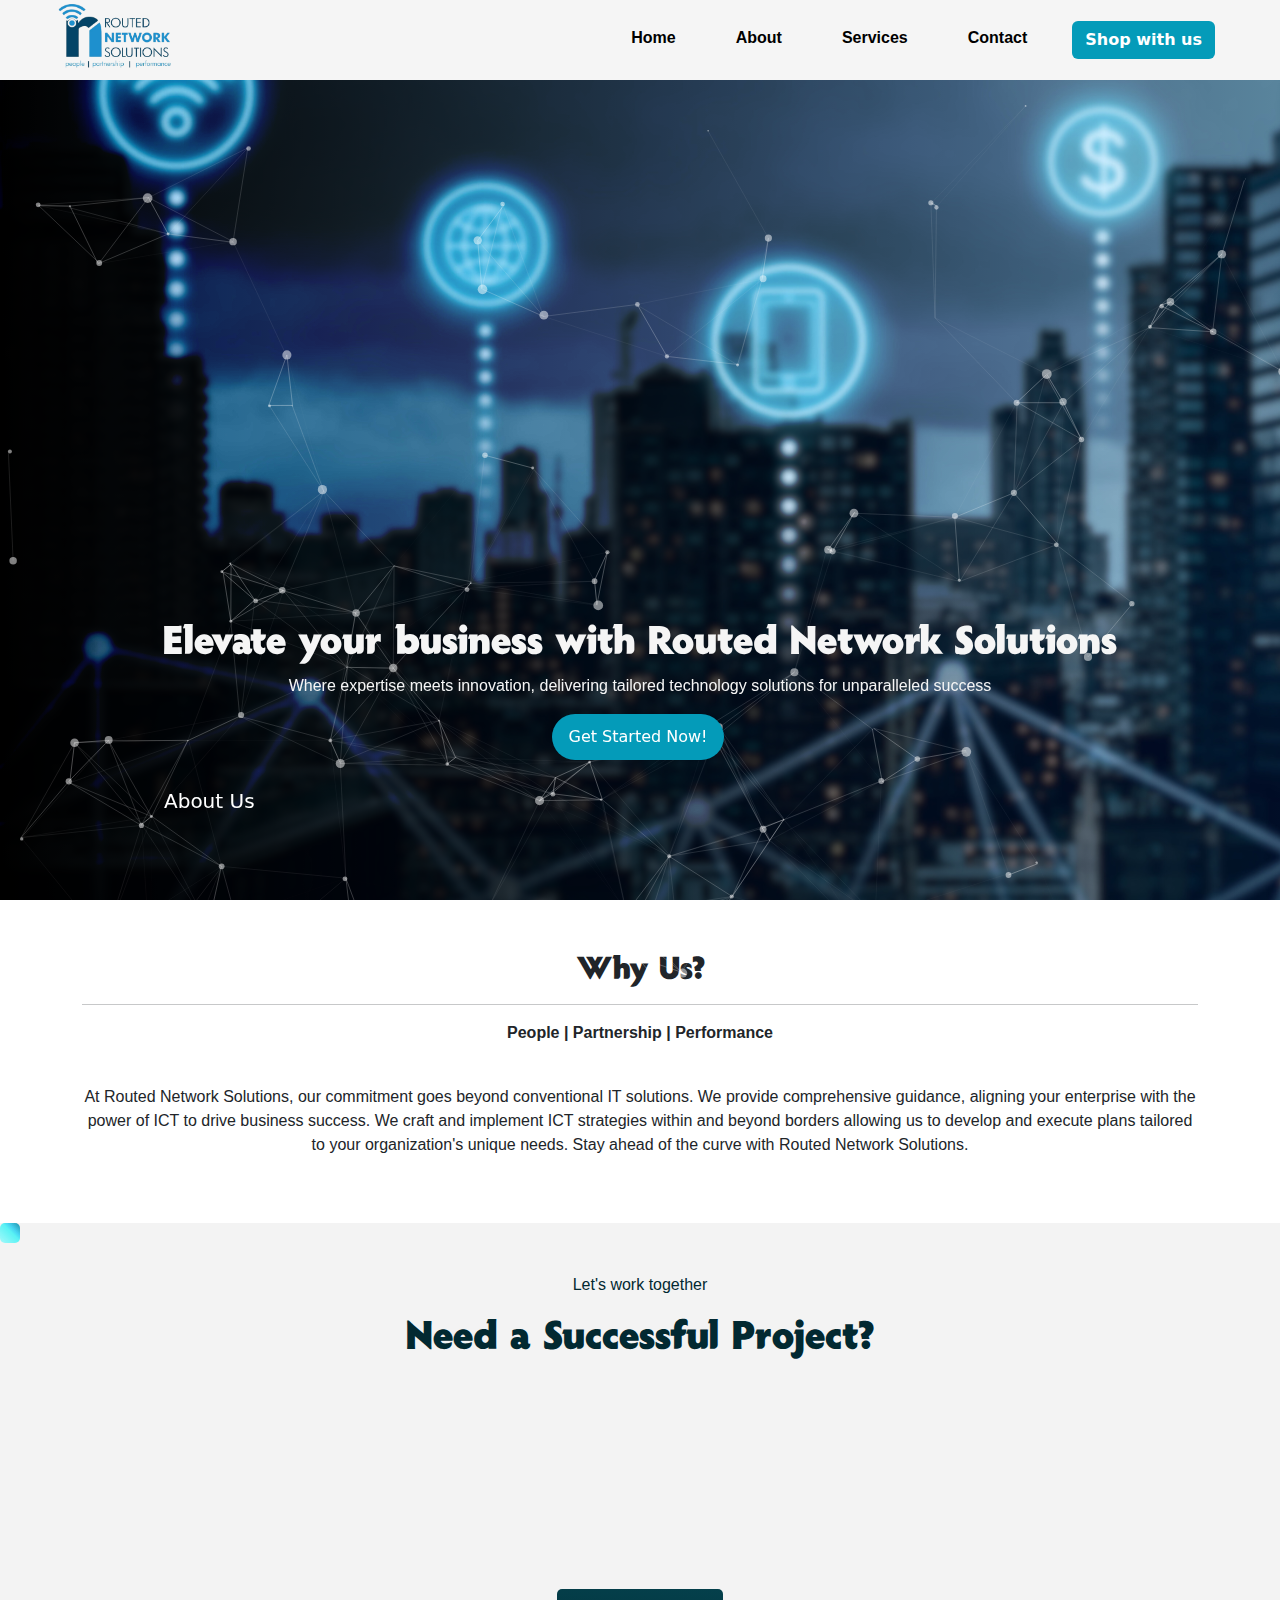
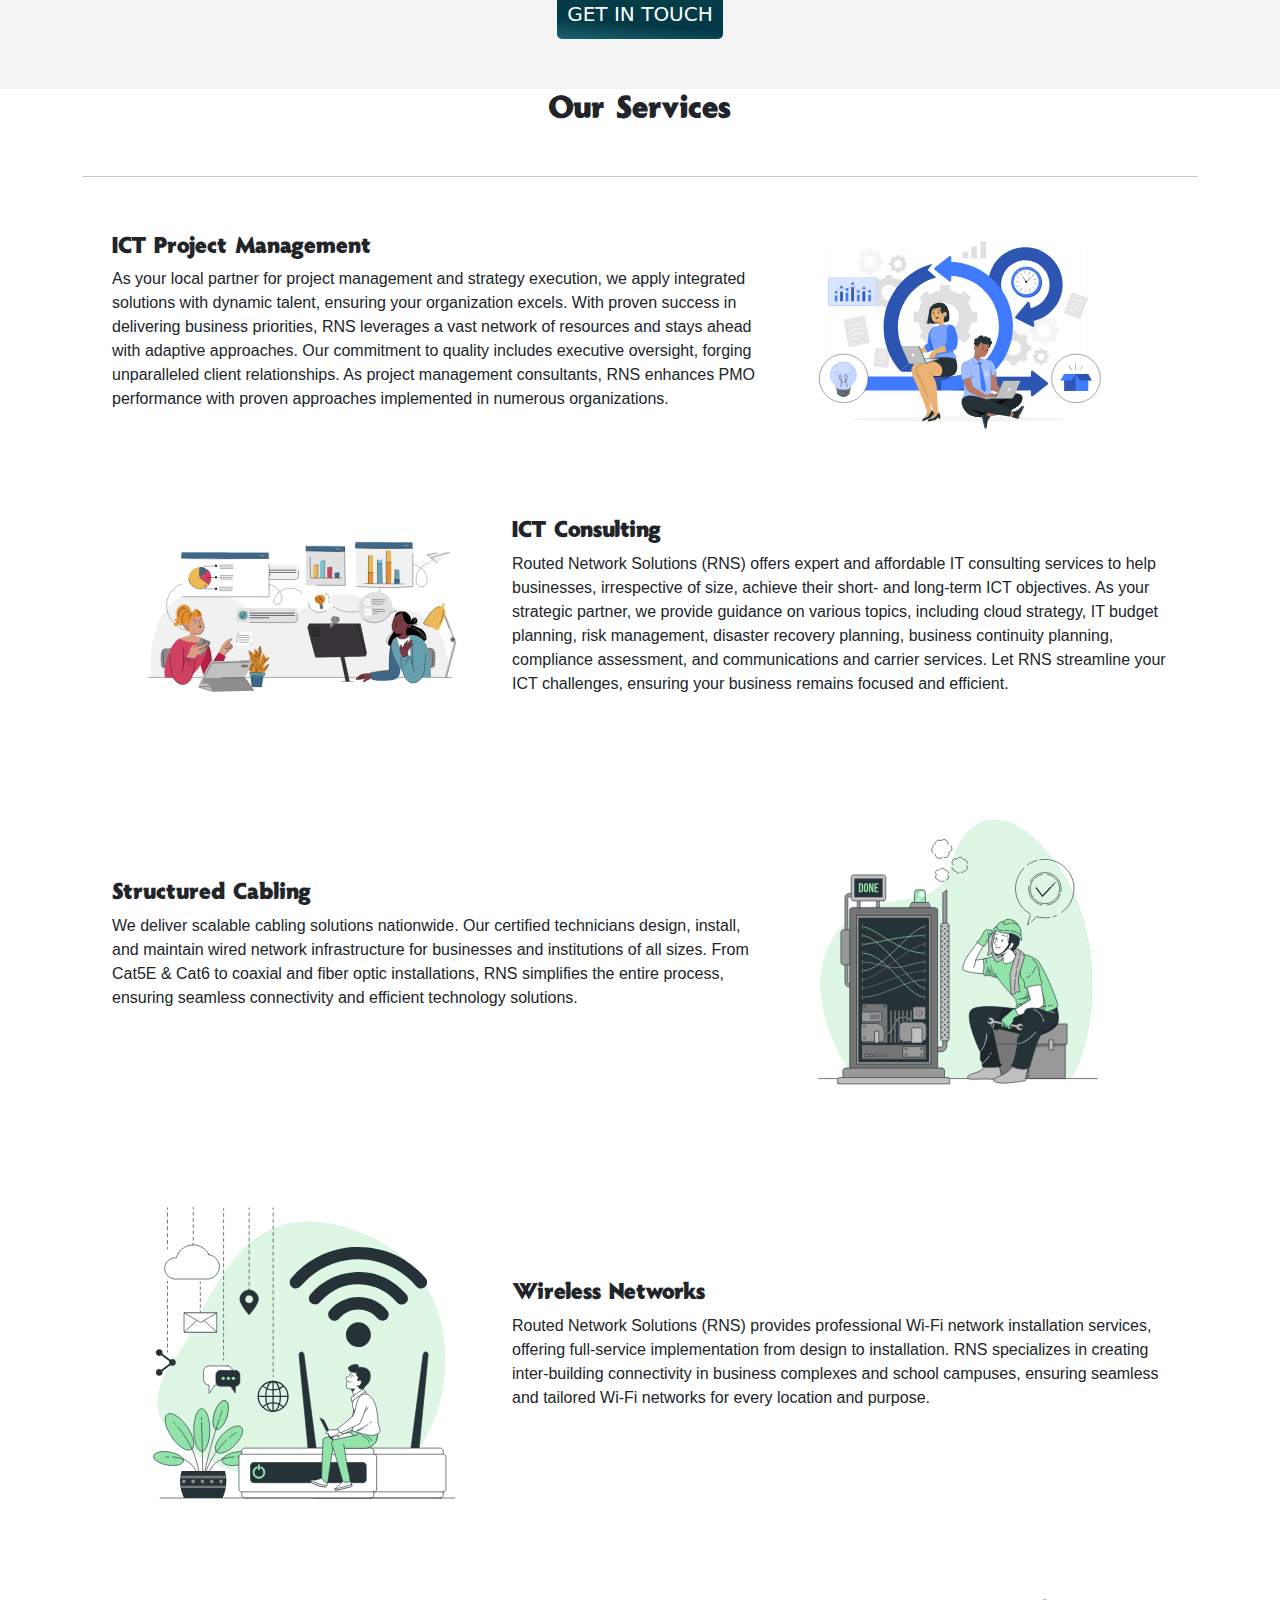
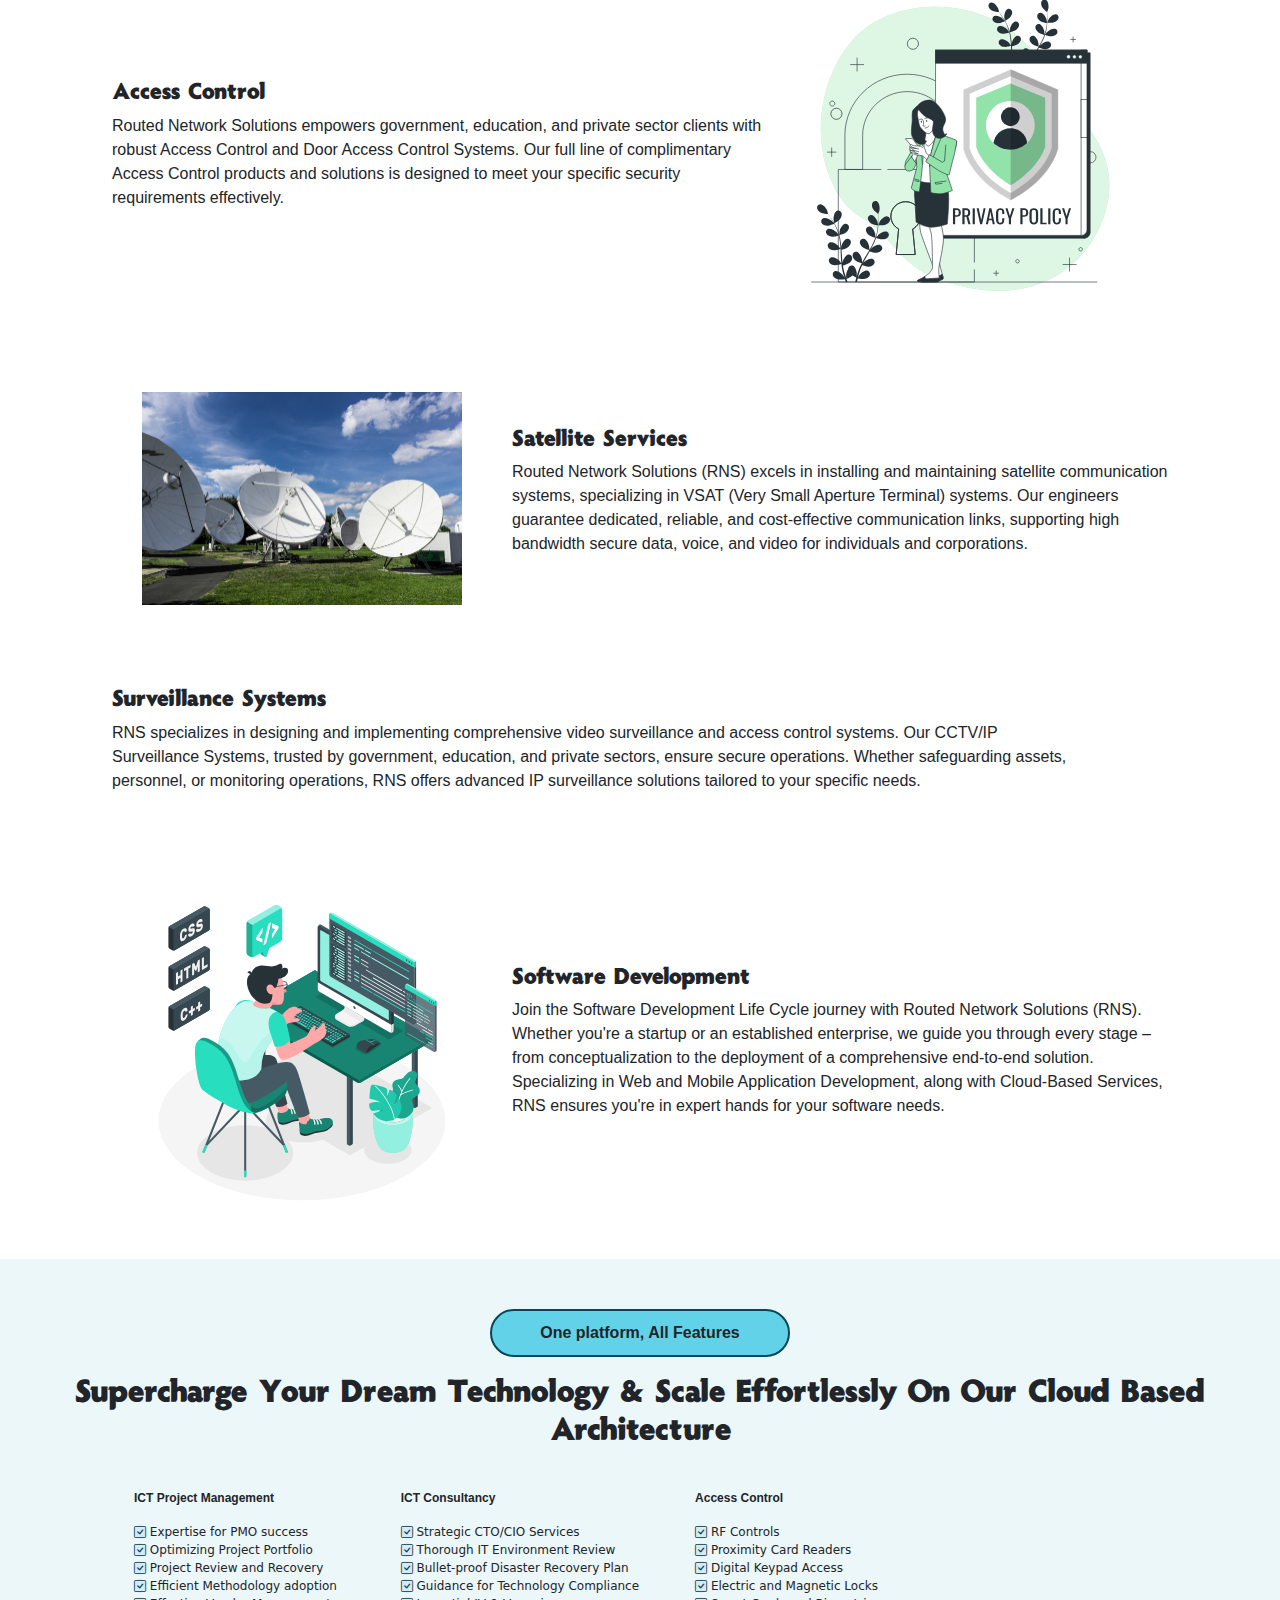
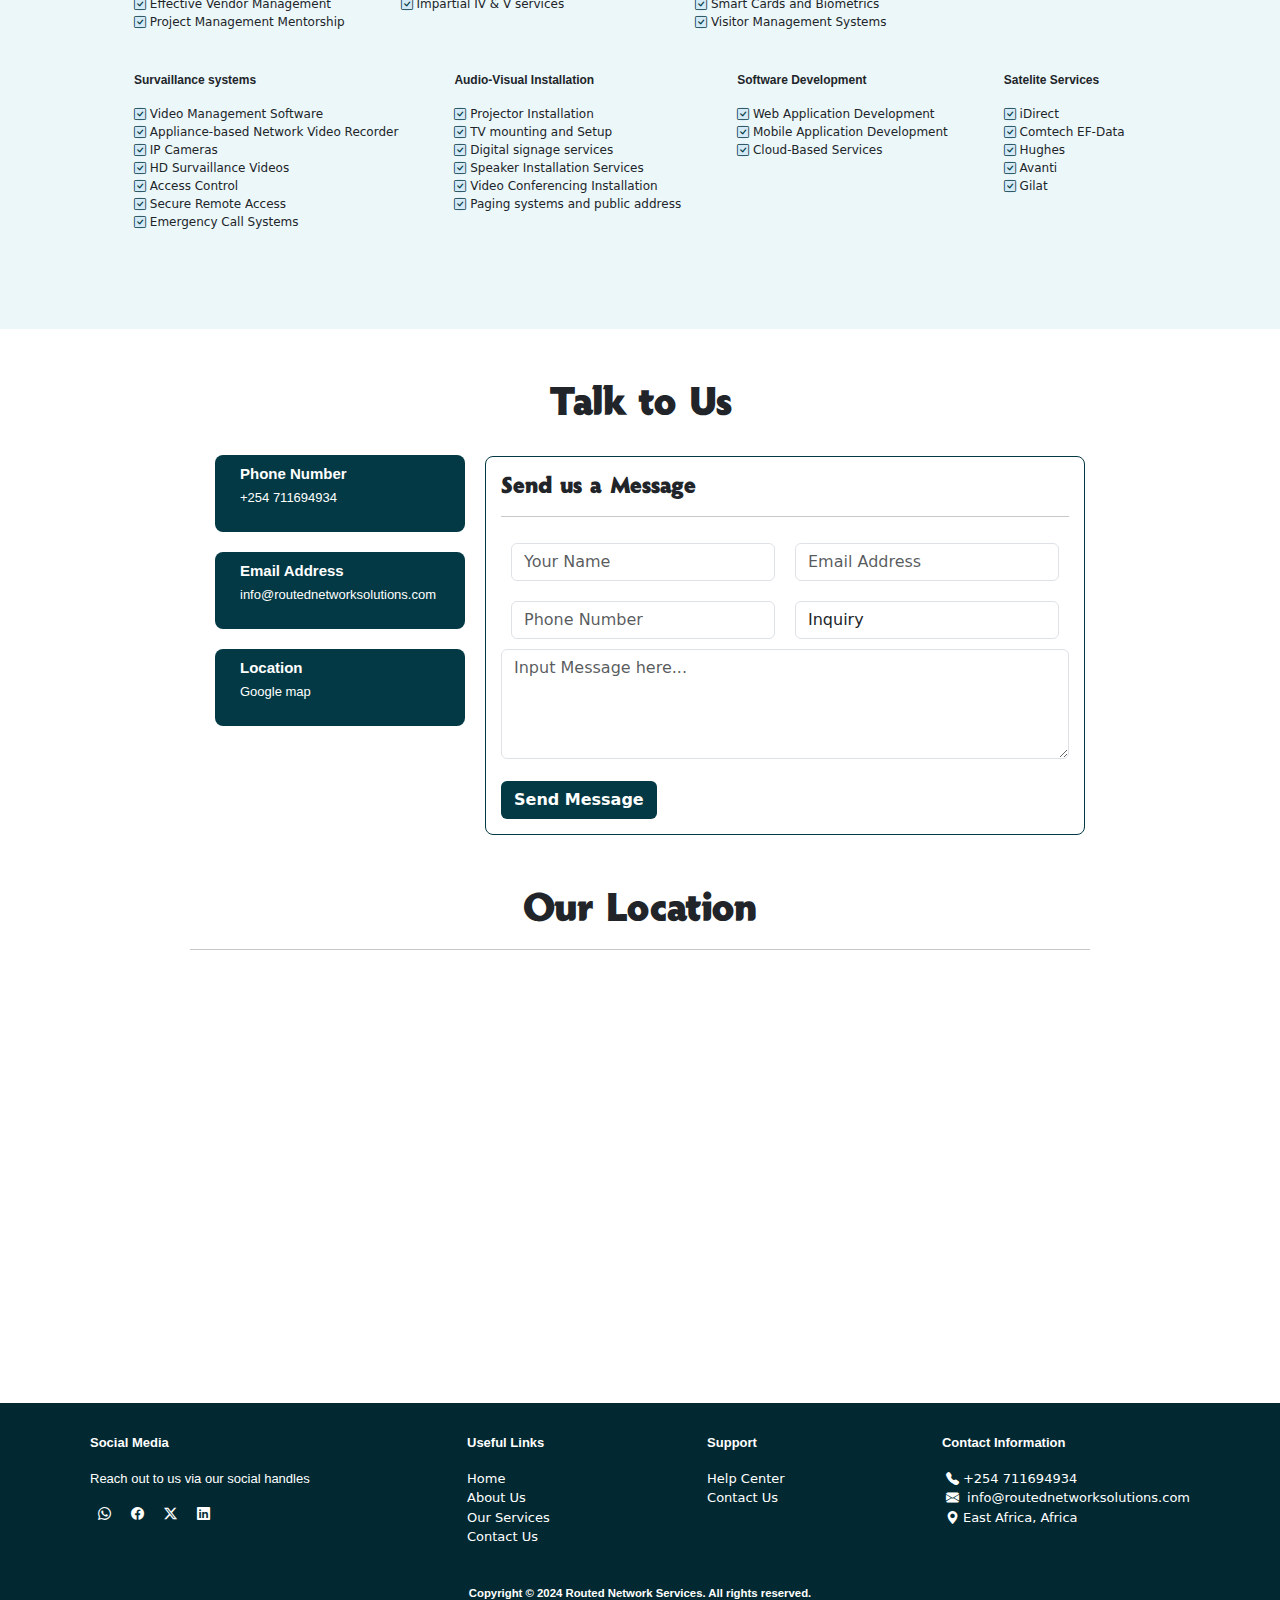
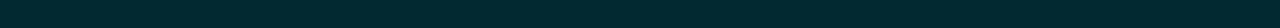
==== index.html @ 0ebc896e "hero mobile fix" ====
<!DOCTYPE html>
<html lang="en">
<head>
    <meta charset="UTF-8">
    <meta name="viewport" content="width=device-width, initial-scale=1.0">
    <link rel="icon" href="images/favicon.png" type="image/x-icon" style="border-radius: 50%;"/>
    <!--bootstrap link-->
    <link href="https://cdn.jsdelivr.net/npm/bootstrap@5.3.3/dist/css/bootstrap.min.css" rel="stylesheet" integrity="sha384-QWTKZyjpPEjISv5WaRU9OFeRpok6YctnYmDr5pNlyT2bRjXh0JMhjY6hW+ALEwIH" crossorigin="anonymous">

    <script type="text/javascript"
                src="https://cdn.jsdelivr.net/npm/@emailjs/browser@4/dist/email.min.js">
        </script>
        <script type="text/javascript">
        (function(){
            emailjs.init({
                publicKey: "bKKXcGIAsfA0G4TNV",
            });
        })();
    </script>

    <script src="script.js"></script>
    <link rel="stylesheet" href="home.css">
    <title>Routed Network Solutions</title>
</head>
<body>
    <div id="particles-js">
        
        <nav>
            <ul class="sidebar">
              
                <i class="bi bi-x-lg x" style="cursor: pointer; color: black;" onclick=hideSidebar()></i>
                <li><a href="#home">Home</a></li>
                <li><a href="#about">About</a></li>
                <li><a href="#services">Services</a></li>
                <li><a href="#contact">Contact</a></li>
                <button class="btn nav-button" onclick="redirect()" >Shop with us</button>
            </ul>
            <ul class="nav-bar">
             
                <li class="logo"><a href="#home"><img src="images/RNS_New_Logo-removebg.png" alt=""></a></li>
                <li class="hideOnMobile"><a href="#home">Home</a></li>
                <li class="hideOnMobile"><a href="#about">About</a></li>
                <li class="hideOnMobile"><a href="#services">Services</a></li>
                <li class="hideOnMobile"><a href="#contact">Contact</a></li>
                <button class="btn nav-button hideOnMobile" onclick="redirect()">Shop with us</button>
                <i class="bi bi-list menu-button" style="color: black;" onclick=showSidebar()></i>
            </ul>
        </nav>
        
        <div class="nav container">
            <div class="hero container" id="home">
                <div class="hero-text container">
                    <h1>Elevate your business with Routed Network Solutions </h1>
                    <p>Where expertise meets innovation, delivering tailored technology solutions for unparalleled success</p>
                    
                    <button class="btn"><a href="#all_in_one">Get Started Now!</a>  </button>
                    <div class="header-icon">
                        <script src="https://cdn.lordicon.com/lordicon.js"></script>
                        <lord-icon id="lordicon"
                            src="https://cdn.lordicon.com/hgngwpjn.json"
                            trigger="loop"
                            style="width:50px;height:90px">
                        </lord-icon>
    
                        <h5><a href="#about" style="color: white;">About Us</a></h5>
                    </div>   
                </div>
    
                
            </div>
        </div>
    </div>

    <div class="about container" id="about">
        <div class="title">
            <h2><b>Why Us?</b></h2>
            <hr>
            <p><b>People | Partnership | Performance</b></p><br>
            <p>At Routed Network Solutions, our commitment goes beyond conventional IT solutions. We provide comprehensive guidance, aligning your enterprise with the power of ICT to drive business success. We craft and implement ICT strategies within and beyond borders allowing us to develop and execute plans tailored to your organization's unique needs. Stay ahead of the curve with Routed Network Solutions. </p>
        </div>
    </div>


    <div id="particles-js" style="height: 100%; width: 100%;">
        <div class="call">
         <p>Let's work together</p>
         <h1><b>Need a Successful Project?</b></h1>
         <lord-icon
             src="https://cdn.lordicon.com/wzrwaorf.json"
             trigger="loop"
             colors="primary:#110a5c,secondary:#049bb9"
             style="width:220px;height:220px">
         </lord-icon>
  
         <button class="neon-button"> <a href="#contact">Get in Touch</a></button>
        </div>
       
     </div>


    <div class="services container" id="services">
        <div class="title">
            <h2><b>Our Services</b></h2><br>
            <hr>
        </div>

        <div class="services-types">
            <div class="service-section reverse">

                <div class="services-image" style="align-items: end;">
                    <img src="images/Project management new.svg" alt="">
                </div>


                <div class="services-text" style="align-items: end;">
                    <h3><b>ICT Project Management</b></h3>
                    <p>As your local partner for project management and strategy execution, we apply integrated solutions with dynamic talent, ensuring your organization excels. With proven success in delivering business priorities, RNS leverages a vast network of resources and stays ahead with adaptive approaches. Our commitment to quality includes executive oversight, forging unparalleled client relationships. As project management consultants, RNS enhances PMO performance with proven approaches implemented in numerous organizations.</p>
                </div>
            </div>
        </div>

        <div class="services-types">
            <div class="service-section container">
                <div class="services-image">
                    <img src="images/Consultation.svg" alt="">
                </div>

                <div class="services-text">
                    <h3><b>ICT Consulting</b></h3>
                    <p>Routed Network Solutions (RNS) offers expert and affordable IT consulting services to help businesses, irrespective of size, achieve their short- and long-term ICT objectives. As your strategic partner, we provide guidance on various topics, including cloud strategy, IT budget planning, risk management, disaster recovery planning, business continuity planning, compliance assessment, and communications and carrier services. Let RNS streamline your ICT challenges, ensuring your business remains focused and efficient.</p>
                </div>
            </div>
        </div>
           
        

        <div class="services-types">
            <div class="service-section reverse">
                <div class="services-image">
                    <img src="images/Wiring.svg" alt="">
                </div>


                <div class="services-text">
                    <h3><b>Structured Cabling</b></h3>
                    <p>We deliver scalable cabling solutions nationwide. Our certified technicians design, install, and maintain wired network infrastructure for businesses and institutions of all sizes. From Cat5E & Cat6 to coaxial and fiber optic installations, RNS simplifies the entire process, ensuring seamless connectivity and efficient technology solutions.</p>
                </div>
            </div>
        </div>

        <div class="services-types">
            <div class="service-section">

                <div class="services-image">
                    <img src="images/wireless networks.svg" alt="">
                </div>

                <div class="services-text">
                    <h3><b>Wireless Networks</b></h3>
                    <p>Routed Network Solutions (RNS) provides professional Wi-Fi network installation services, offering full-service implementation from design to installation. RNS specializes in creating inter-building connectivity in business complexes and school campuses, ensuring seamless and tailored Wi-Fi networks for every location and purpose.</p>
                </div>

              
            </div>
        </div>

        <div class="services-types">
            <div class="service-section reverse">
                <div class="services-image">
                    <img src="images/Access ctrl new.svg" alt="">
                </div>


                <div class="services-text">
                    <h3><b>Access Control</b></h3>
                    <p>Routed Network Solutions empowers government, education, and private sector clients with robust Access Control and Door Access Control Systems. Our full line of complimentary Access Control products and solutions is designed to meet your specific security requirements effectively.</p>
                </div>  
            </div>
        </div>

        <div class="services-types">
            <div class="service-section">

                <div class="services-image">
                    <img src="images/satellite.jpeg" alt="">
                </div>

                <div class="services-text">
                    <h3><b>Satellite Services</b></h3>
                    <p>Routed Network Solutions (RNS) excels in installing and maintaining satellite communication systems, specializing in VSAT (Very Small Aperture Terminal) systems. Our engineers guarantee dedicated, reliable, and cost-effective communication links, supporting high bandwidth secure data, voice, and video for individuals and corporations.</p>
                </div>

                
            </div>
        </div>

        <div class="services-types">
            <div class="service-section reverse">
                <div class="services-image">
                    <img src="images/Surveillance Cameras.jpg" alt="">
                </div>

                <div class="services-text">
                    <h3><b>Surveillance Systems</b></h3>
                    <p>RNS specializes in designing and implementing comprehensive video surveillance and access control systems. Our CCTV/IP Surveillance Systems, trusted by government, education, and private sectors, ensure secure operations. Whether safeguarding assets, personnel, or monitoring operations, RNS offers advanced IP surveillance solutions tailored to your specific needs.</p>
                </div>
            </div>
        </div>

        <div class="services-types">
            <div class="service-section">
                <div class="services-image">
                    <img src="images/Software Development new.svg" alt="">
                </div>

                <div class="services-text">
                    <h3><b>Software Development</b></h3>
                    <p>Join the Software Development Life Cycle journey with Routed Network Solutions (RNS). Whether you're a startup or an established enterprise, we guide you through every stage – from conceptualization to the deployment of a comprehensive end-to-end solution. Specializing in Web and Mobile Application Development, along with Cloud-Based Services, RNS ensures you're in expert hands for your software needs.</p>
                </div>

               
            </div>
        </div>
    </div>

 

    <div class="advantages " id="all_in_one">
        <div class="advantage-title">
            <p><b>One platform, All Features</b></p>
            <h2><b>Supercharge Your Dream Technology & Scale Effortlessly On Our Cloud Based Architecture</b></h2>
        </div>
       
        <div class="advantages-list container" >
          
          
            <div class="list">
                <ul>
                    <p><b>ICT Project Management</b></p>
                    <li><i class="bi bi-check-square"></i> Expertise for PMO success</li>
                    <li><i class="bi bi-check-square"></i> Optimizing Project Portfolio</li>
                    <li><i class="bi bi-check-square"></i> Project Review and Recovery</li>
                    <li><i class="bi bi-check-square"></i> Efficient Methodology adoption</li>
                    <li><i class="bi bi-check-square"></i> Effective Vendor Management</li>
                    <li><i class="bi bi-check-square"></i> Project Management Mentorship</li>
                </ul>
            </div>

            <div class="list">
                <ul>
                    <p><b>ICT Consultancy</b></p>
                    <li><i class="bi bi-check-square"></i> Strategic CTO/CIO Services</li>
                    <li><i class="bi bi-check-square"></i> Thorough IT Environment Review</li>
                    <li><i class="bi bi-check-square"></i> Bullet-proof Disaster Recovery Plan</li>
                    <li><i class="bi bi-check-square"></i> Guidance for Technology Compliance</li>
                    <li><i class="bi bi-check-square"></i> Impartial IV & V services</li>
                    
                </ul>
            </div>

            <div class="list">
                <ul>
                    <p><b>Access Control</b></p>
                    <li><i class="bi bi-check-square"></i> RF Controls</li>
                    <li><i class="bi bi-check-square"></i> Proximity Card Readers</li>
                    <li><i class="bi bi-check-square"></i> Digital Keypad Access</li>
                    <li><i class="bi bi-check-square"></i> Electric and Magnetic Locks</li>
                    <li><i class="bi bi-check-square"></i> Smart Cards and Biometrics</li>
                    <li><i class="bi bi-check-square"></i> Visitor Management Systems</li>
                </ul>
            </div>


            <div class="list" >
                <ul>
                    <p><b>Survaillance systems</b></p>
                    <li><i class="bi bi-check-square"></i> Video Management Software</li>
                    <li><i class="bi bi-check-square"></i> Appliance-based Network Video Recorder</li>
                    <li><i class="bi bi-check-square"></i> IP Cameras</li>
                    <li><i class="bi bi-check-square"></i>  HD Survaillance Videos</li>
                    <li><i class="bi bi-check-square"></i> Access Control</li>
                    <li><i class="bi bi-check-square"></i> Secure Remote Access</li>
                    <li><i class="bi bi-check-square"></i> Emergency Call Systems</li>
                    
                </ul>
            </div>

            <div class="list">
                <ul>
                    <p><b>Audio-Visual Installation</b></p>
                    <li><i class="bi bi-check-square"></i> Projector Installation</li>
                    <li><i class="bi bi-check-square"></i> TV mounting and Setup</li>
                    <li><i class="bi bi-check-square"></i> Digital signage services</li>
                    <li><i class="bi bi-check-square"></i> Speaker Installation Services</li>
                    <li><i class="bi bi-check-square"></i> Video Conferencing Installation</li>
                    <li><i class="bi bi-check-square"></i> Paging systems and public address</li>
                </ul>
            </div>

            <div class="list">
                <ul>
                    <p><b>Software Development</b></p>
                    <li><i class="bi bi-check-square"></i> Web Application Development</li>
                    <li><i class="bi bi-check-square"></i> Mobile Application Development</li>
                    <li><i class="bi bi-check-square"></i> Cloud-Based Services</li>
                    
                </ul>
            </div>

            <div class="list">
                <ul>
                    <p><b>Satelite Services</b></p>
                    <li><i class="bi bi-check-square"></i> iDirect</li>
                    <li><i class="bi bi-check-square"></i> Comtech EF-Data</li>
                    <li><i class="bi bi-check-square"></i> Hughes</li>
                    <li><i class="bi bi-check-square"></i> Avanti</li>
                    <li><i class="bi bi-check-square"></i> Gilat</li>
                </ul>
            </div>
        </div>
    </div>
    
    <div class="contact container" id="contact">
        <div class="title">
            <h1>Talk to Us</h1>
        </div>

        <div class="contact-form">
            <div class="contact-info">
                <div class="info-details">
                    <div class="info-icon">
                        <script src="https://cdn.lordicon.com/lordicon.js"></script>
                        <lord-icon
                            src="https://cdn.lordicon.com/ggwcstpv.json"
                            trigger="loop"
                            delay="2000"
                            stroke="bold"
                            style="width:50px;height:50px">
                        </lord-icon>
                    </div>
    
                    <div class="info-contact">
                        <p><b>Phone Number</b></p>
                        <p><a href="tel:+254 711694934">+254 711694934</a></p>
                    </div>
                </div>
    
                <div class="info-details">
                    <div class="info-icon">
                        <script src="https://cdn.lordicon.com/lordicon.js"></script>
                        <lord-icon
                            src="https://cdn.lordicon.com/ukwexxlc.json"
                            trigger="in"
                            delay="1500"
                            stroke="bold"
                            state="loop-assembly"
                            style="width:50px;height:50px">
                        </lord-icon>
                    </div>
    
                    <div class="info-contact">
                        <p><b>Email Address</b></p>
                        <p><a href="mailto:info@routednetworksolutions.com" >info@routednetworksolutions.com</a></p>
                    </div>
                </div>
    
                <div class="info-details">
                    <div class="info-icon">
                        <script src="https://cdn.lordicon.com/lordicon.js"></script>
                        <lord-icon
                            src="https://cdn.lordicon.com/cjhlqtae.json"
                            trigger="loop"
                            stroke="bold"
                            state="loop-roll"
                            style="width:50px;height:50px">
                        </lord-icon>
                    </div>
    
                    <div class="info-contact">
                        <p><b>Location</b></p>
                        <p> <a href="https://www.google.com/maps/d/embed?mid=1VeQC6-l5X8bbXHY4Y87eGOuYQoE1l88&ehbc=2E312F" target="_blank">Google map</a></p>
                    </div>
                </div>
            </div>
    
            <div class="message">
                <h3>Send us a Message</h3>
                <hr>
                <form action="">
                    <div class="message1">
                        <input class="form-control" type="text" name="name" id="name" placeholder="Your Name">
                        <input class="form-control" type="email" name="email" id="email" placeholder="Email Address">
                    </div>
    
                    <div class="message1">
                        <input class="form-control" type="number" name="phone" id="phone" placeholder="Phone Number">
                        <select class="form-control" name="subject" id="subject">
                            <option value="Inquiry">Inquiry</option>
                            <option value="Complement">Complement</option>
                            <option value="Complaint">Complaint</option>
                        </select>
                    </div>
                    <textarea class="form-control" name="message" id="message" cols="30" rows="4" placeholder="Input Message here..."></textarea><br>
                    <button class="btn" onclick="sendMail()"><b>Send Message</b></button>
                </form>
            </div>
        </div>
        
        <div class="map">
            <div class="title ">
                <h1>Our Location</h1>
                <hr>
            </div>

            <div class="map-frame">
                <iframe src="https://www.google.com/maps/d/u/0/embed?mid=1VeQC6-l5X8bbXHY4Y87eGOuYQoE1l88&ehbc=2E312F&noprof=1" width="900" height="380"></iframe>
            </div>
        </div>
    </div>


    <script src="https://static.elfsight.com/platform/platform.js" data-use-service-core defer></script>
    <div class="elfsight-app-46644e74-47bc-4f91-aa54-43855dcdd219" data-elfsight-app-lazy></div>


    <footer>
        <div class="footer container" id="footer-body" >
            <div class="footer-text">
                <p><b>Social Media</b></p>
                <p>Reach out to us via our social handles</p>
                <div class="socials-icons">
                    <a href="tel:+254 711694934"><i class="bi bi-whatsapp m-2"></i></a>
                    <a href=""><i class="bi bi-facebook m-2"></i></a>
                    <a href=""><i class="bi bi-twitter-x m-2"></i></a>
                    <a href="https://www.linkedin.com/company/routed-network-solutions?trk=blended-typeahead" target="_blank"><i class="bi bi-linkedin m-2"></i></a>
                </div>
            </div>

            <div class="footer-text">
                <p><b>Useful Links</b></p>
                <a href="#home">Home</a>
                <a href="#about">About Us</a>
                <a href="#services">Our Services</a>
                <a href="#contact">Contact Us</a>
            </div>

            <div class="footer-text">
                <p><b>Support</b></p>
                <a href="tel:+254 711694934">Help Center</a>
                <a href="tel:+254 711694934">Contact Us</a>
            </div>

            <div class="footer-text">
                <p><b>Contact Information</b></p>
                <a href="tel:+254 711694934"> <i class="bi bi-telephone-fill m-1"></i>+254 711694934</a>
                <a href="mailto:info@routednetworksolutions.com"><i class="bi bi-envelope-fill  m-1"></i> info@routednetworksolutions.com</a>
                <a href="https://www.google.com/maps/d/embed?mid=1VeQC6-l5X8bbXHY4Y87eGOuYQoE1l88&ehbc=2E312F" target="_blank"><i class="bi bi-geo-alt-fill m-1"></i>East Africa, Africa</a>
            </div>
        </div>
        <div>
            <p><small><b><p  style="text-align: center;">Copyright &copy; 2024 Routed Network Services. All rights reserved.</p></b></small></p>
        </div>
        
    </footer>

   
    

    <!--bootstrap-->
    <script src="https://cdn.jsdelivr.net/npm/bootstrap@5.3.3/dist/js/bootstrap.bundle.min.js" integrity="sha384-YvpcrYf0tY3lHB60NNkmXc5s9fDVZLESaAA55NDzOxhy9GkcIdslK1eN7N6jIeHz" crossorigin="anonymous"></script>
    <!--boostrap icons-->
    <link rel="stylesheet" href="https://cdn.jsdelivr.net/npm/bootstrap-icons@1.11.3/font/bootstrap-icons.min.css">
    <script src="particles.js"></script>
    <script src="app.js"></script>
    <script src="https://cdn.lordicon.com/lordicon.js"></script>

    <script>
        function showSidebar(){
            const sidebar = document.querySelector('.sidebar')
            sidebar.style.display = 'flex'
        }

        function hideSidebar(){
            const sidebar = document.querySelector('.sidebar')
            sidebar.style.display = 'none'
        }
    </script>
</body>
</html>
---- home.css ----
body{
  margin: 0;
  padding: 0;
  box-sizing: border-box;
  background-color: #ffffff;
  min-height: 100vh;
}

@font-face {
  font-family: myFont;
  src: url(harper.otf);
}
h1,h2 {
  font-family: myFont;
}
h3{
  font-family: myFont;
  font-size: 23px;
}
p{
  font-family: sans-serif;
  src: url(Cabin.ttf);
}


#particles-js{
    width: 100%;
    height: 100vh;
   
    color: white;
    position: relative;
    background-blend-mode: overlay;
    background: linear-gradient(to right, rgb(0,0,0),rgb(134, 133, 133)), url('/images/bg2.png');
    
    background-size: cover;
}

nav ul{
  width: 100%;
  list-style: none;
  display: flex;
  justify-content: flex-end;
  align-items: center;
  
}
nav li{
  height: 50px;

}
nav a{
  height: 90%;
  padding: 0 30px ;
  text-decoration: none;
  display: flex;
  align-items: center;
  color: black;
  font-family: myFont;
 
}
.above{
  position: absolute;
  bottom: 50px;
  background-color: #3b627d;
}
.nav-bar{
  background-color: whitesmoke;
  
  padding: 15px;
}
.nav-bar a{
  font-family: sans-serif;
  font-weight: bold;
 
}
nav a:hover{
  font-size: large;
  transition: 0.3s;
  border-radius: 10px;
}
nav li:first-child{
  margin-right: auto;
}
.sidebar{
  position: fixed;
  top: 0;
  right: 0;
  height: 100vh;
  width: 250px;
  z-index: 999;
  background-color: rgba(255, 255, 255, 0.185);
  backdrop-filter: blur(10px);
  box-shadow: -10px 0 10px rgba(0,0,0,0.1);
  display: none;
  flex-direction: column;
  align-items: flex-start;
  justify-content: flex-start;
}
.sidebar li{
  width: 100%;
}
.sidebar a{
  width: 100%;
}
.hideOnMobile img{
  width: 100px;
}
.nav-button {
  font-weight: bold;
  background-color:#049bb9;
  color: white;
  margin-right: 50px;
  margin-left: 15px;
}
.nav-button:hover {
  color: white;
  background-color:#62d2e9 ;
  border: none;
}
.logo img{
  width: 150px;
  
}

.menu-button{
  display: none;
}
@media(max-width: 900px){
  .hideOnMobile{
    display: none;
    font-family: myFont;
  }
  .hideOnMobile a{
    font-family: myFont;
  }
  .menu-button{
    display: block;
    margin-top: 9px;
    margin-right: 9px;
    cursor: pointer;
    font-size: 45px;
    margin-right: 20px;
    margin-top: 20px;
  }
  .nav-bar{
    padding: 2px;
  }
  .nav-button{
    margin-top: 9px;
    font-size: xx-small;
  }
  .logo img{
    width: 160px;
    margin-left: -33px;
  }
}
.sidebar .x{
  font-size: 40px;
  margin-top: 30px;
  margin-left: 28px;
}
@media(max-width:400px){
  .sidebar{
    width: 100%;
  }
}


@media screen and (max-width: 900px) {
  *{
    margin: 0;
    padding: 0;
  }
  body {
    margin: 0;
    padding: 0;
    min-height: 100vh;
    box-sizing: border-box;
  }

  #particles-js{
    height: 75vh;
    background: linear-gradient(to right, rgb(0,0,0),rgb(134, 133, 133)), url('/images/bg2.png');
    background-size: cover;
  }
}

.hero{
    display: flex;
    flex-direction: row;
    justify-content: space-between;
    align-items: center;
   position: absolute;
   bottom: 50px;
  text-align: center;
  align-items: center;
}
.hero-text{
  color: #f5f5f5;
    
}
.hero-text .btn{
    background-color: #049bb9;
    border-radius: 25px;
    padding: 10px;
    padding-left: 15px;
    padding-right: 15px;
    margin-left: -4px;
    color: white;
}
.hero-text a{
  color: white;
  text-decoration: none;
}
.hero-image img{
    width: 400px;
    margin-left: 30px;
}

@media screen and (max-width: 900px){
  .hero{
    display: flex;
    flex-direction: column;
    text-align: center;
    align-items: center;
    height: 50%;
    position: absolute;
    flex-direction: column-reverse;
    top: 160px;
  }
  .hero-text{
    
    bottom: 250px;
    font-weight: bolder;
  }
  .hero-image img{
    width: 300px;
    bottom: 270px;
    right: 20px;
    
  }
  .header-icon{
    align-items: center;
    text-align: center;
    display: none; 
  }
  .header-icon a{
    display: none;
  }
 lord-icon{
    display: none;
  }
}
.header-icon{
    display: flex;
    flex-direction: row;
    align-items: center;
    
}
.header-icon a{
    text-decoration: none;
    list-style-type: none;
    color: #022931;
    margin-left: 20px;
}
.services{
    display: flex;
    flex-direction: column;
  
}
.title{
    text-align: center;
    
}
.service-section{
    display: flex;
    flex-direction: row;
    align-items: center;
    justify-content: space-between;
    padding: 30px;
}
.reverse{
  display: flex;
  flex-direction: row-reverse;
}

.services-types{
    margin-bottom: 20px;
}
@media screen and (max-width: 900px){
  .service-section{
    display: flex;
    flex-direction: column;
   
  }
  .services-text{
    text-align: center;
  }
  .services-image img{
    margin: 20px;
  }
}

.services-image img{
    width: 400px;
    padding-left: 30px;
    padding-right: 50px;
    border-radius: 15px;
}
.about{
    padding-top: 50px;
    padding-bottom: 50px;
}
.call{
    align-items: center;
    text-align: center;
    padding: 50px;
    background-color: rgb(243, 243, 243);
    display: flex;
    flex-direction: column;
    color: #022931;
}
.call a{
  color: white;
  text-decoration: none;
}
.advantages{
    display: flex;
    flex-direction: column;
    justify-content: space-between;
   
    padding-top: 50px;
    padding-bottom: 50px;
    background-color: rgb(236, 247, 250);
}
.advantages-list{
    display: flex;
    flex-direction: row;
    flex-wrap:wrap;
    list-style-type: none;
    
    padding: 20px;
}
.list{
    text-decoration: none;
    padding-bottom: 10px;
    padding: 12px;
    font-size: 12px;
}
.list li{
    list-style-type: none;
}
.list li i{
    color: #033944;
    background-color: #d5eaf7;
   
  
    border-radius: 7px;
}
.advantage-title{
    align-items: center;
    text-align: center;
    display: flex;
    flex-direction: column;
    align-items: center;
    text-align: center;
}

@media screen and (max-width: 900px){
  .advantage-title{
    padding: 25px;
  }
  .advantages-list{
    display: flex;
    flex-direction: column;
   
  }
  
}
.advantage-title p{
    padding: 10px;
    background-color: #62d2e9;
    width: 300px;
    border-radius: 30px;
    border: 2px solid #064753;
    
}

.neon-button {
    background: linear-gradient(5deg, #d5eaf7, #62d2e9, #033944, #064753);
    background-size: 400% 400%;
    animation: Gradient 3s ease infinite;
    border: none;
    border-radius: 5px;
    color: white;
    font-size: 20px;
    padding: 10px;
    text-transform: uppercase;
  }
  
  @keyframes Gradient {
    0% {background-position: 0% 50%;}
    50% {background-position: 100% 50%;}
    100% {background-position: 0% 50%;}
  }
  
  .neon-button:before {
    content: "";
    position: absolute;
    top: 0;
    left: 0;
    background: linear-gradient(45deg, #d5eaf7, #62d2e9, #033944, #064753);
    background-size: 400% 400%;
    mix-blend-mode: hard-light;
    border-radius: 5px;
    padding: 10px ;
    transition: all 0.3s ease-in-out;
  }
  
  .neon-button:hover:before {
    filter: brightness(1.2);
    transform: scale(1.1);
  }
  .info-details{
    display: flex;
    flex-direction: row;
    align-items: center;
    background-color:  #033944;
    width: 250px;
    margin: 20px;
    font-size: 15px;
    border-radius: .5rem;
    color: white;
  }
  .info-details:hover{
    background-color: #04788f;
    
    color: black;
   
  }
  lord-icon{
    padding-left: 10px;
   
  }
  .info-contact{
    line-height: 7px;
    padding: 15px;
  }
  .info-contact a{
    color: white;
    text-decoration: none;
    font-size: small;
  }
  .info-contact a:hover{
    color: black;
  }
  .contact{
    display: flex;
    flex-direction: column;
    align-items: center;
    padding: 50px;
    
  }
  .contact-form{
    display: flex;
    flex-direction: row;
  }
  .message{
    width: 600px;
    padding: 15px;
    border-radius: .5rem;
    margin-top: 21px;
    font-size: 15px;
    border: 1px solid #033944;
  }
  .message1{
    display: flex;
    flex-direction: row;
    justify-content: space-between;
  }

  @media screen and (max-width: 900px){
    .contact-form{
      display: flex;
      flex-direction: column;
      align-items: center;
    }
    .message{
      margin: 50px;
      width: 100%;
    }
    .message1{
      display: flex;
      flex-direction: column;
      
    }
    .map-frame{
      align-items: center;
    }
    .map-frame iframe{
      width: 370px;
    }
  }
  .message input, select{
    margin: 10px;
  }
  .message .btn{
    background-color:  #033944;
    color: white;
  }
  .message .btn:hover{
    background-color: #62d2e9;
    color: white;
  }
  .map{
    margin-top: 50px;
    align-items: center;
    text-align: center;
  }
  footer{
    font-size: 13px;
    background-color: #022931;
    color: white;
    padding: 10px;
    
    left: 0;
    width: 100%;
    bottom: 0;
  }
  @media screen and (max-width: 900px){
    #footer-body{
      display: flex;
      flex-direction: column;
      align-items: center;
      text-align: center;
     
    }
    footer{
      display: flex;
      flex-direction: column;
    }
    .footer-text{
      margin-top: 10px;
    }
  }
  .footer{
    display: flex;
    flex-direction: row;
    justify-content: space-between;
    padding: 20px;
  }
  .footer a{
    text-decoration: none;
    color: white;
  }
  .footer-text{
    display: flex;
    flex-direction: column;
  }
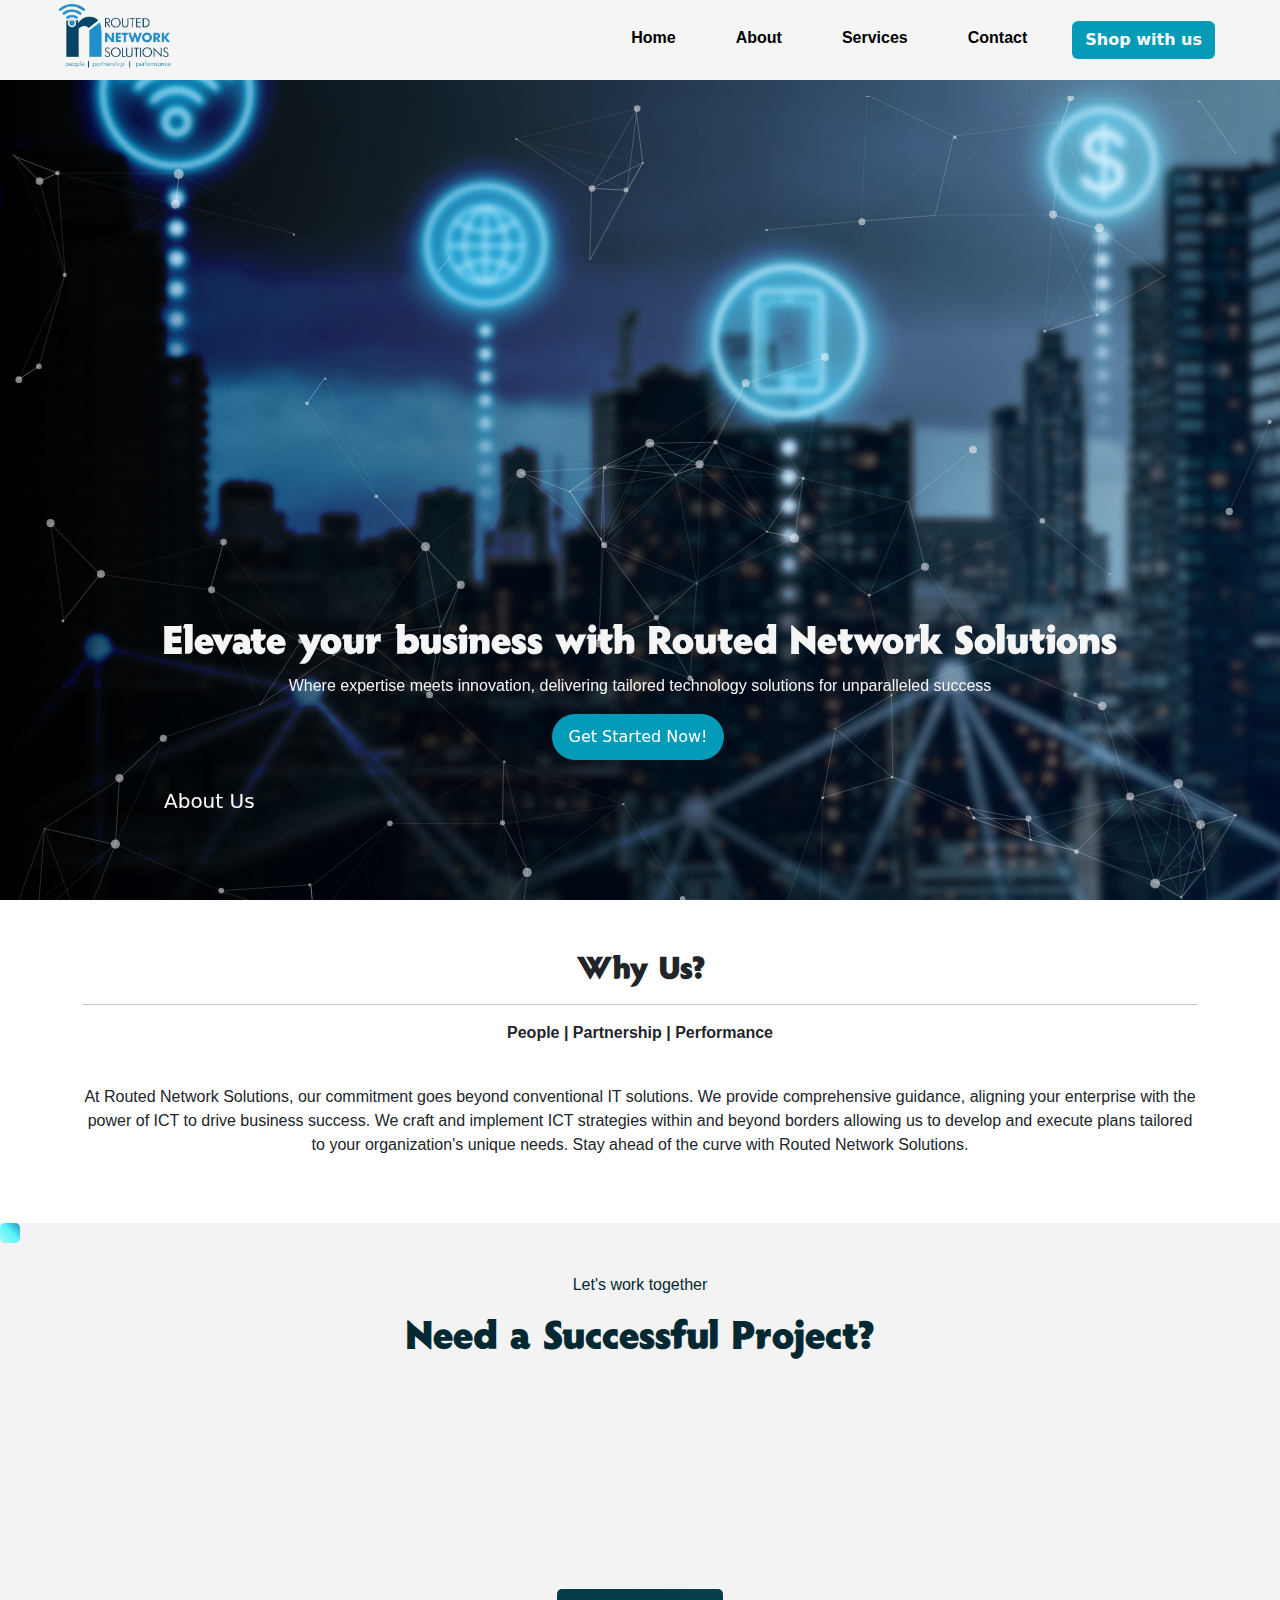
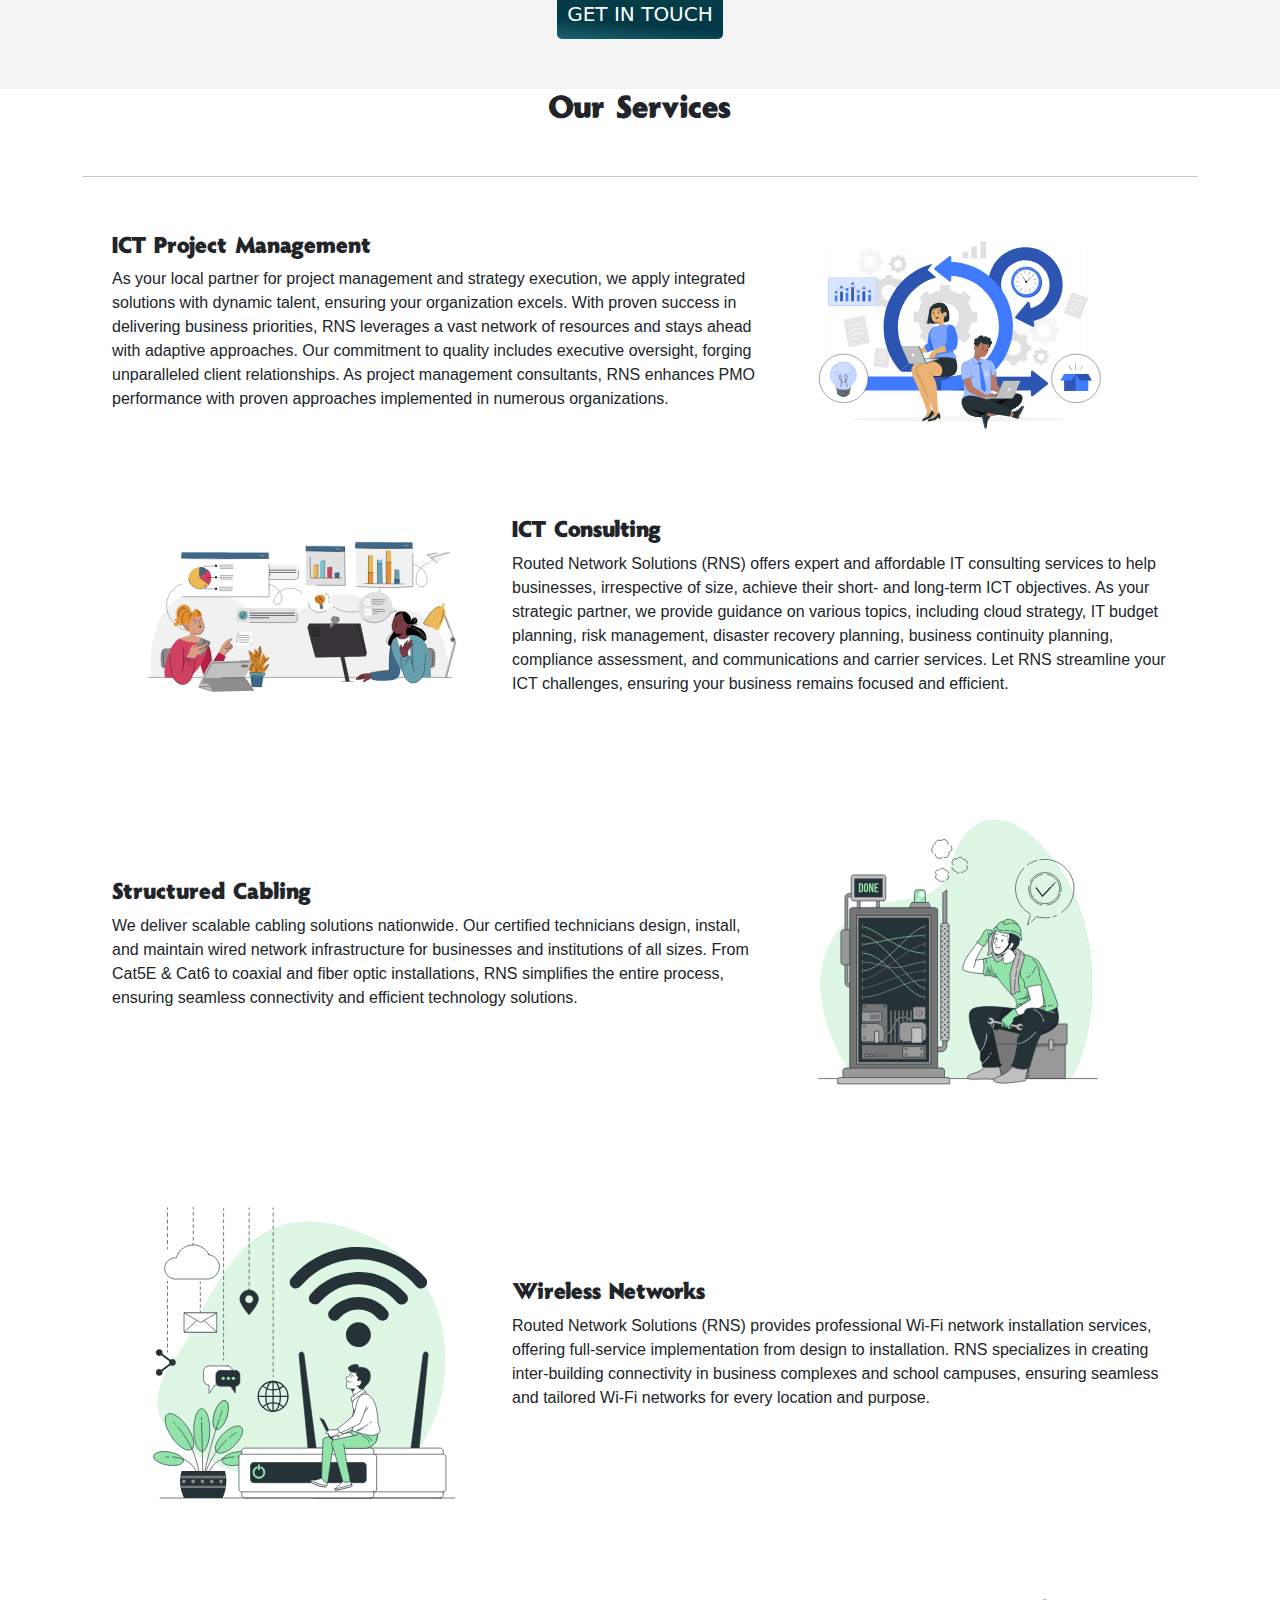
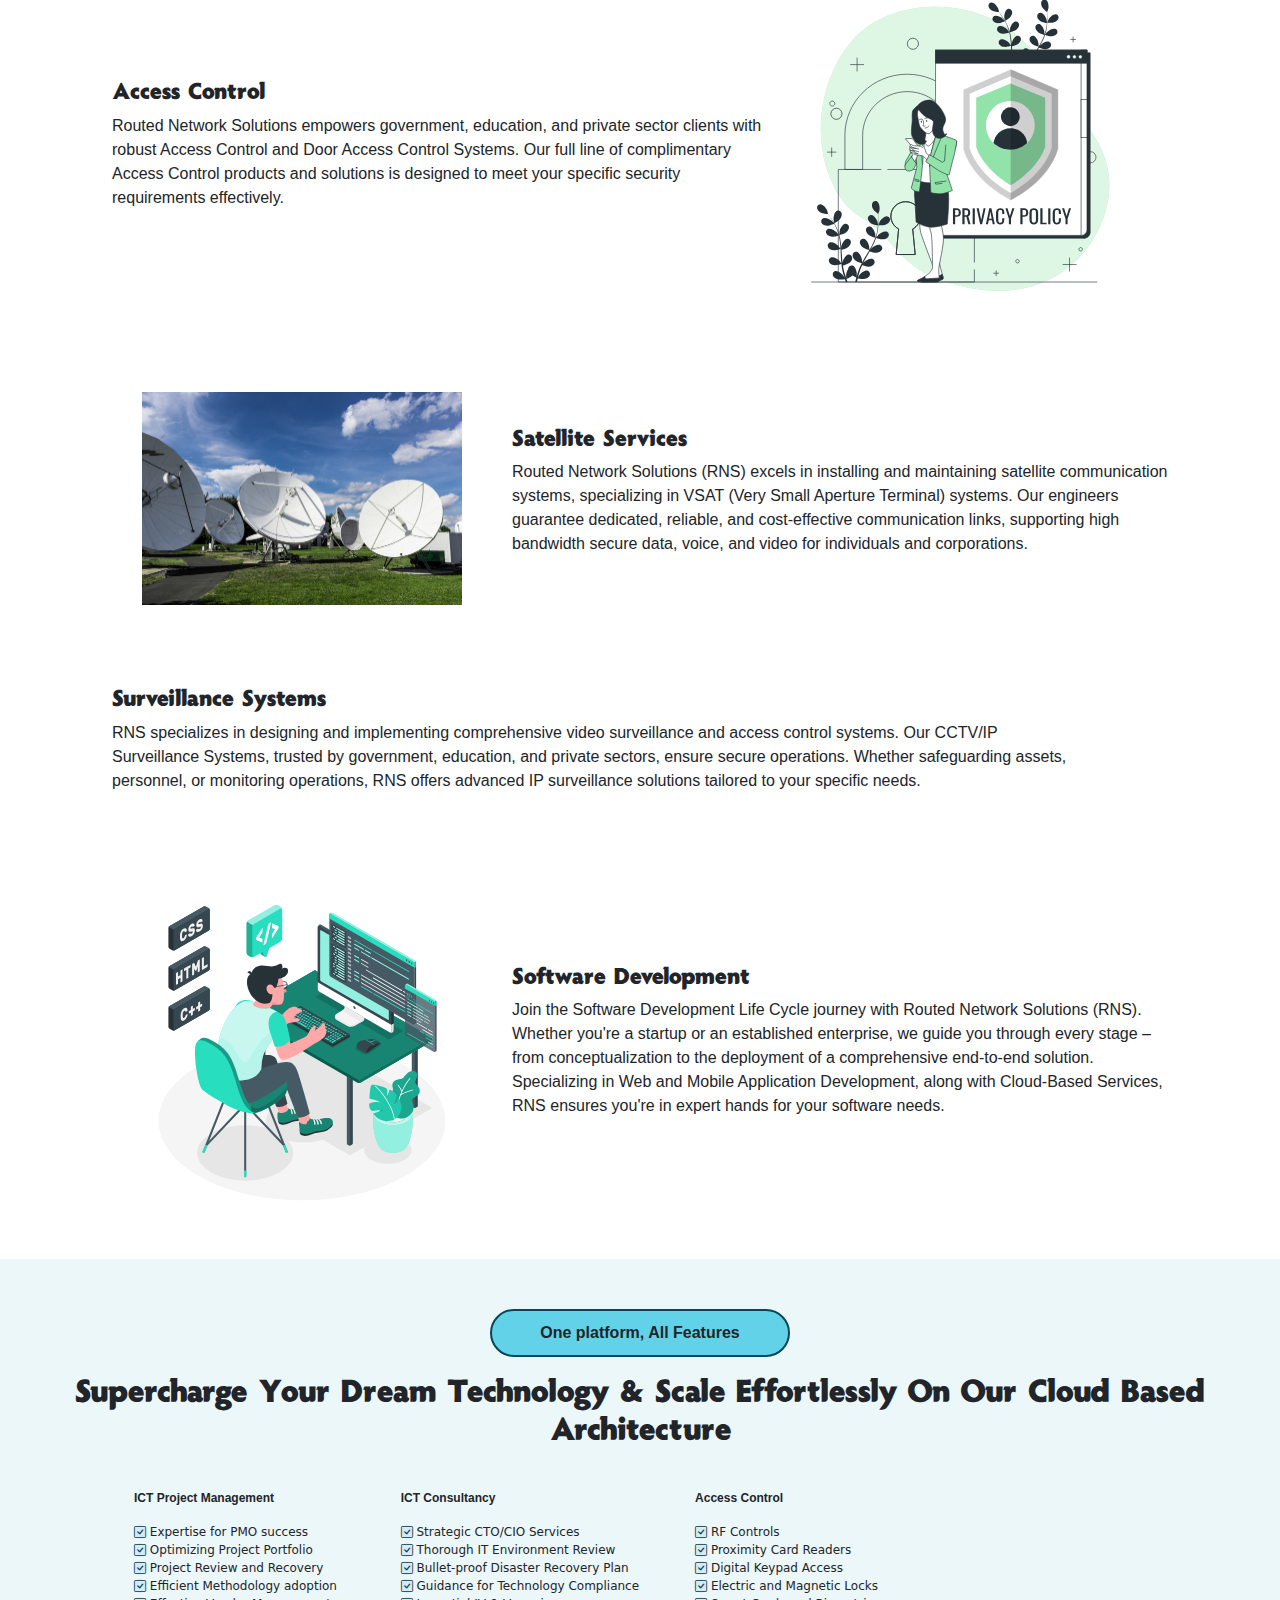
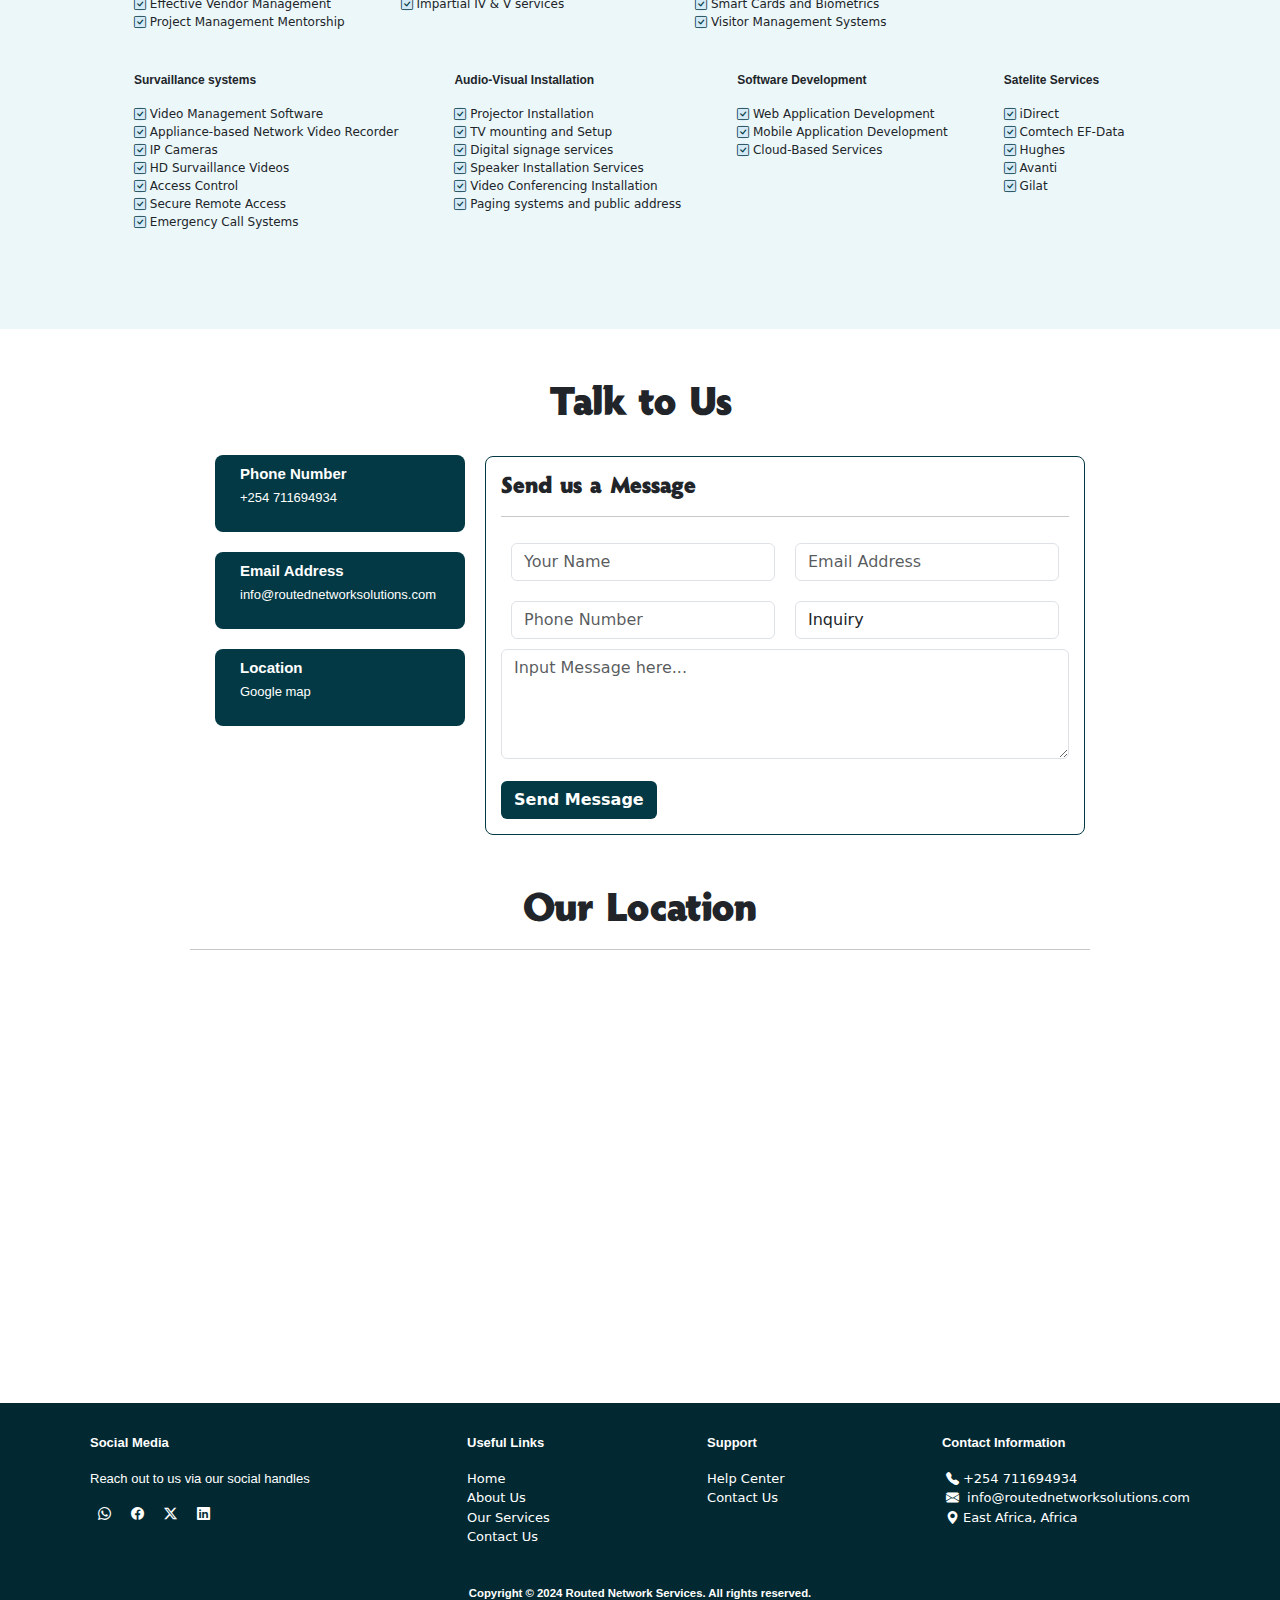
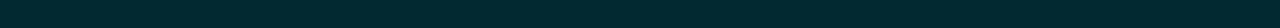
==== commit e01ab6c5: "header section" ====
--- a/index.html
+++ b/index.html
@@ -24,6 +24,54 @@
 </head>
 <body>
     <div id="particles-js">
+        
+        <nav>
+            <ul class="sidebar">
+              
+                <i class="bi bi-x-lg x" style="cursor: pointer; color: black;" ></i>
+                <li><a href="#home">Home</a></li>
+                <li><a href="#about">About</a></li>
+                <li><a href="#services">Services</a></li>
+                <li><a href="#contact">Contact</a></li>
+                <button class="btn nav-button"  >Shop with us</button>
+            </ul>
+            <ul class="nav-bar">
+             
+                <li class="logo"><a href="#home"><img src="images/RNS_New_Logo-removebg.png" alt=""></a></li>
+                <li class="hideOnMobile"><a href="#home">Home</a></li>
+                <li class="hideOnMobile"><a href="#about">About</a></li>
+                <li class="hideOnMobile"><a href="#services">Services</a></li>
+                <li class="hideOnMobile"><a href="#contact">Contact</a></li>
+                <button class="btn nav-button hideOnMobile" >Shop with us</button>
+                <i class="bi bi-list menu-button" style="color: black;" onclick=showSidebar()></i>
+            </ul>
+        </nav>
+        
+        <div class="nav container">
+            <div class="hero container" id="home">
+                <div class="hero-text container">
+                    <h1>Elevate your business with Routed Network Solutions </h1>
+                    <p>Where expertise meets innovation, delivering tailored technology solutions for unparalleled success</p>
+                    
+                    <button class="btn"><a href="#all_in_one">Get Started Now!</a>  </button>
+                    <div class="header-icon">
+                        <script src="https://cdn.lordicon.com/lordicon.js"></script>
+                        <lord-icon id="lordicon"
+                            src="https://cdn.lordicon.com/hgngwpjn.json"
+                            trigger="loop"
+                            style="width:50px;height:90px">
+                        </lord-icon>
+    
+                        <h5><a href="#about" style="color: white;">About Us</a></h5>
+                    </div>   
+                </div>
+    
+                
+            </div>
+        </div>
+    </div>
+
+    <div class="header">
         
         <nav>
             <ul class="sidebar">
--- a/home.css
+++ b/home.css
@@ -34,6 +34,12 @@
     
     background-size: cover;
 }
+@media(min-width: 900px){
+  .header{
+    display: none;
+  }
+}
+
 
 nav ul{
   width: 100%;
@@ -176,12 +182,20 @@
     min-height: 100vh;
     box-sizing: border-box;
   }
-
   #particles-js{
-    height: 75vh;
-    background: linear-gradient(to right, rgb(0,0,0),rgb(134, 133, 133)), url('/images/bg2.png');
+    display: none;
+  }
+
+ .header{
+  min-height: 75vh;
+  width: 100%;
+    color: white;
+    position: relative;
+    background-blend-mode: overlay;
+    background: linear-gradient(to right, rgb(0,0,0),rgb(134, 133, 133)), url('/images/bg.jpg');
+    
     background-size: cover;
-  }
+ }
 }
 
 .hero{
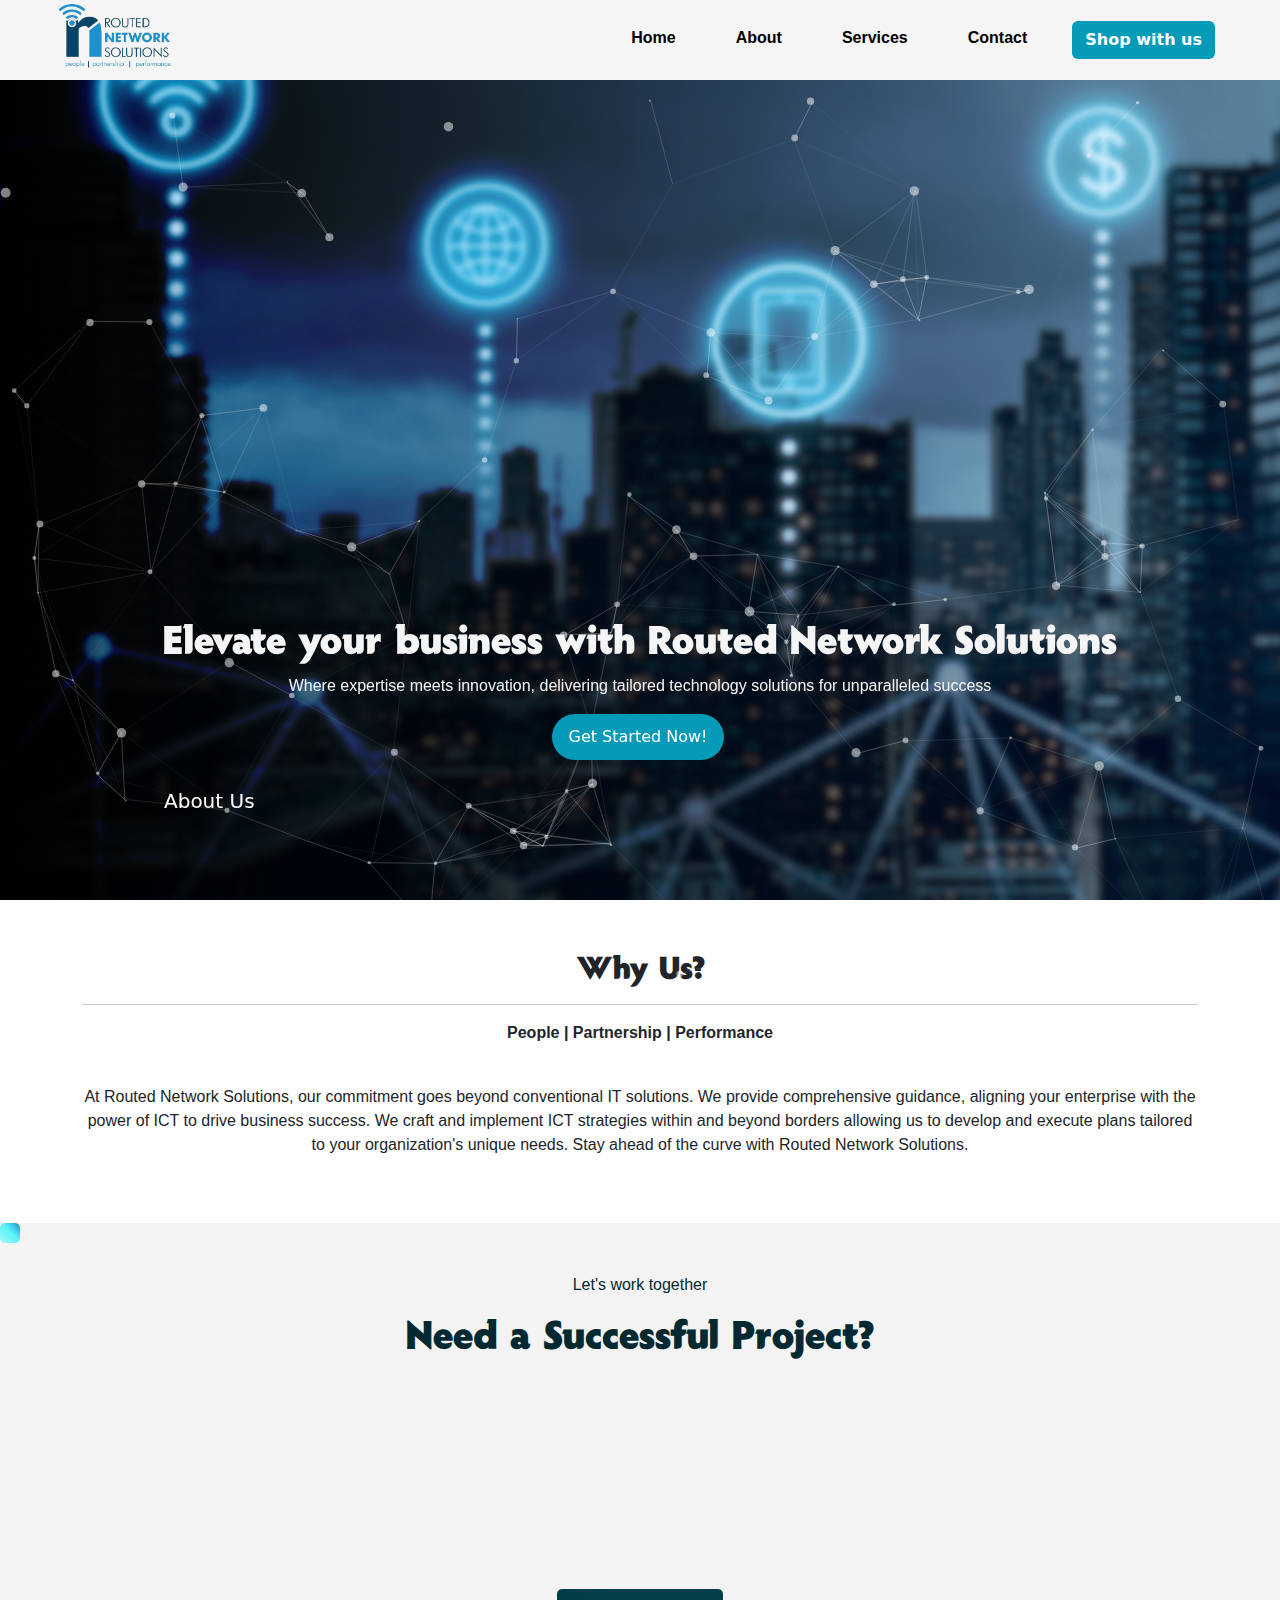
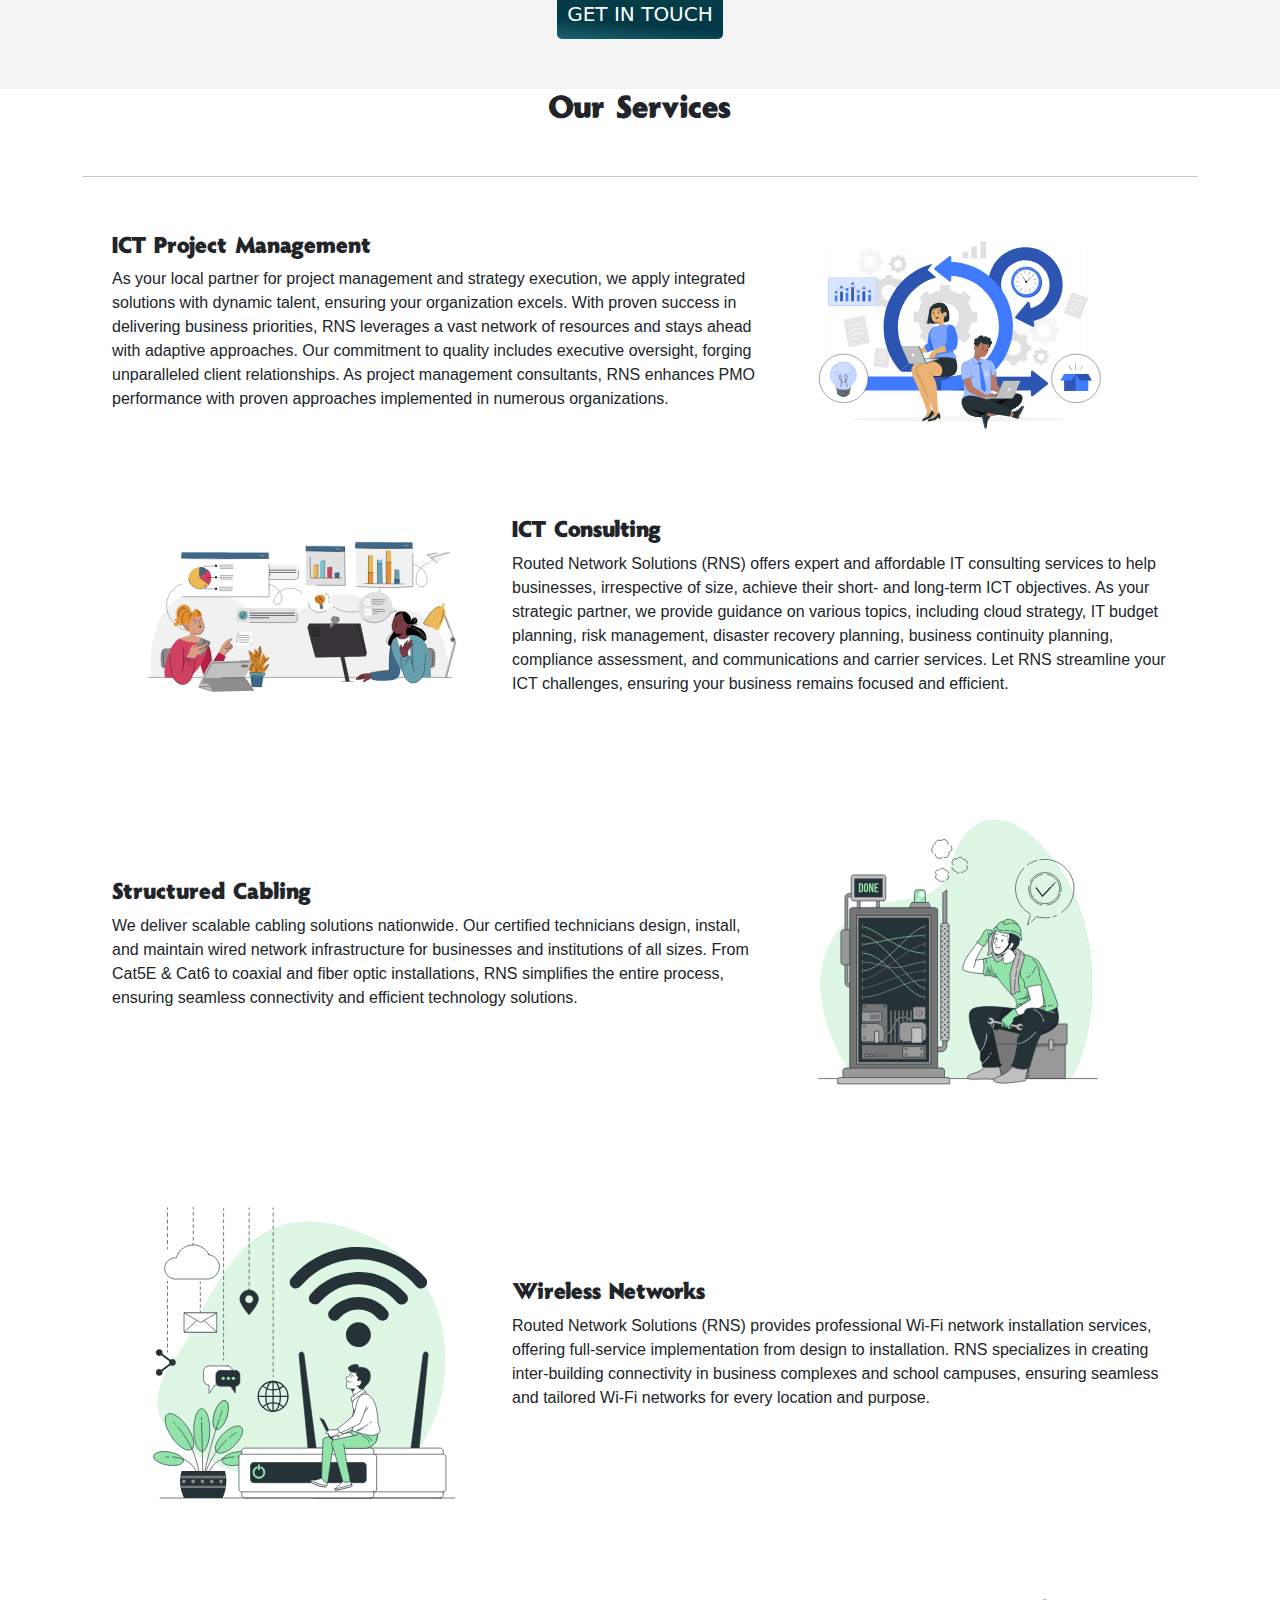
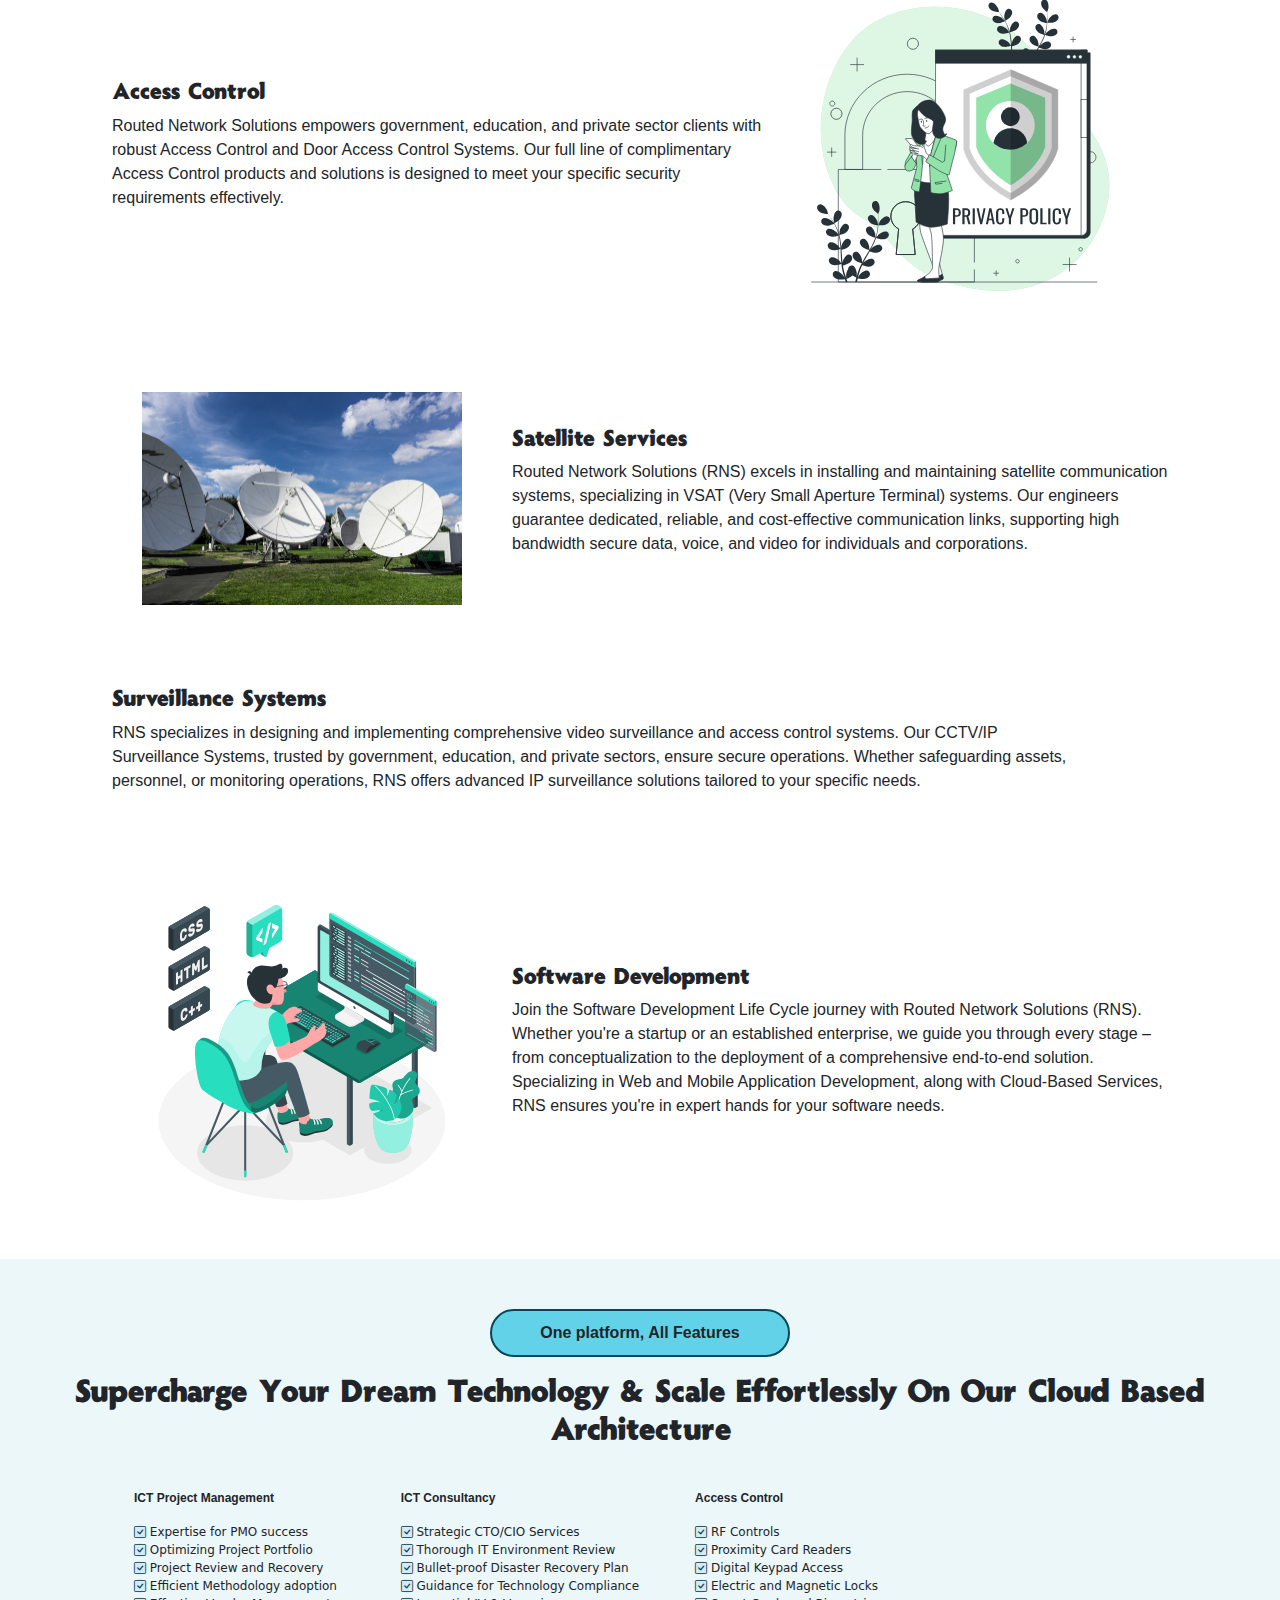
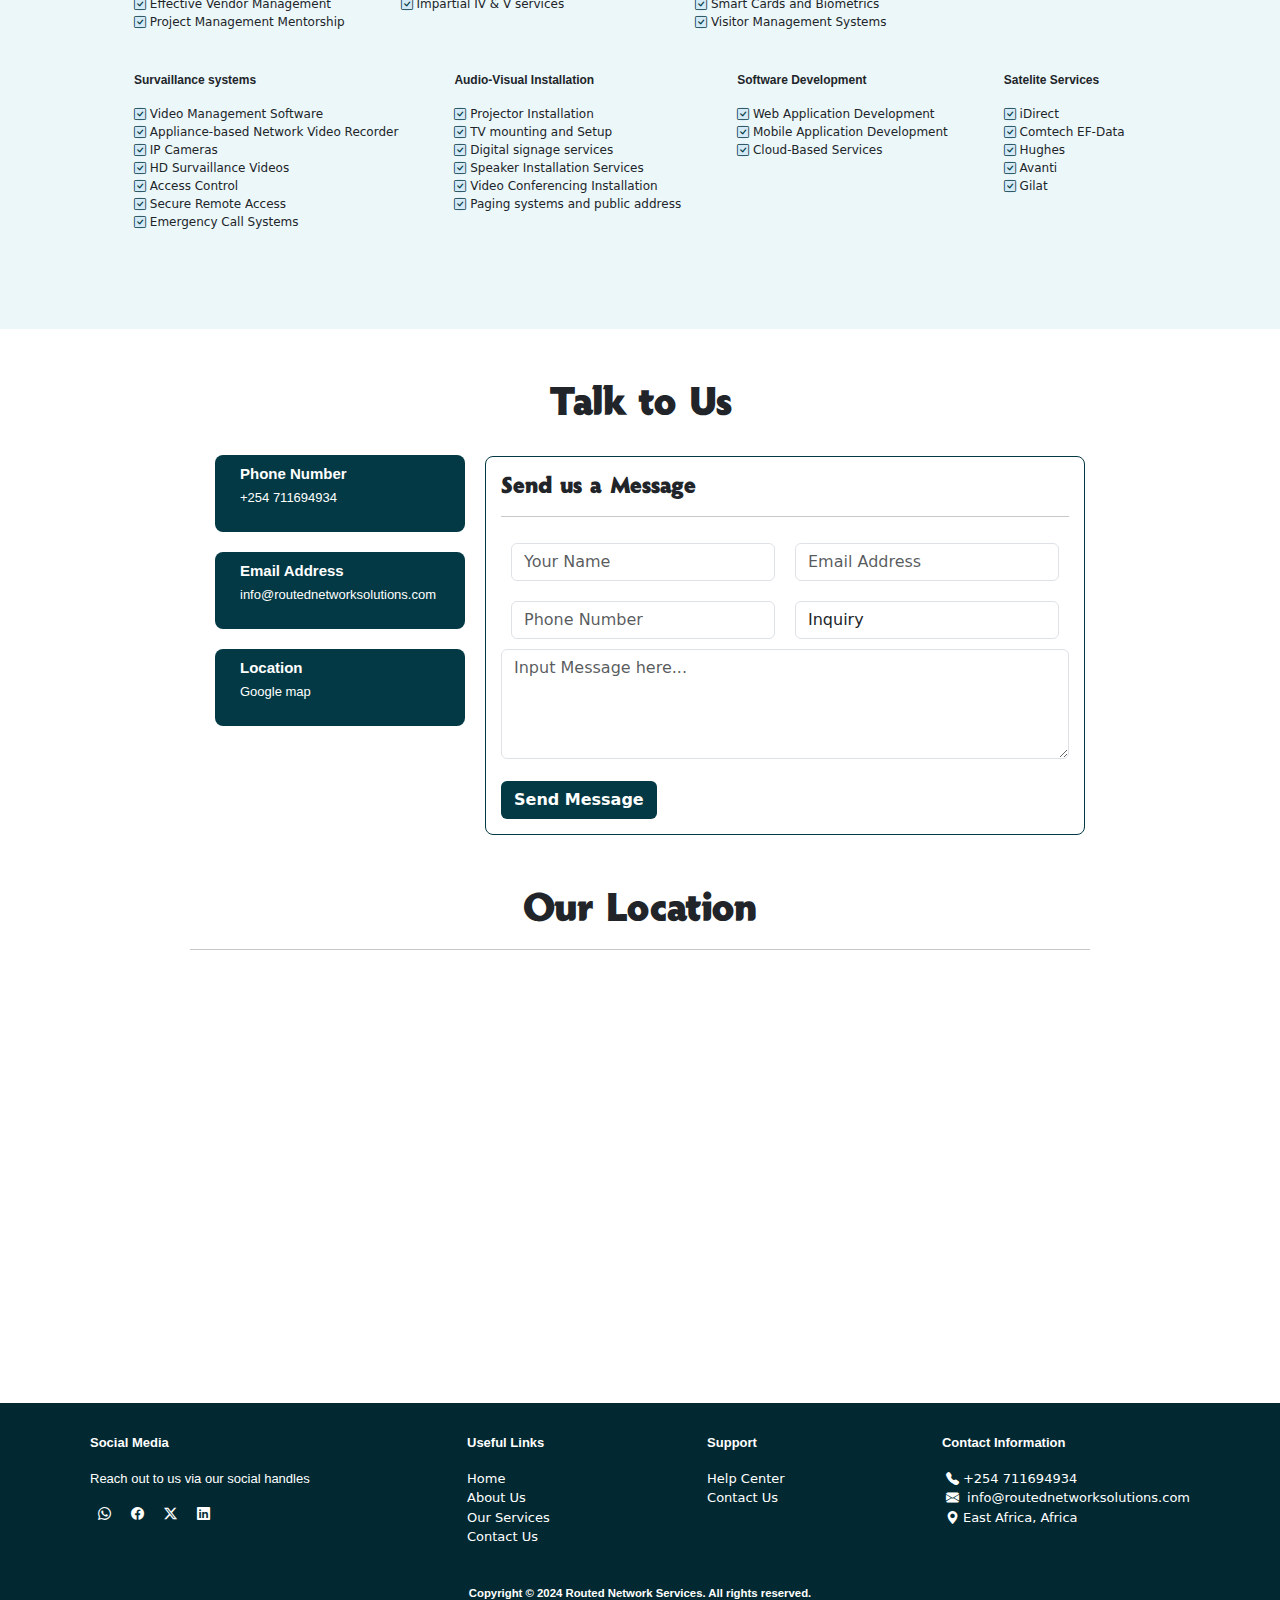
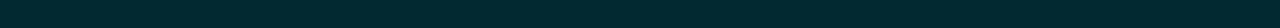
==== commit 93e1df8b: "header" ====
--- a/index.html
+++ b/index.html
@@ -43,7 +43,7 @@
                 <li class="hideOnMobile"><a href="#services">Services</a></li>
                 <li class="hideOnMobile"><a href="#contact">Contact</a></li>
                 <button class="btn nav-button hideOnMobile" >Shop with us</button>
-                <i class="bi bi-list menu-button" style="color: black;" onclick=showSidebar()></i>
+                <i class="bi bi-list menu-button" style="color: black;"></i>
             </ul>
         </nav>
         
@@ -522,16 +522,6 @@
     <script src="app.js"></script>
     <script src="https://cdn.lordicon.com/lordicon.js"></script>
 
-    <script>
-        function showSidebar(){
-            const sidebar = document.querySelector('.sidebar')
-            sidebar.style.display = 'flex'
-        }
-
-        function hideSidebar(){
-            const sidebar = document.querySelector('.sidebar')
-            sidebar.style.display = 'none'
-        }
-    </script>
+
 </body>
 </html>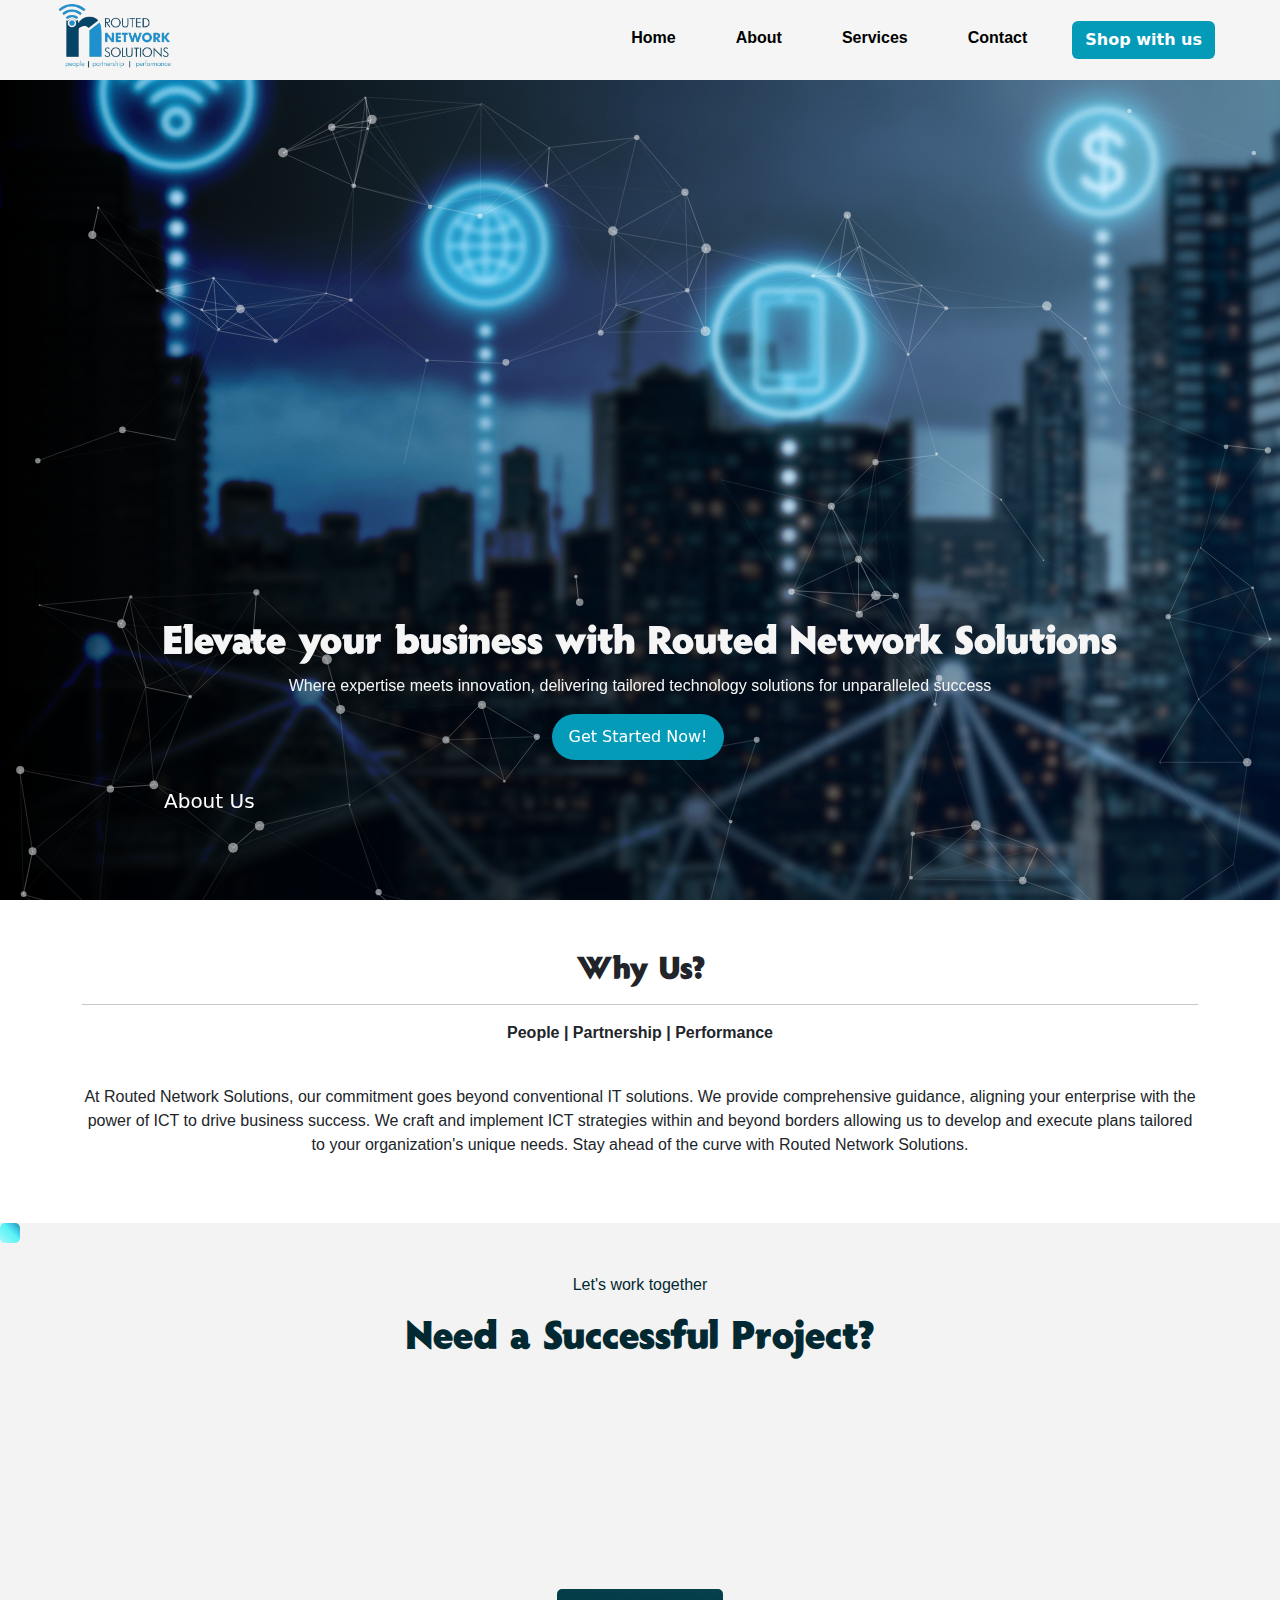
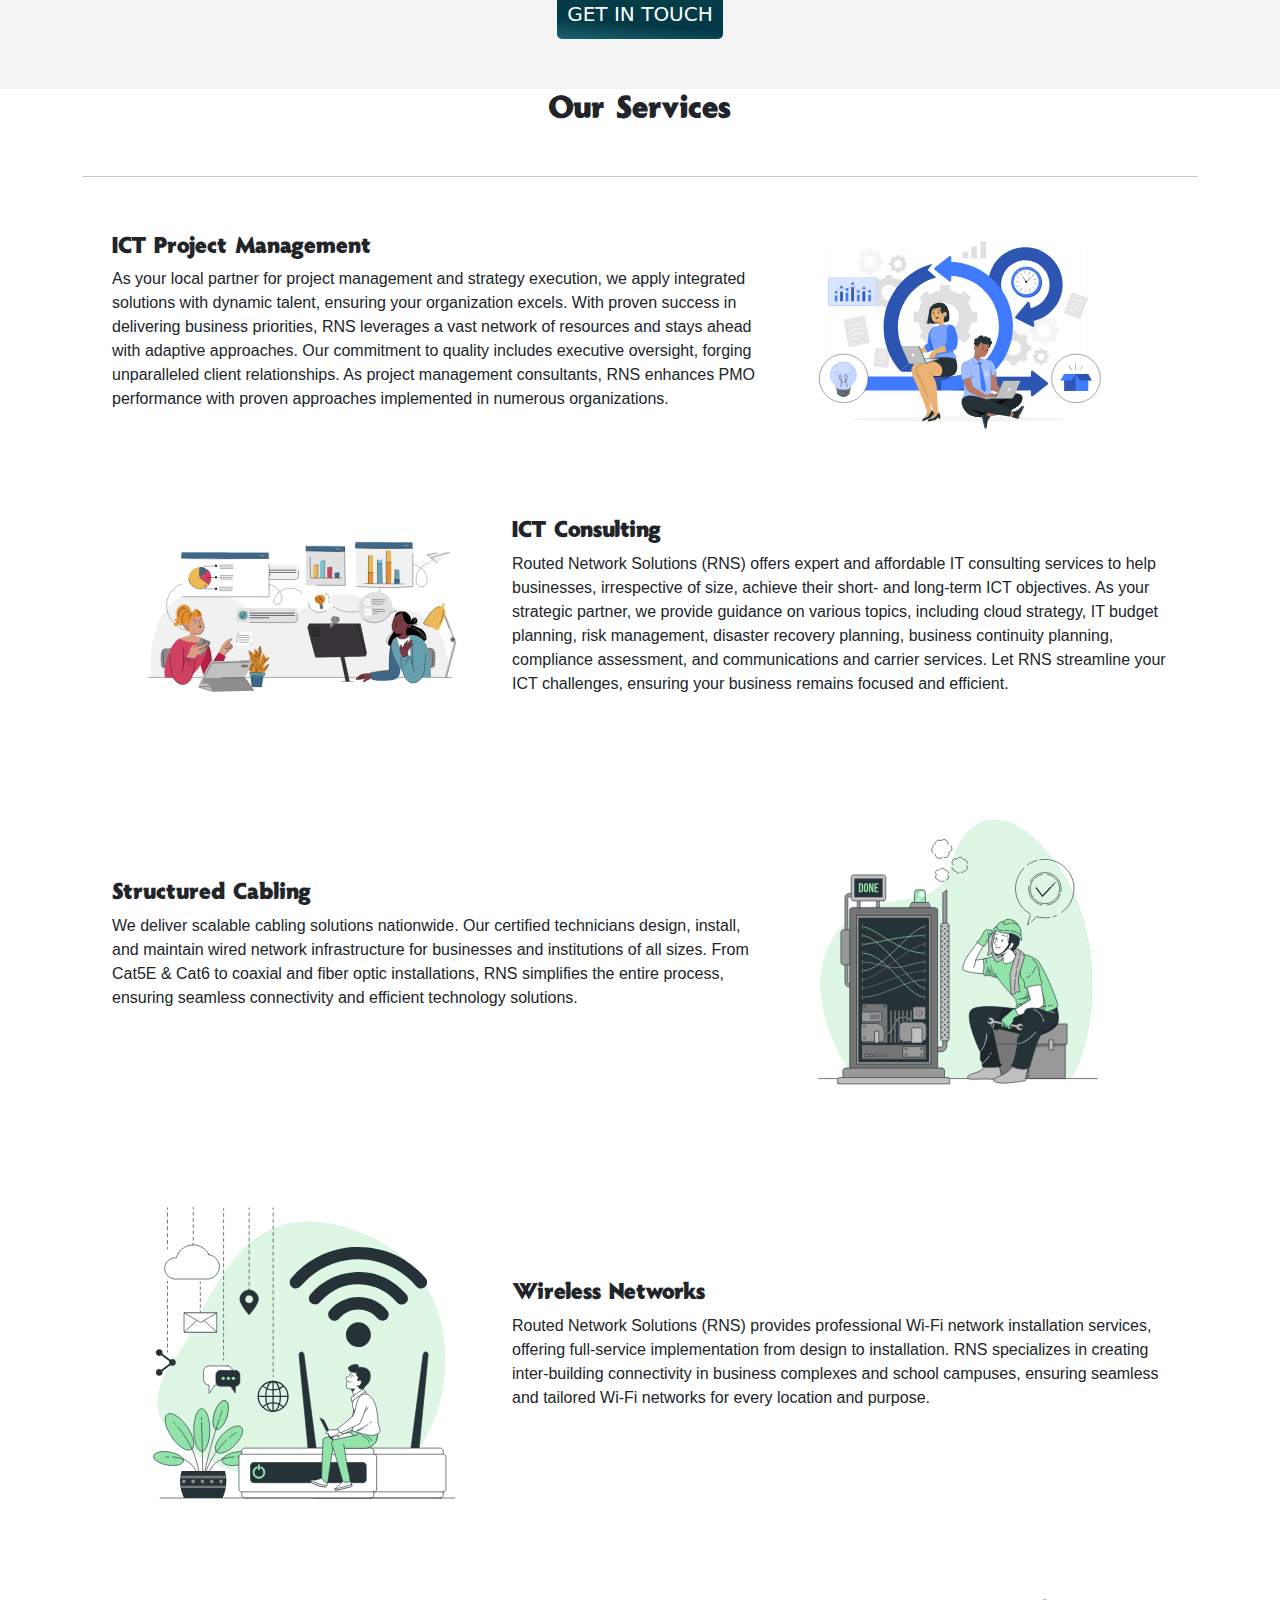
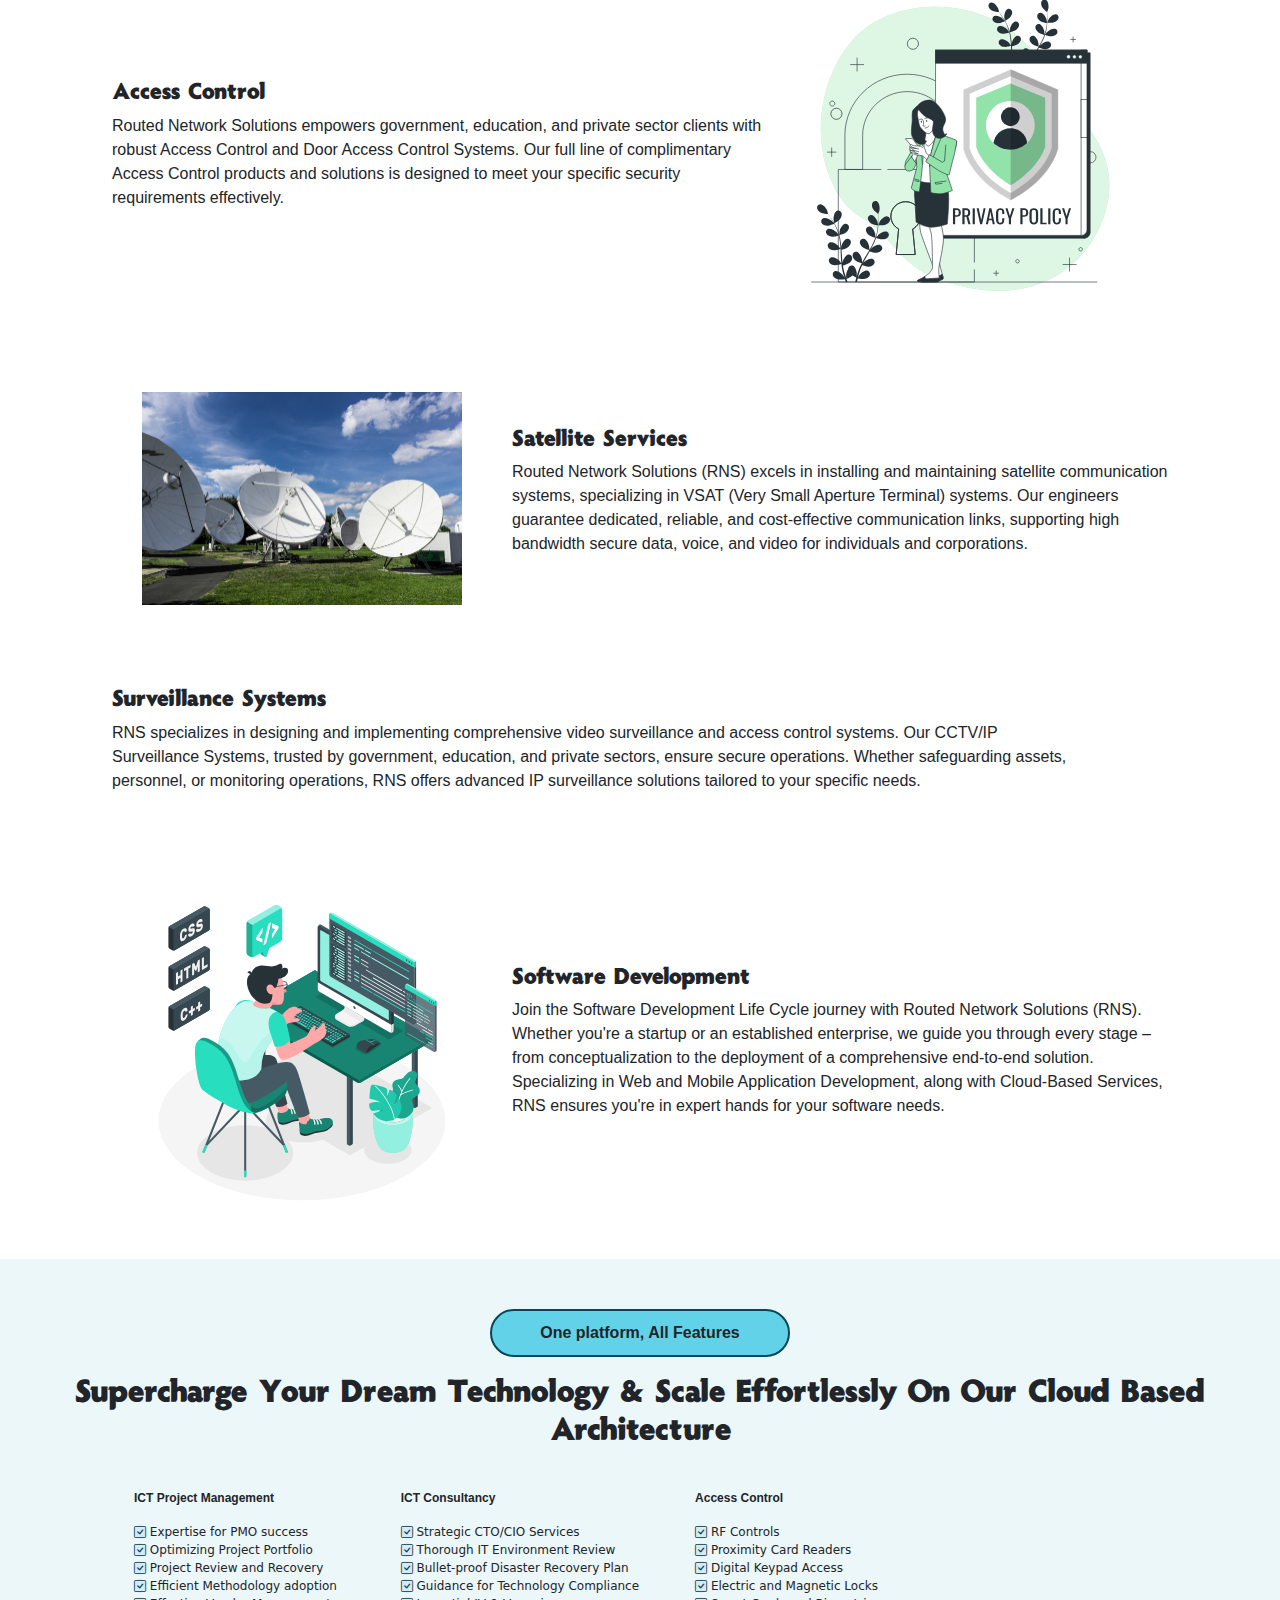
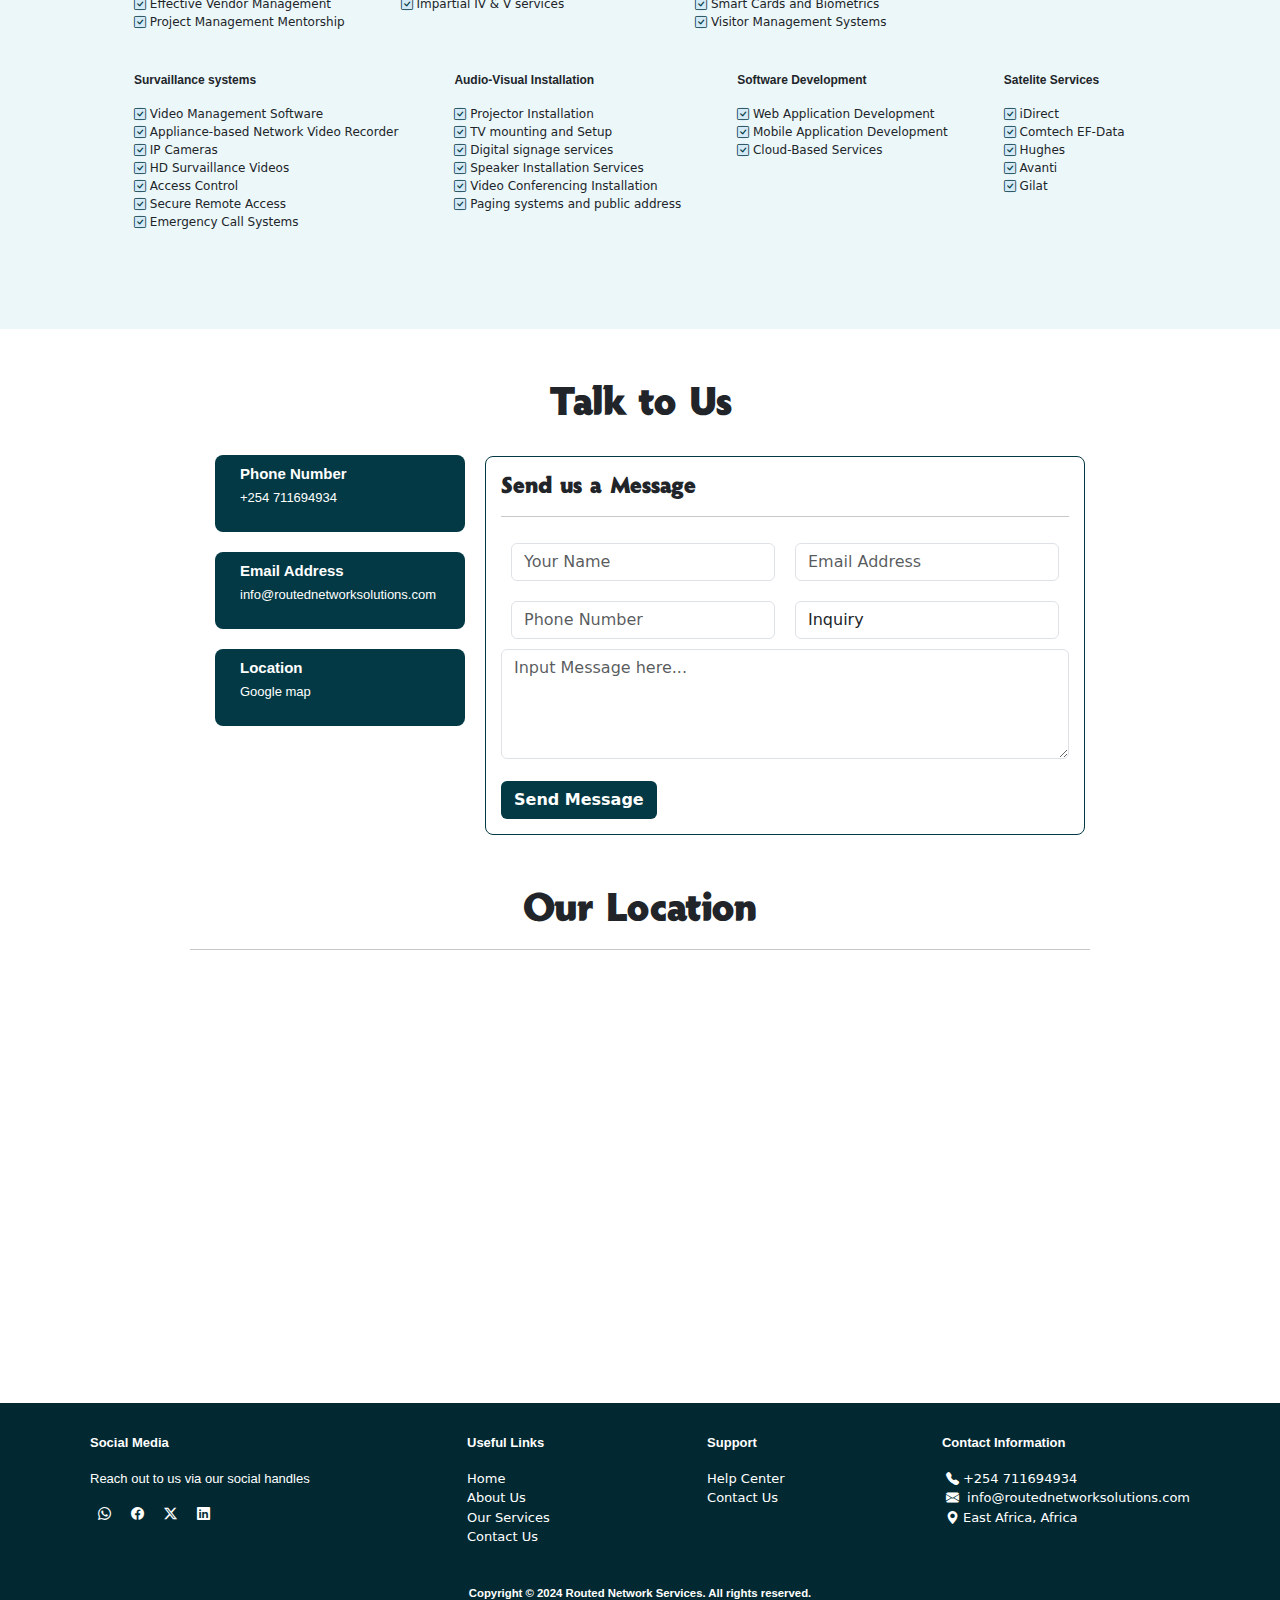
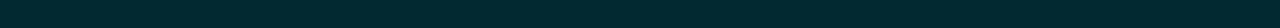
==== commit e92b4bd6: "revert" ====
--- a/index.html
+++ b/index.html
@@ -24,10 +24,13 @@
 </head>
 <body>
     <div id="particles-js">
-        
+        <div class="above" style="background-color: red;">
+
+        </div>
         <nav>
             <ul class="sidebar">
               
+<<<<<<< HEAD
                 <i class="bi bi-x-lg x" style="cursor: pointer; color: black;" ></i>
                 <li><a href="#home">Home</a></li>
                 <li><a href="#about">About</a></li>
@@ -77,6 +80,9 @@
             <ul class="sidebar">
               
                 <i class="bi bi-x-lg x" style="cursor: pointer; color: black;" onclick=hideSidebar()></i>
+=======
+                <i class="bi bi-x-lg x" style="cursor: pointer;" onclick=hideSidebar()></i>
+>>>>>>> parent of 0ebc896 (hero mobile fix)
                 <li><a href="#home">Home</a></li>
                 <li><a href="#about">About</a></li>
                 <li><a href="#services">Services</a></li>
@@ -91,7 +97,7 @@
                 <li class="hideOnMobile"><a href="#services">Services</a></li>
                 <li class="hideOnMobile"><a href="#contact">Contact</a></li>
                 <button class="btn nav-button hideOnMobile" onclick="redirect()">Shop with us</button>
-                <i class="bi bi-list menu-button" style="color: black;" onclick=showSidebar()></i>
+                <i class="bi bi-list menu-button"  onclick=showSidebar()></i>
             </ul>
         </nav>
         
--- a/home.css
+++ b/home.css
@@ -183,7 +183,12 @@
     box-sizing: border-box;
   }
   #particles-js{
+<<<<<<< HEAD
     display: none;
+=======
+    height: 75vh;
+    
+>>>>>>> parent of 0ebc896 (hero mobile fix)
   }
 
  .header{
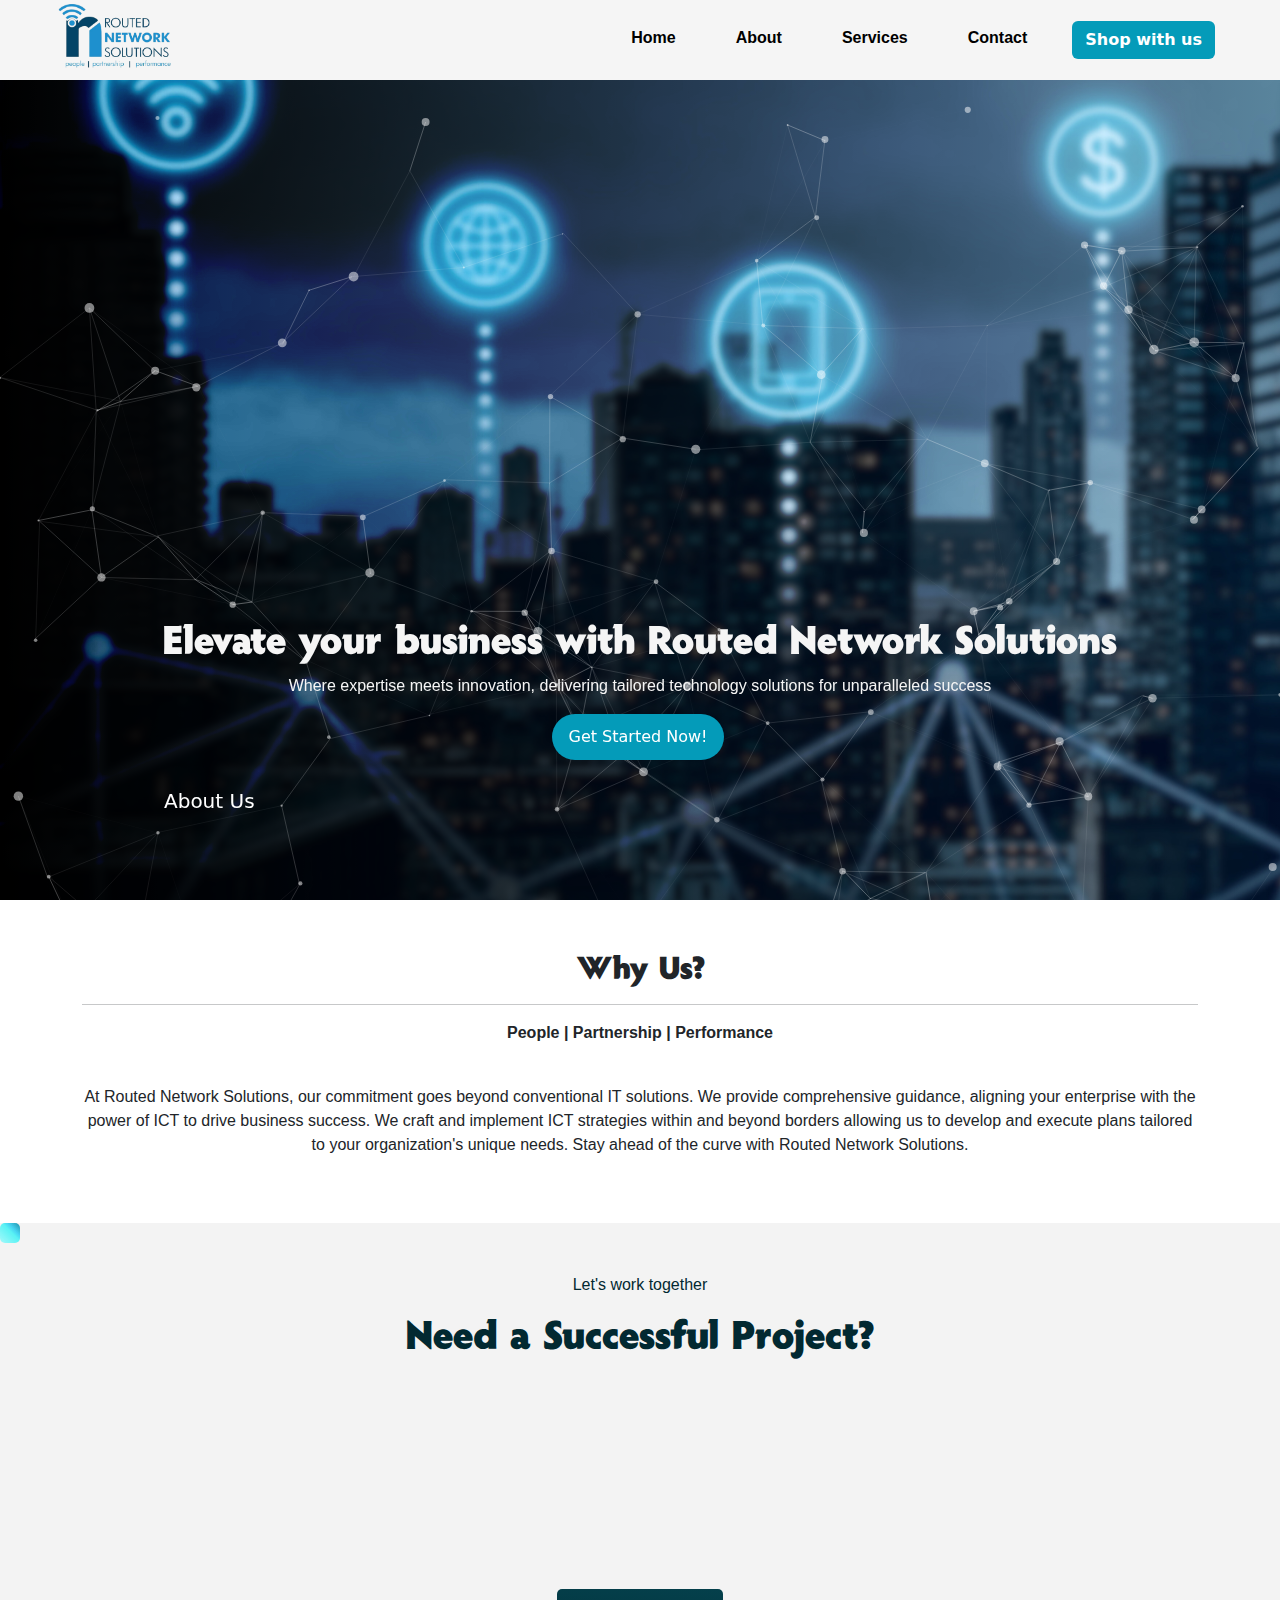
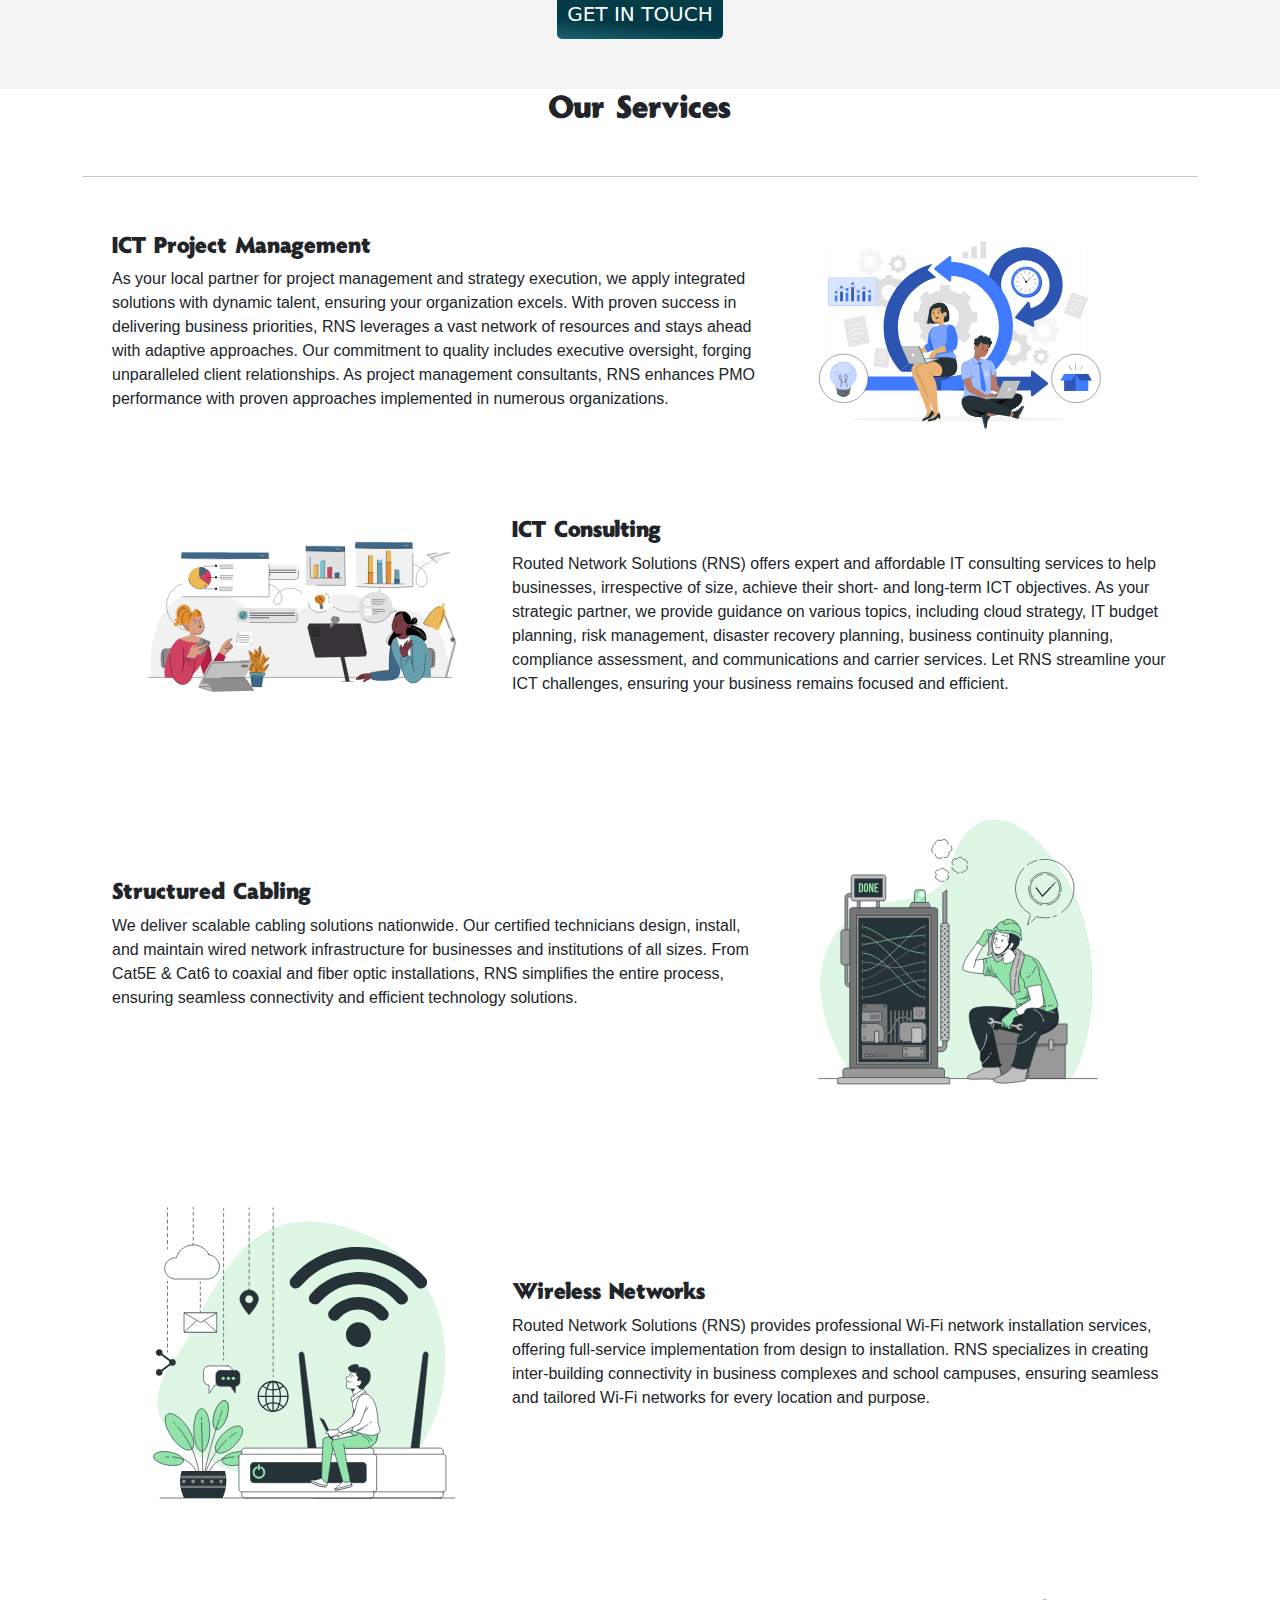
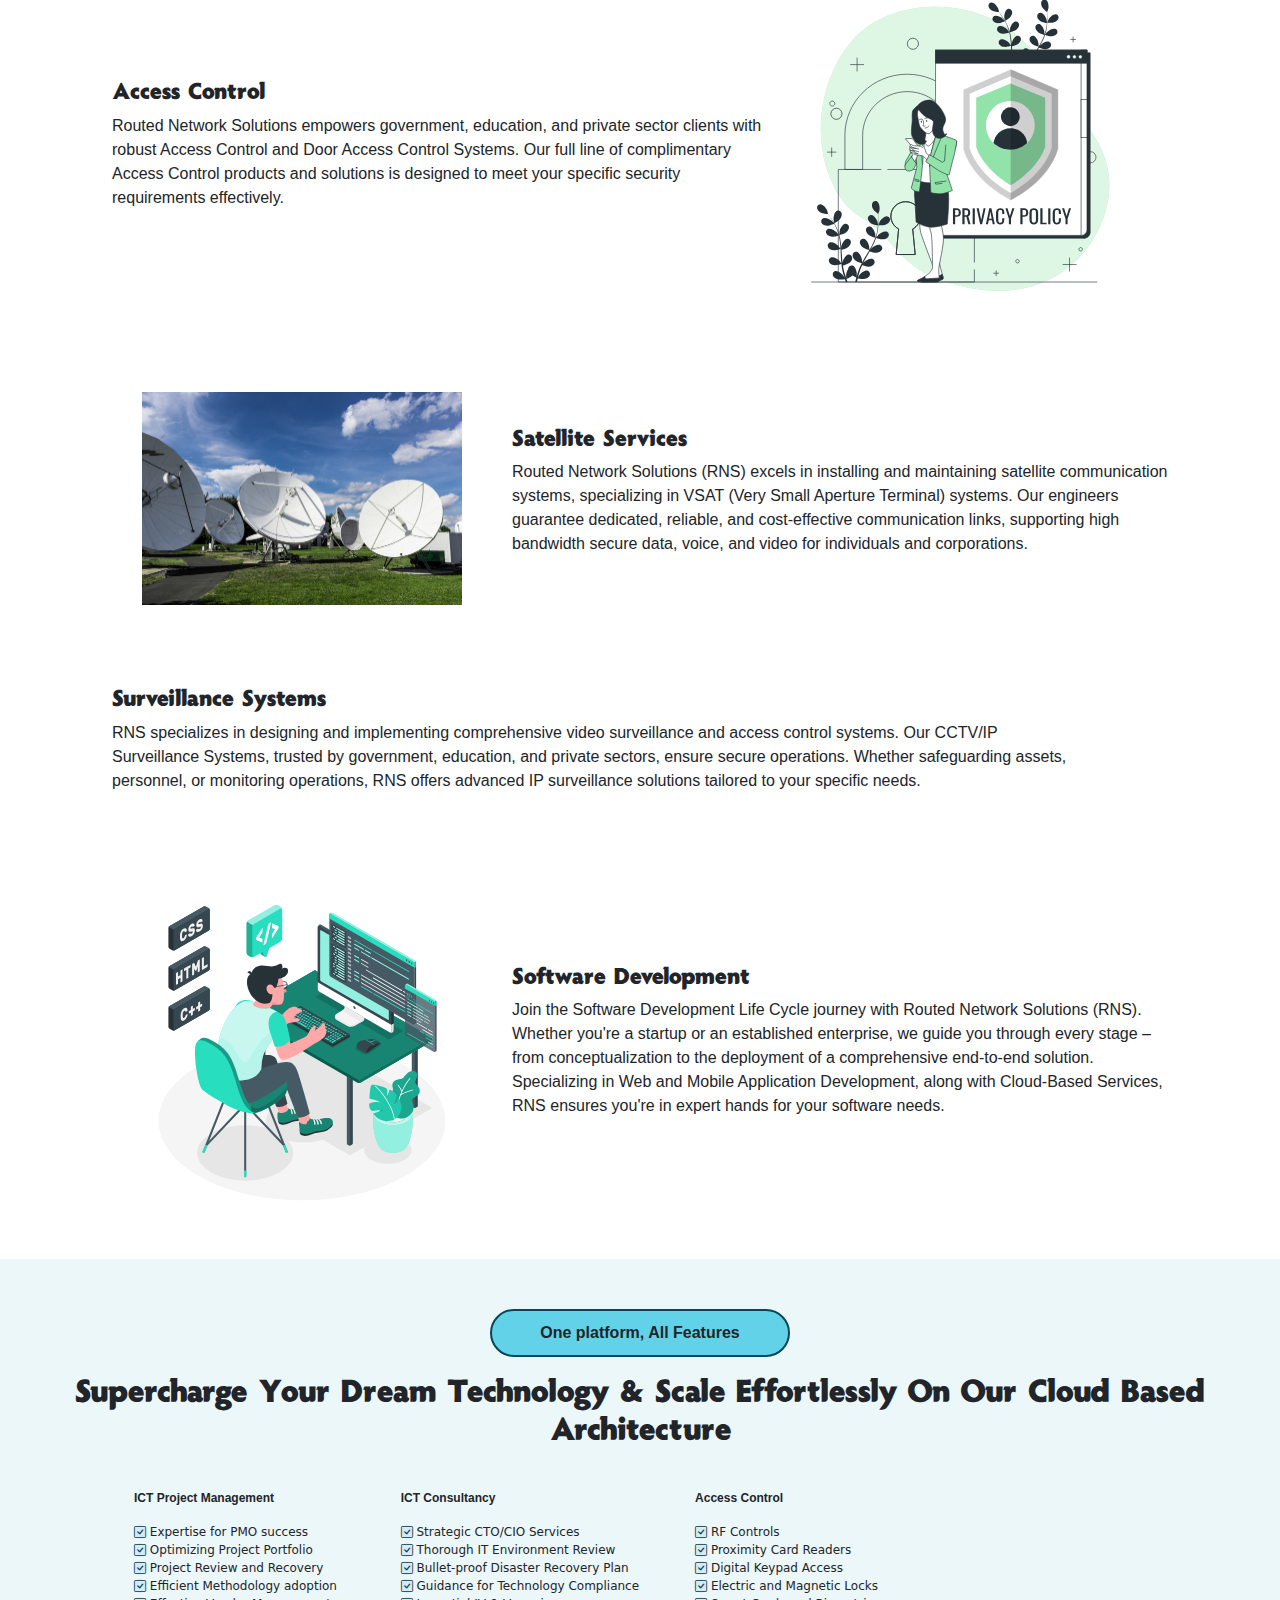
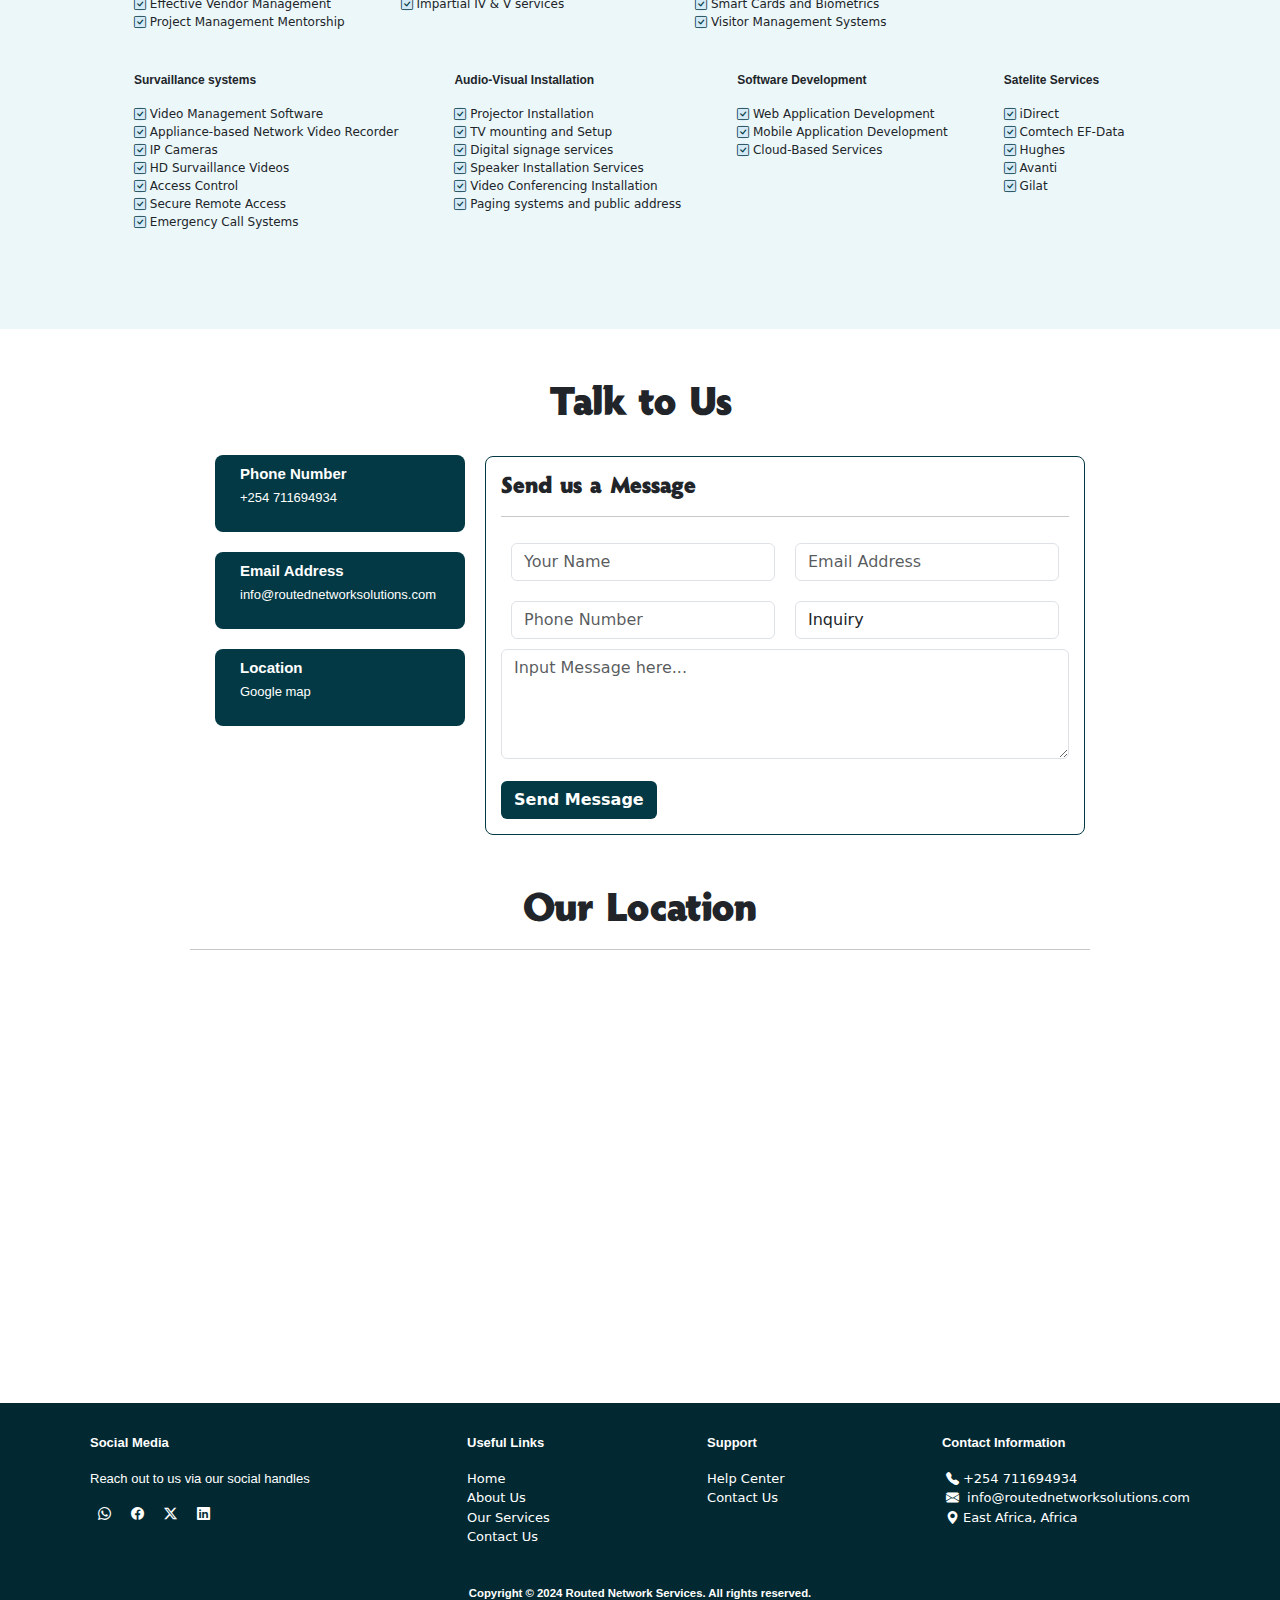
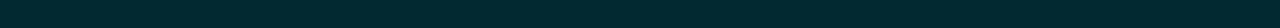
==== commit 1c299c8e: "changes" ====
--- a/index.html
+++ b/index.html
@@ -24,19 +24,16 @@
 </head>
 <body>
     <div id="particles-js">
-        <div class="above" style="background-color: red;">
-
-        </div>
+        
         <nav>
             <ul class="sidebar">
               
-<<<<<<< HEAD
-                <i class="bi bi-x-lg x" style="cursor: pointer; color: black;" ></i>
+                <i class="bi bi-x-lg x" style="cursor: pointer; color: black;" onclick=hideSidebar()></i>
                 <li><a href="#home">Home</a></li>
                 <li><a href="#about">About</a></li>
                 <li><a href="#services">Services</a></li>
                 <li><a href="#contact">Contact</a></li>
-                <button class="btn nav-button"  >Shop with us</button>
+                <button class="btn nav-button" onclick="redirect()" >Shop with us</button>
             </ul>
             <ul class="nav-bar">
              
@@ -45,8 +42,8 @@
                 <li class="hideOnMobile"><a href="#about">About</a></li>
                 <li class="hideOnMobile"><a href="#services">Services</a></li>
                 <li class="hideOnMobile"><a href="#contact">Contact</a></li>
-                <button class="btn nav-button hideOnMobile" >Shop with us</button>
-                <i class="bi bi-list menu-button" style="color: black;"></i>
+                <button class="btn nav-button hideOnMobile" onclick="redirect()">Shop with us</button>
+                <i class="bi bi-list menu-button" style="color: black;" onclick=showSidebar()></i>
             </ul>
         </nav>
         
@@ -74,57 +71,6 @@
         </div>
     </div>
 
-    <div class="header">
-        
-        <nav>
-            <ul class="sidebar">
-              
-                <i class="bi bi-x-lg x" style="cursor: pointer; color: black;" onclick=hideSidebar()></i>
-=======
-                <i class="bi bi-x-lg x" style="cursor: pointer;" onclick=hideSidebar()></i>
->>>>>>> parent of 0ebc896 (hero mobile fix)
-                <li><a href="#home">Home</a></li>
-                <li><a href="#about">About</a></li>
-                <li><a href="#services">Services</a></li>
-                <li><a href="#contact">Contact</a></li>
-                <button class="btn nav-button" onclick="redirect()" >Shop with us</button>
-            </ul>
-            <ul class="nav-bar">
-             
-                <li class="logo"><a href="#home"><img src="images/RNS_New_Logo-removebg.png" alt=""></a></li>
-                <li class="hideOnMobile"><a href="#home">Home</a></li>
-                <li class="hideOnMobile"><a href="#about">About</a></li>
-                <li class="hideOnMobile"><a href="#services">Services</a></li>
-                <li class="hideOnMobile"><a href="#contact">Contact</a></li>
-                <button class="btn nav-button hideOnMobile" onclick="redirect()">Shop with us</button>
-                <i class="bi bi-list menu-button"  onclick=showSidebar()></i>
-            </ul>
-        </nav>
-        
-        <div class="nav container">
-            <div class="hero container" id="home">
-                <div class="hero-text container">
-                    <h1>Elevate your business with Routed Network Solutions </h1>
-                    <p>Where expertise meets innovation, delivering tailored technology solutions for unparalleled success</p>
-                    
-                    <button class="btn"><a href="#all_in_one">Get Started Now!</a>  </button>
-                    <div class="header-icon">
-                        <script src="https://cdn.lordicon.com/lordicon.js"></script>
-                        <lord-icon id="lordicon"
-                            src="https://cdn.lordicon.com/hgngwpjn.json"
-                            trigger="loop"
-                            style="width:50px;height:90px">
-                        </lord-icon>
-    
-                        <h5><a href="#about" style="color: white;">About Us</a></h5>
-                    </div>   
-                </div>
-    
-                
-            </div>
-        </div>
-    </div>
-
     <div class="about container" id="about">
         <div class="title">
             <h2><b>Why Us?</b></h2>
@@ -528,6 +474,16 @@
     <script src="app.js"></script>
     <script src="https://cdn.lordicon.com/lordicon.js"></script>
 
-
+    <script>
+        function showSidebar(){
+            const sidebar = document.querySelector('.sidebar')
+            sidebar.style.display = 'flex'
+        }
+
+        function hideSidebar(){
+            const sidebar = document.querySelector('.sidebar')
+            sidebar.style.display = 'none'
+        }
+    </script>
 </body>
 </html>--- a/home.css
+++ b/home.css
@@ -34,12 +34,6 @@
     
     background-size: cover;
 }
-@media(min-width: 900px){
-  .header{
-    display: none;
-  }
-}
-
 
 nav ul{
   width: 100%;
@@ -182,25 +176,12 @@
     min-height: 100vh;
     box-sizing: border-box;
   }
+
   #particles-js{
-<<<<<<< HEAD
-    display: none;
-=======
     height: 75vh;
-    
->>>>>>> parent of 0ebc896 (hero mobile fix)
-  }
-
- .header{
-  min-height: 75vh;
-  width: 100%;
-    color: white;
-    position: relative;
-    background-blend-mode: overlay;
-    background: linear-gradient(to right, rgb(0,0,0),rgb(134, 133, 133)), url('/images/bg.jpg');
-    
+    background: linear-gradient(to right, rgb(0,0,0),rgb(134, 133, 133)), url('/images/bg2.png');
     background-size: cover;
- }
+  }
 }
 
 .hero{
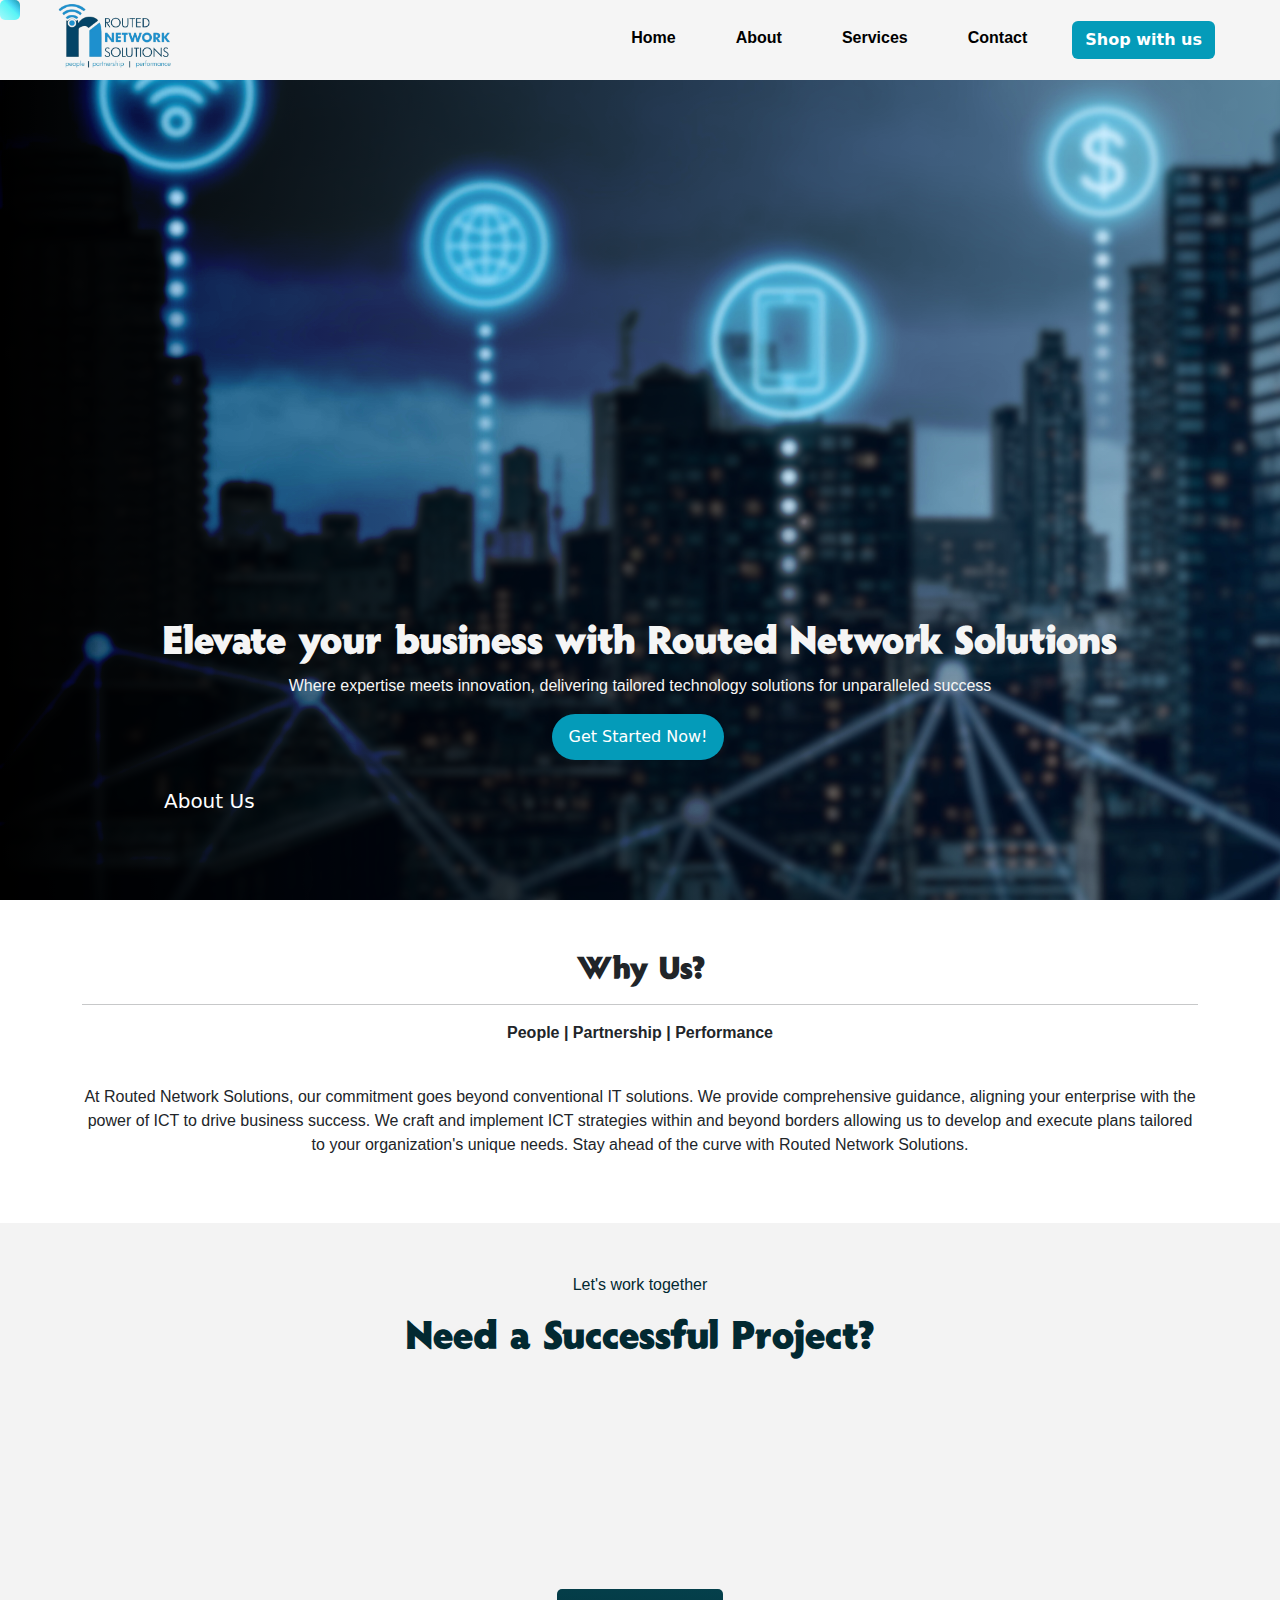
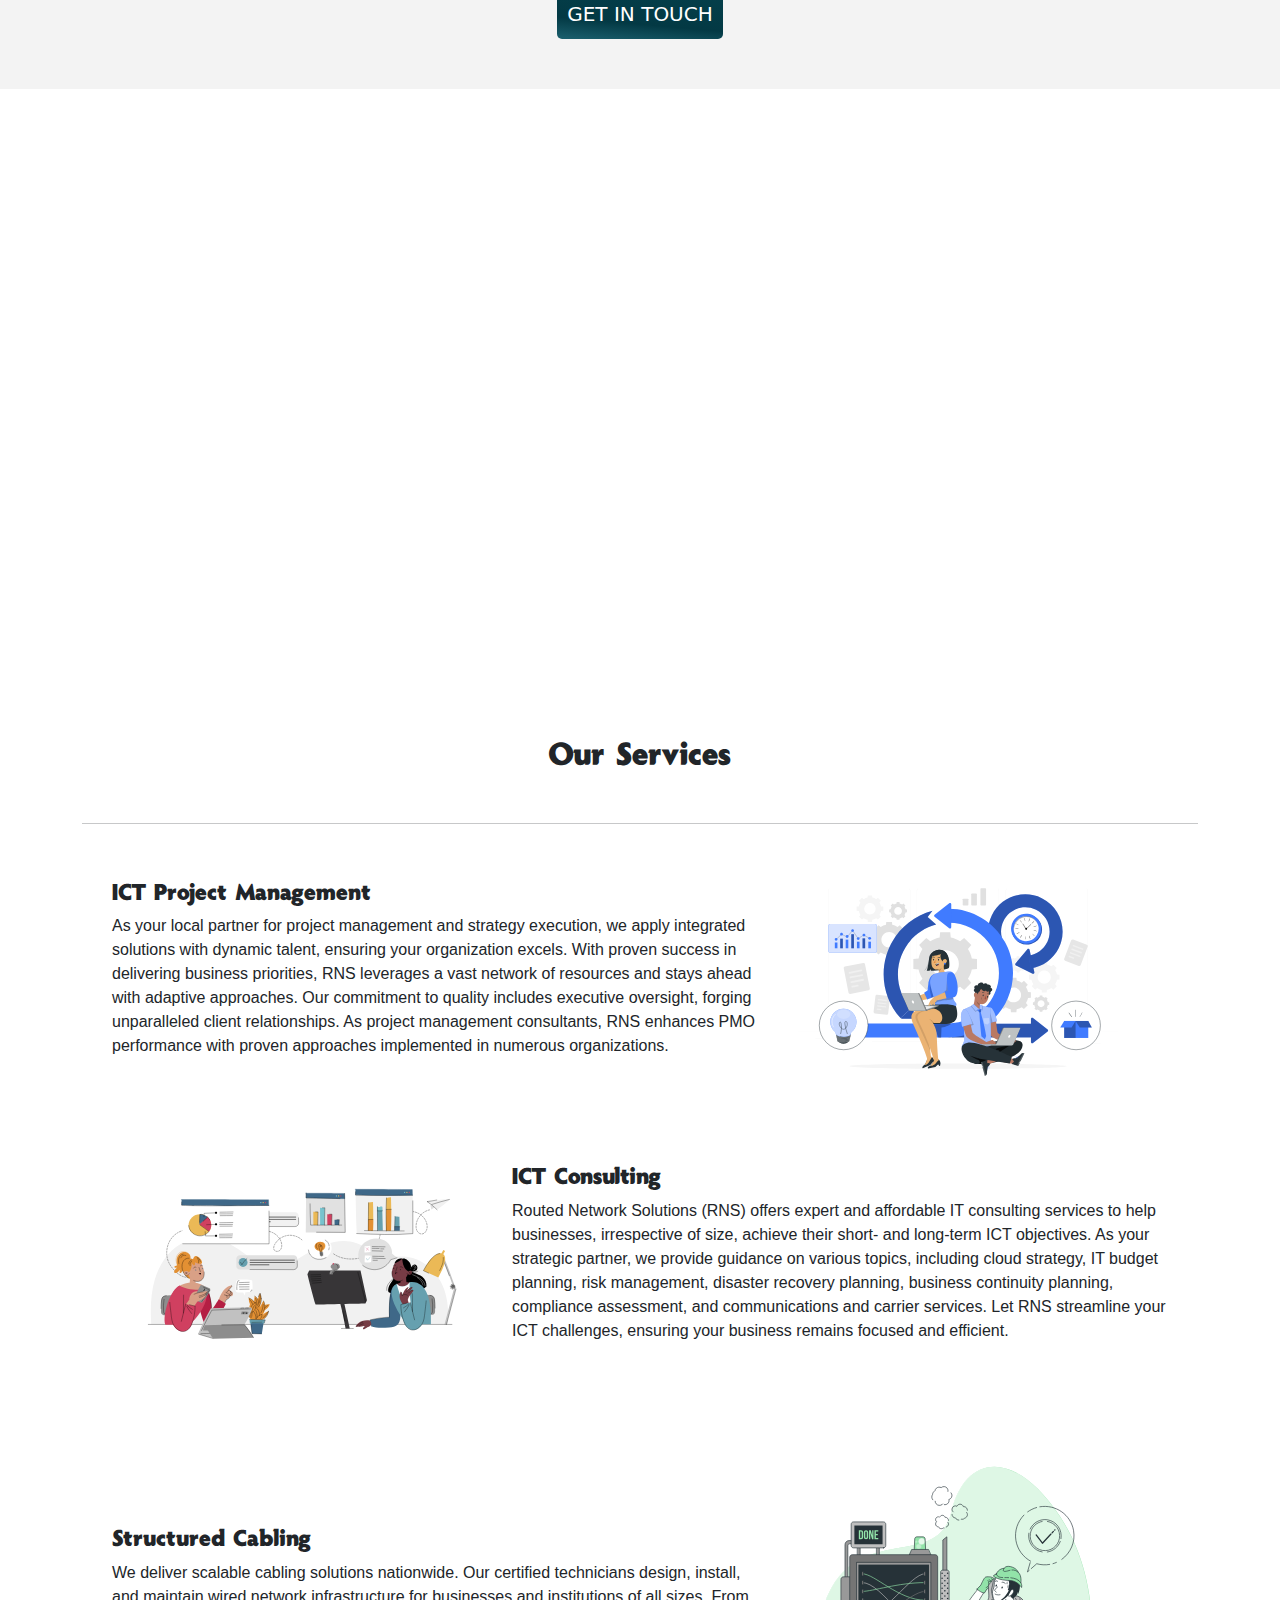
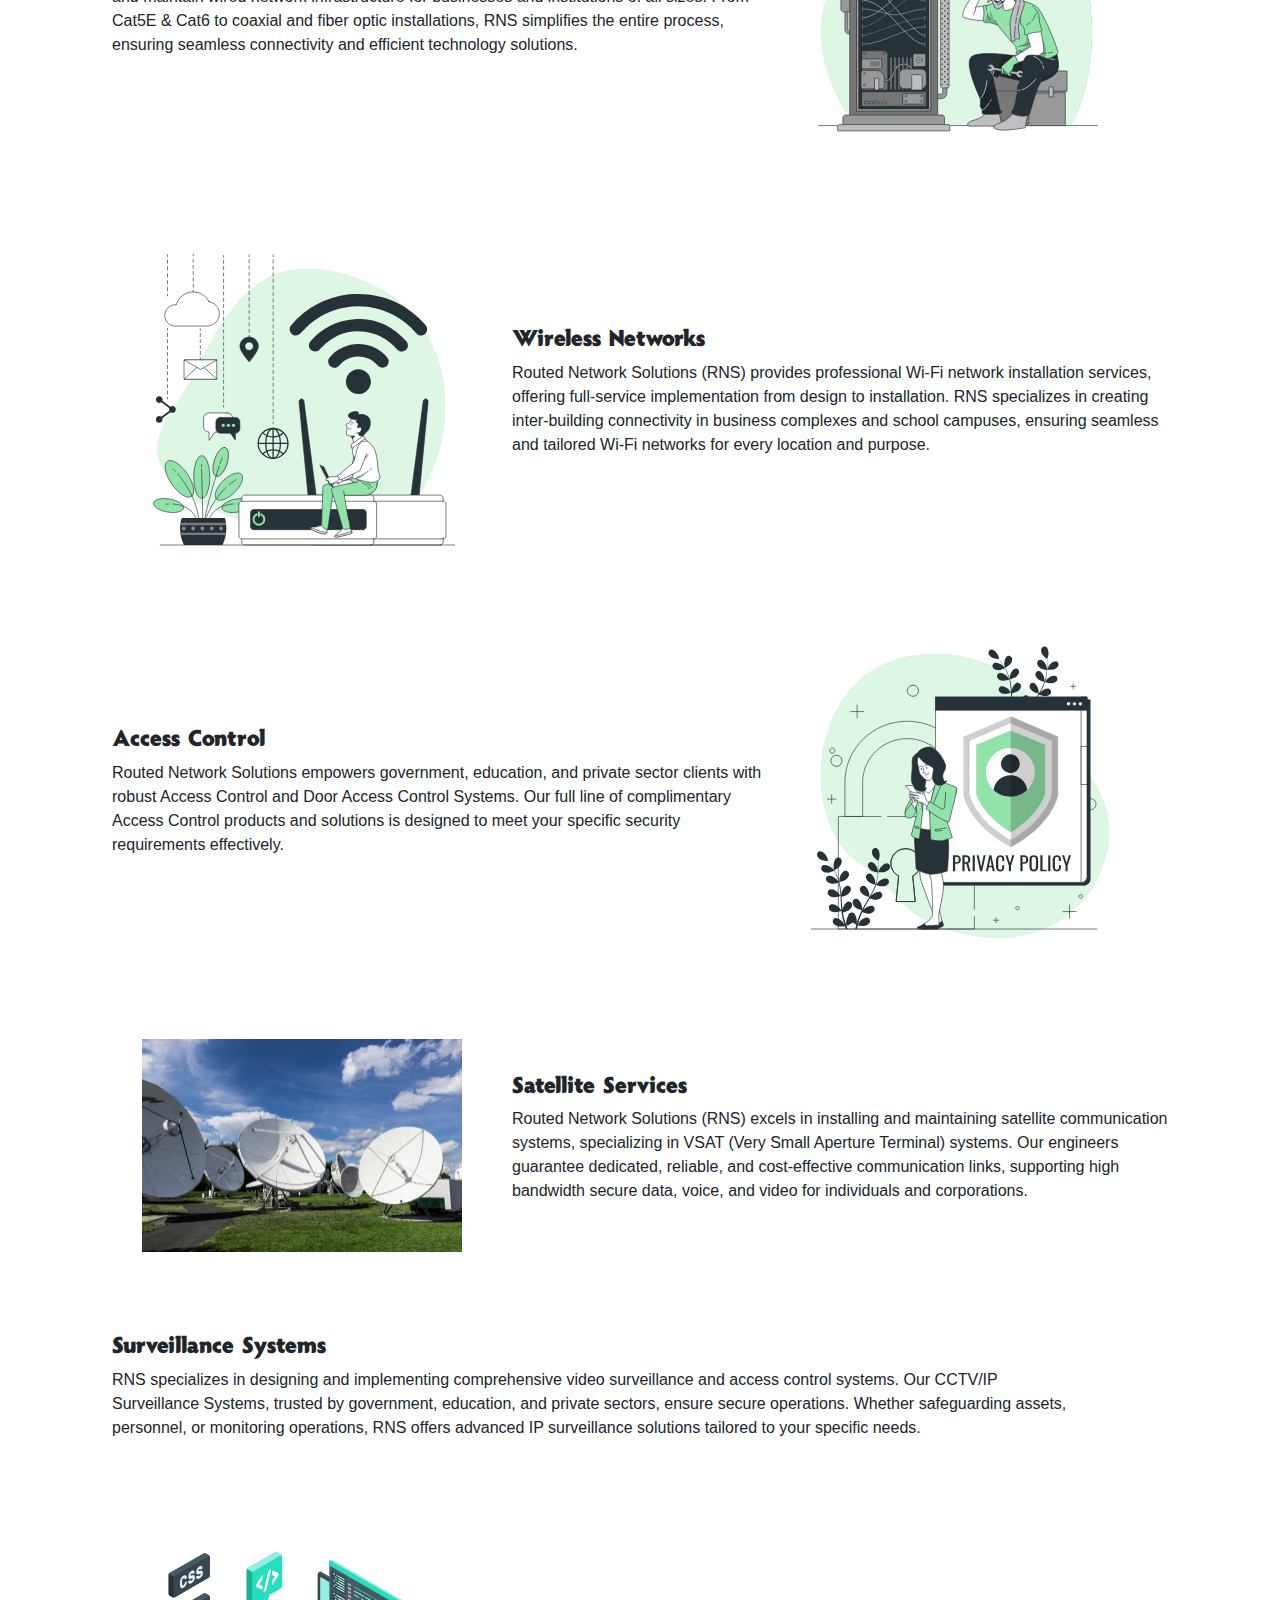
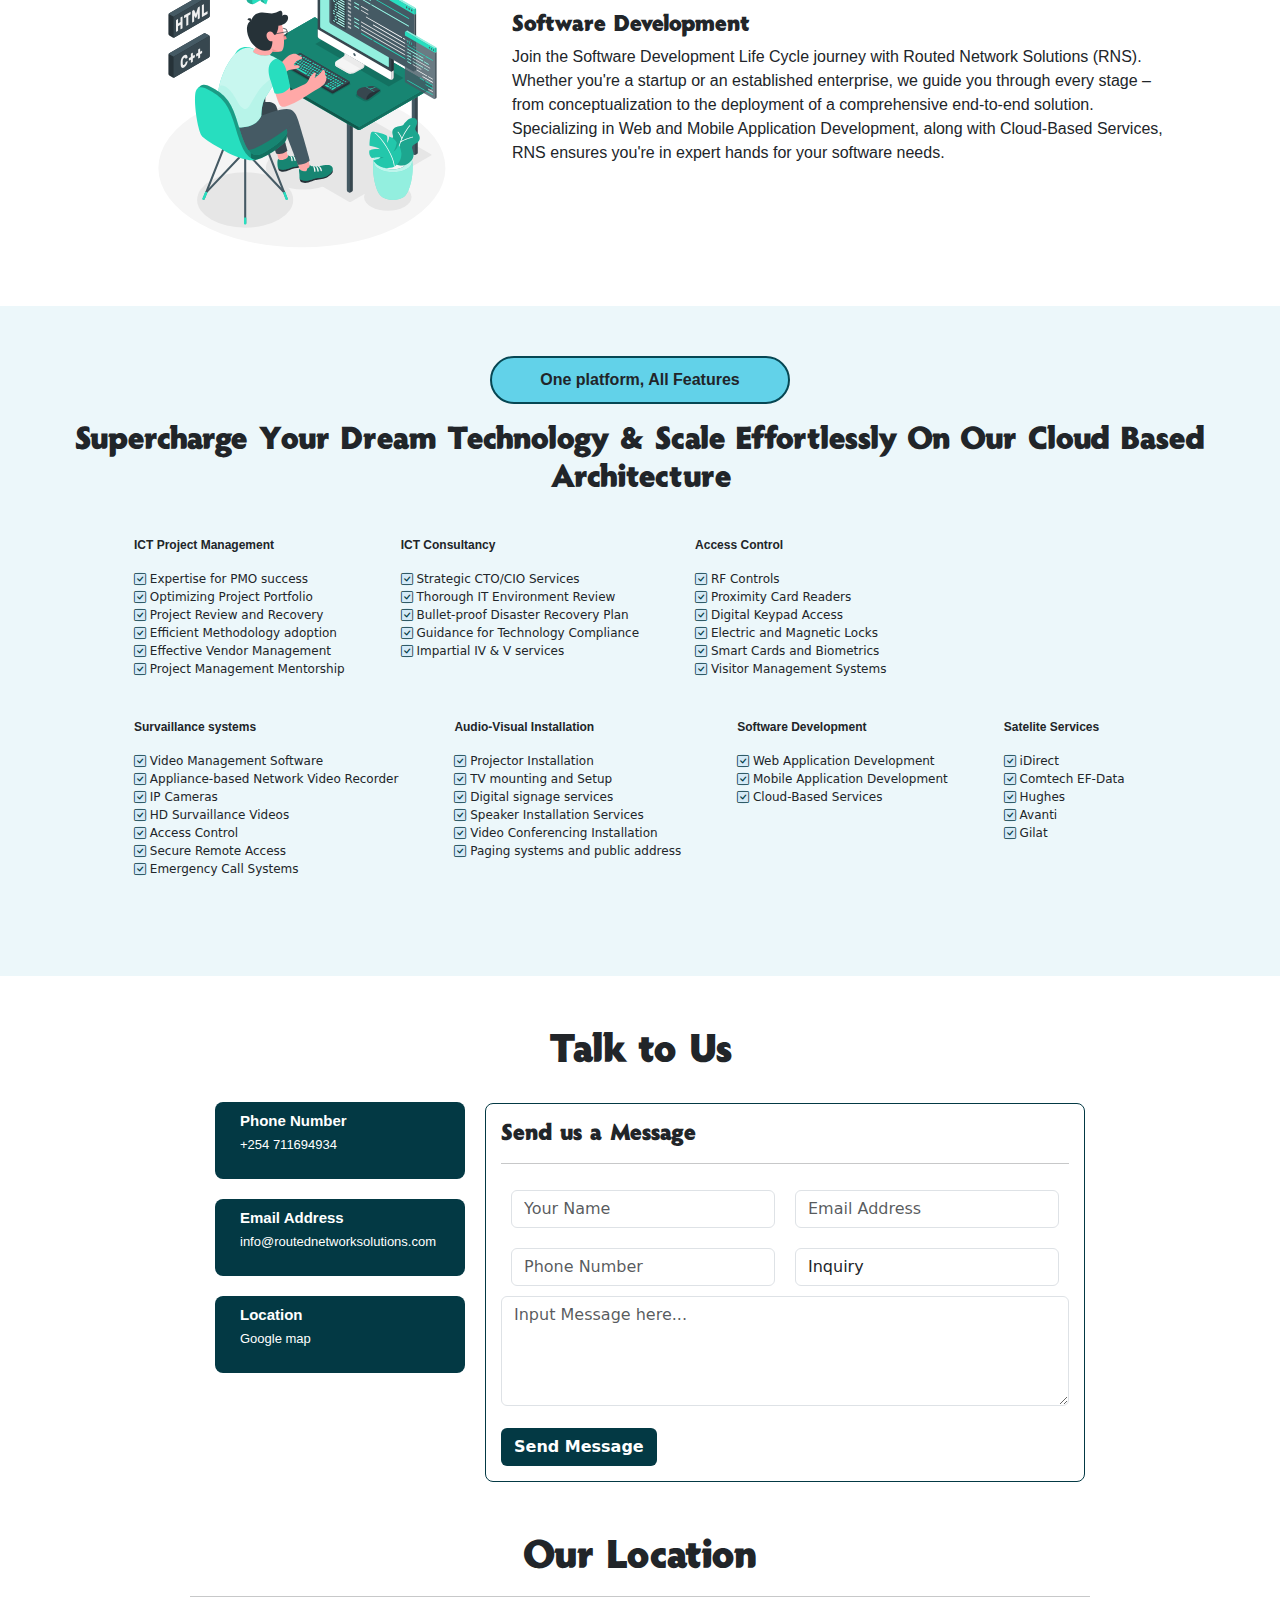
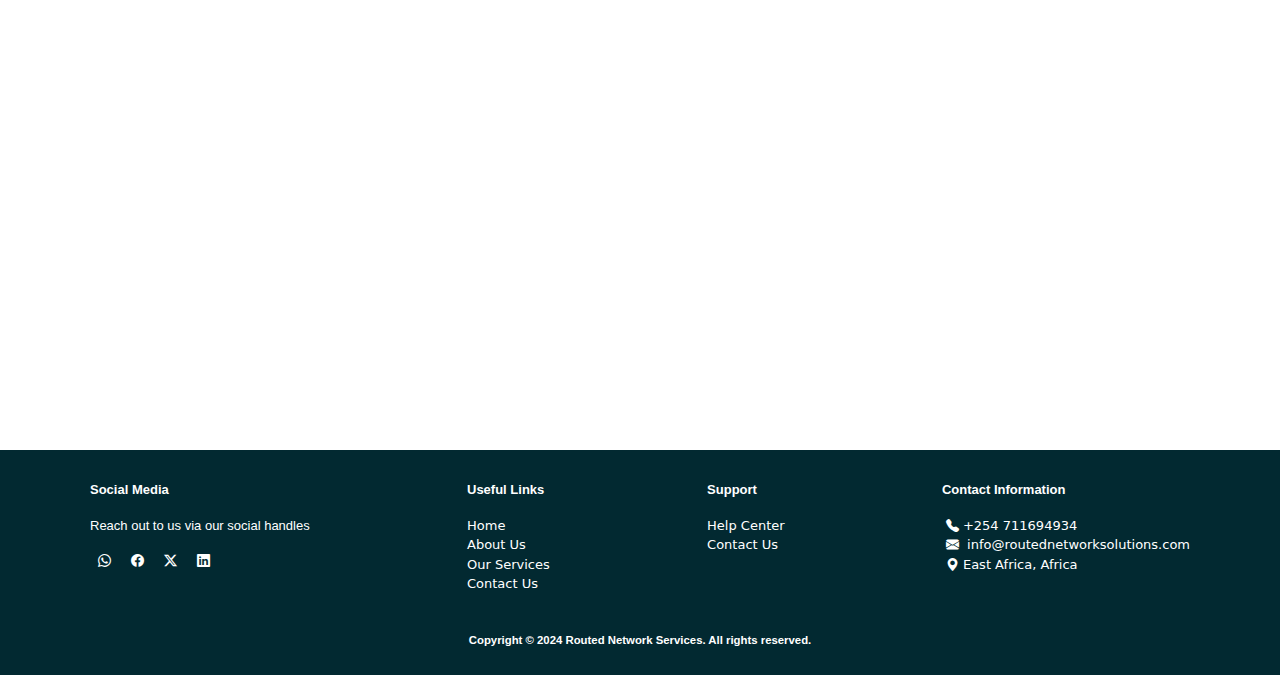
==== commit c4f0f71b: "particles" ====
--- a/index.html
+++ b/index.html
@@ -23,7 +23,7 @@
     <title>Routed Network Solutions</title>
 </head>
 <body>
-    <div id="particles-js">
+    <div class="particles-js">
         
         <nav>
             <ul class="sidebar">
--- a/home.css
+++ b/home.css
@@ -23,7 +23,7 @@
 }
 
 
-#particles-js{
+.particles-js{
     width: 100%;
     height: 100vh;
    
@@ -177,11 +177,10 @@
     box-sizing: border-box;
   }
 
-  #particles-js{
+.particles-js{
     height: 75vh;
-    background: linear-gradient(to right, rgb(0,0,0),rgb(134, 133, 133)), url('/images/bg2.png');
-    background-size: cover;
-  }
+  }
+  
 }
 
 .hero{
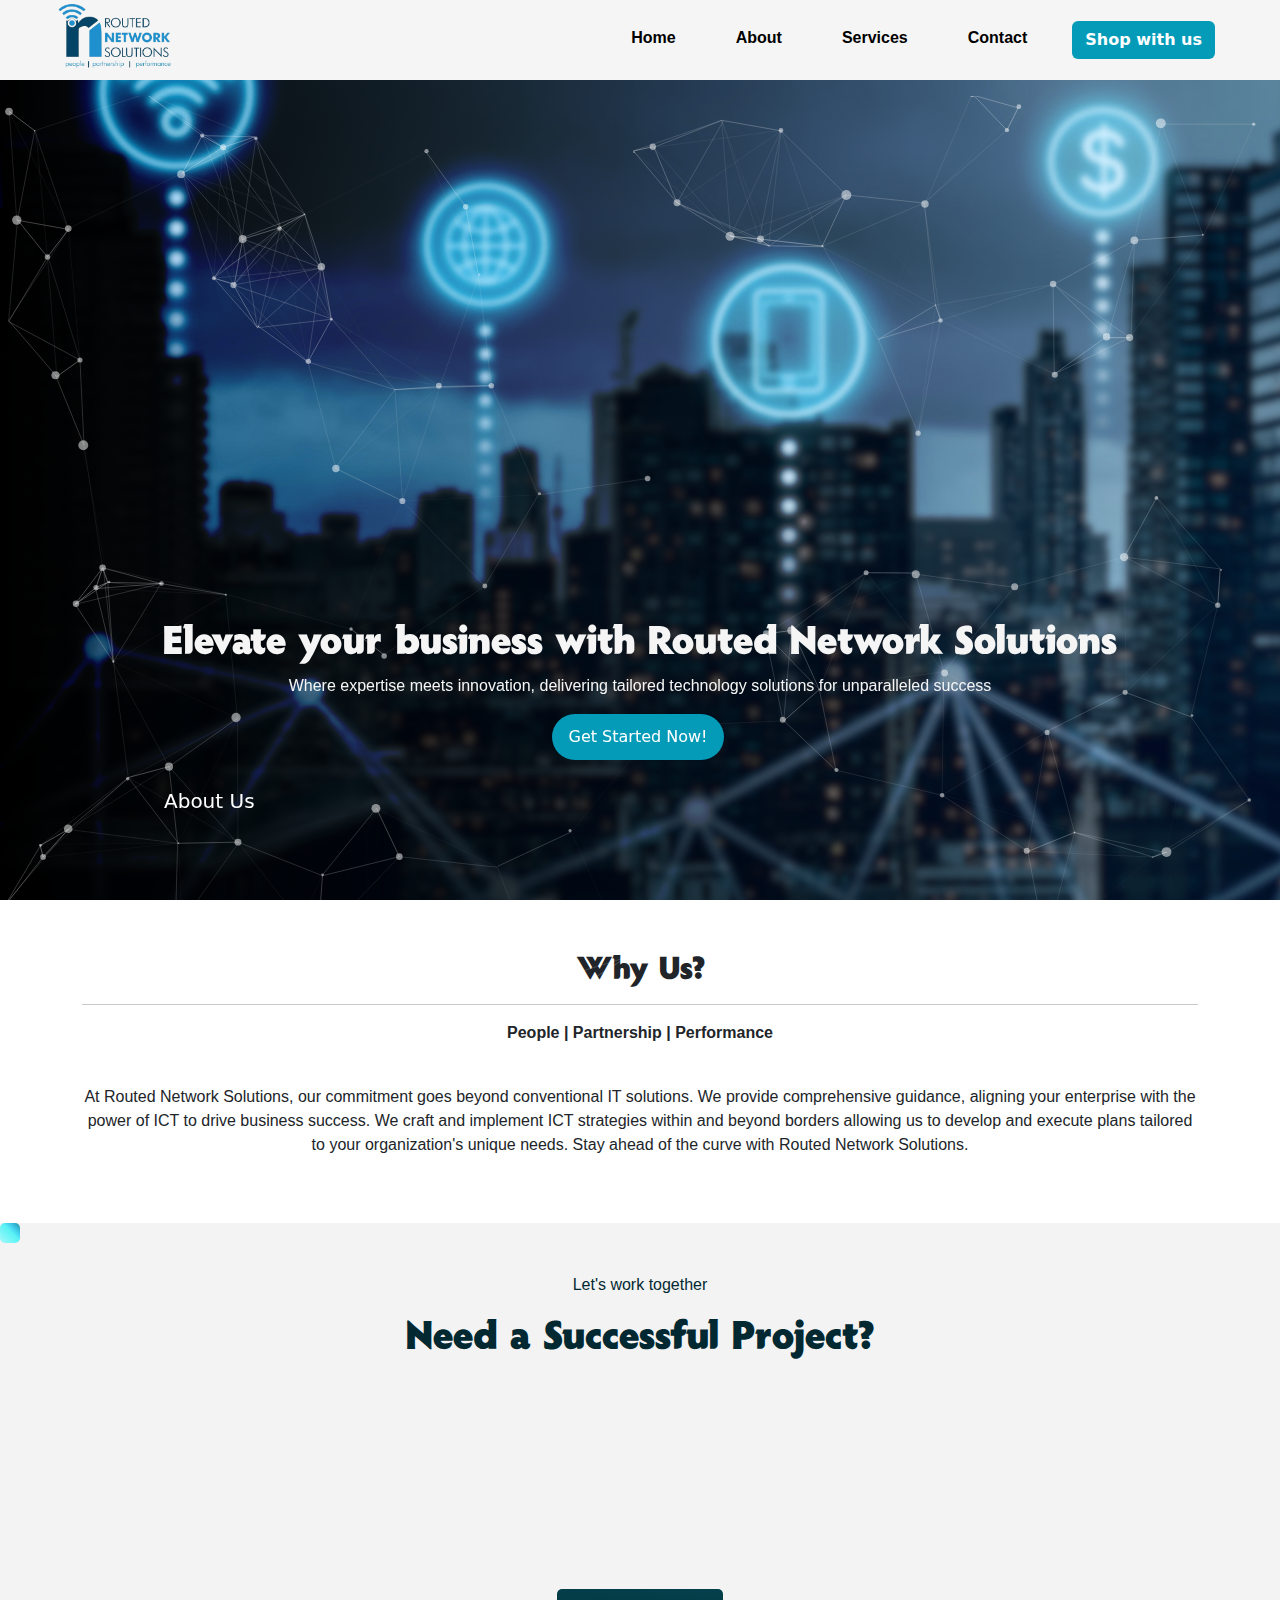
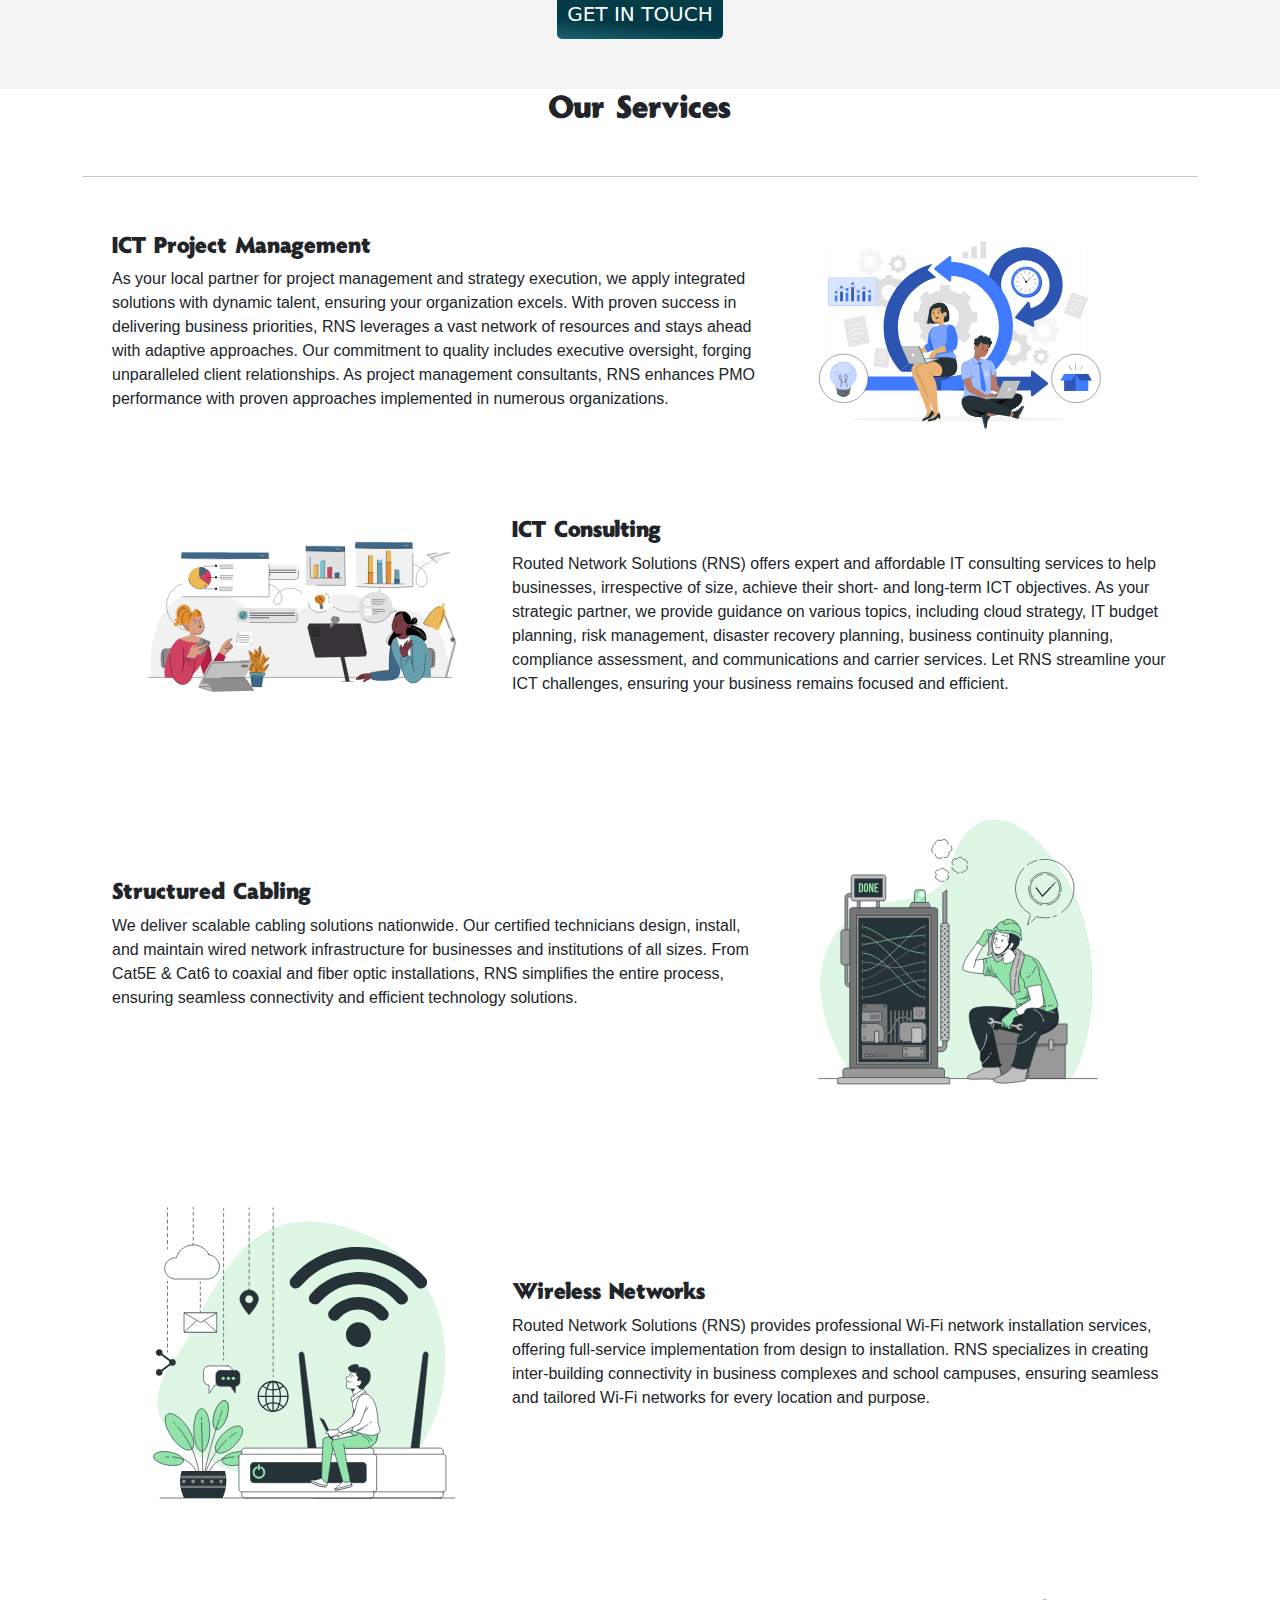
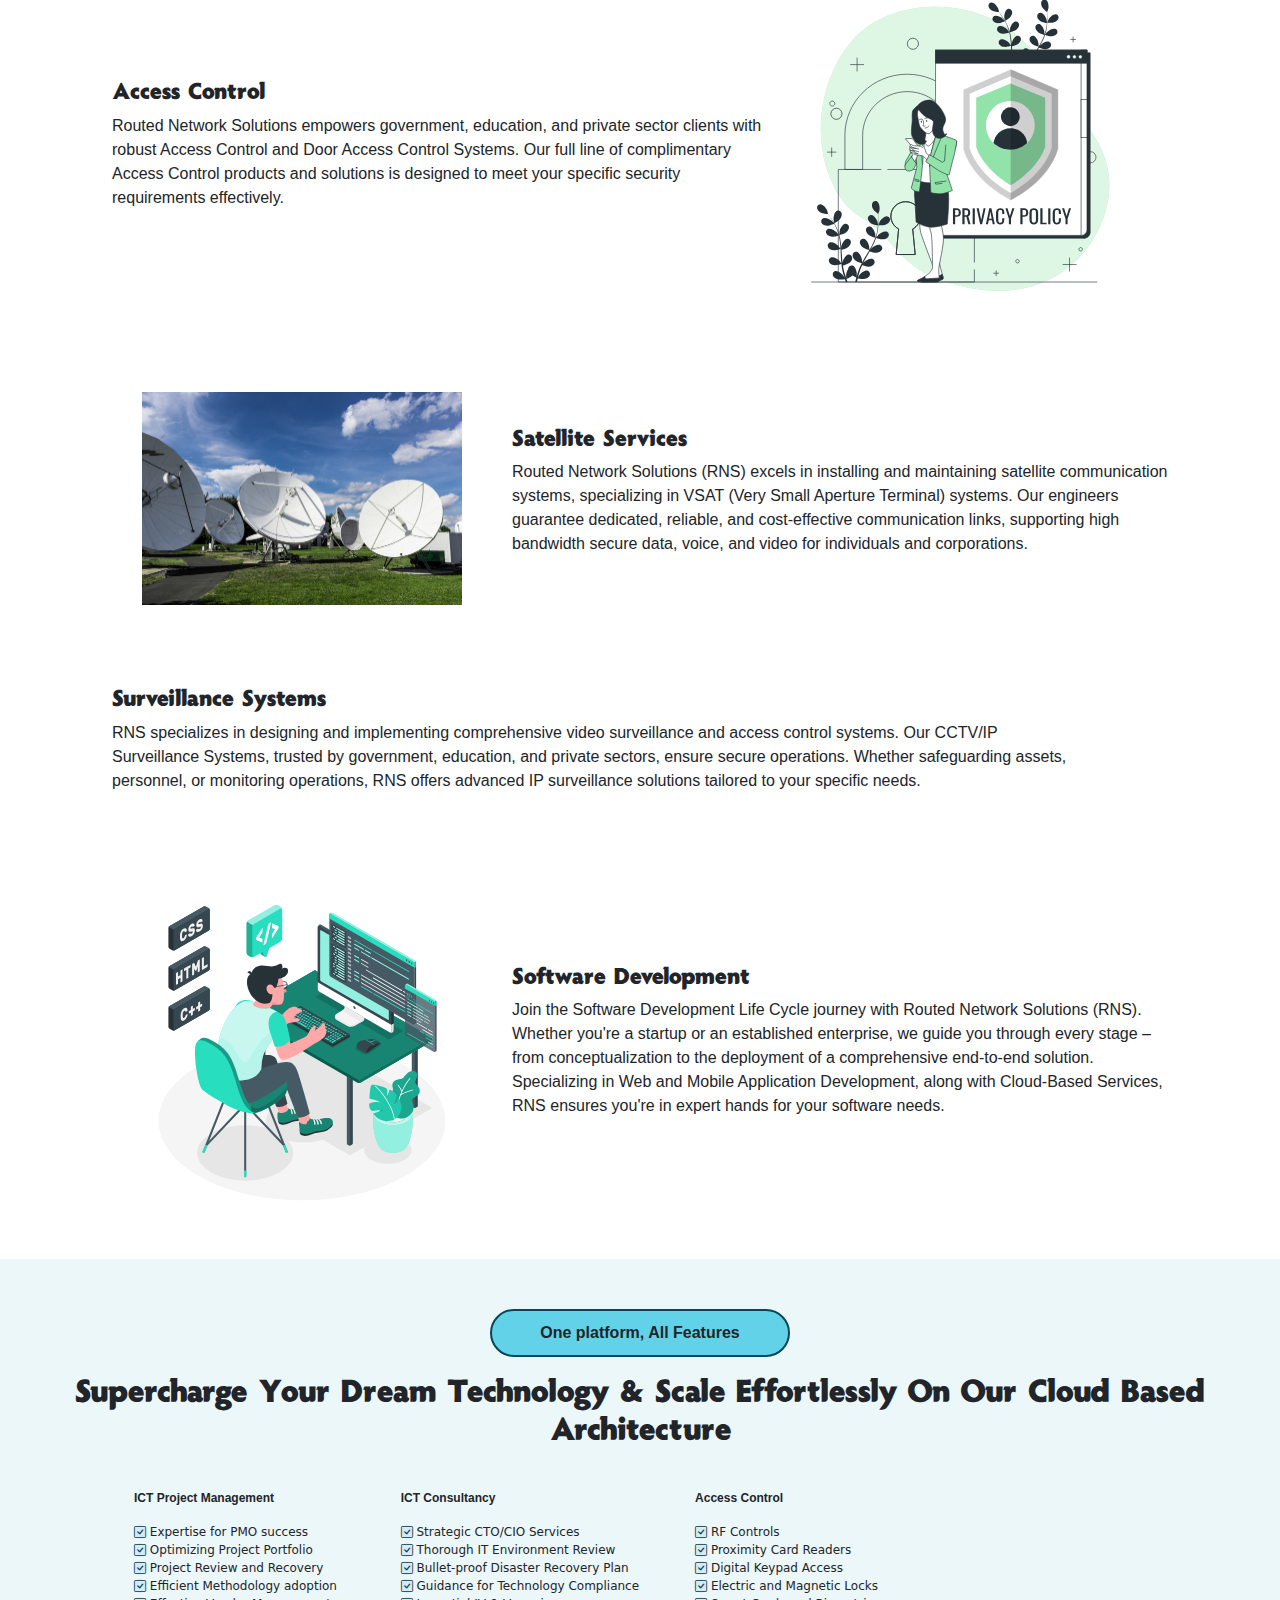
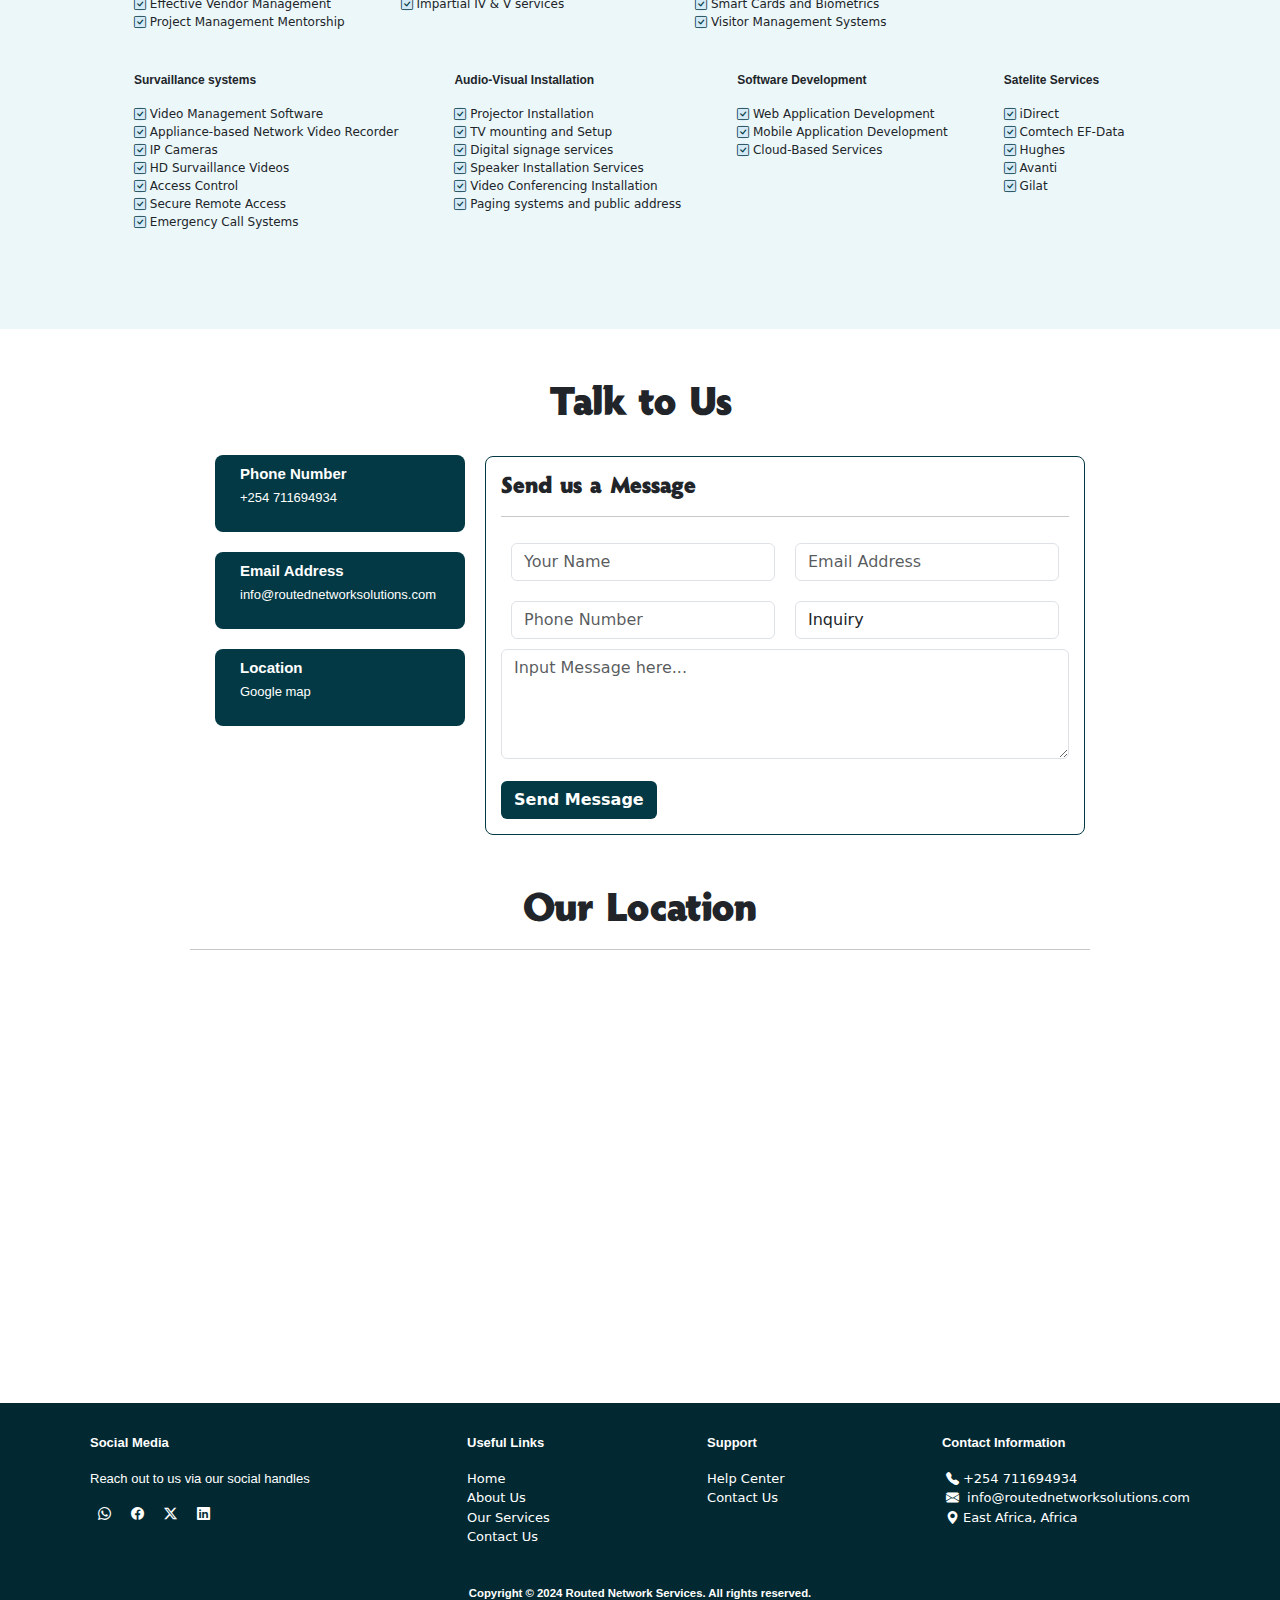
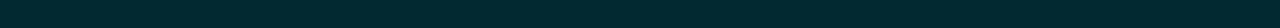
==== commit dd2c7c9d: "changes" ====
--- a/index.html
+++ b/index.html
@@ -23,7 +23,7 @@
     <title>Routed Network Solutions</title>
 </head>
 <body>
-    <div class="particles-js">
+    <div id="particles-js">
         
         <nav>
             <ul class="sidebar">
--- a/home.css
+++ b/home.css
@@ -23,7 +23,7 @@
 }
 
 
-.particles-js{
+#particles-js{
     width: 100%;
     height: 100vh;
    
@@ -177,7 +177,7 @@
     box-sizing: border-box;
   }
 
-.particles-js{
+  #particles-js{
     height: 75vh;
   }
   
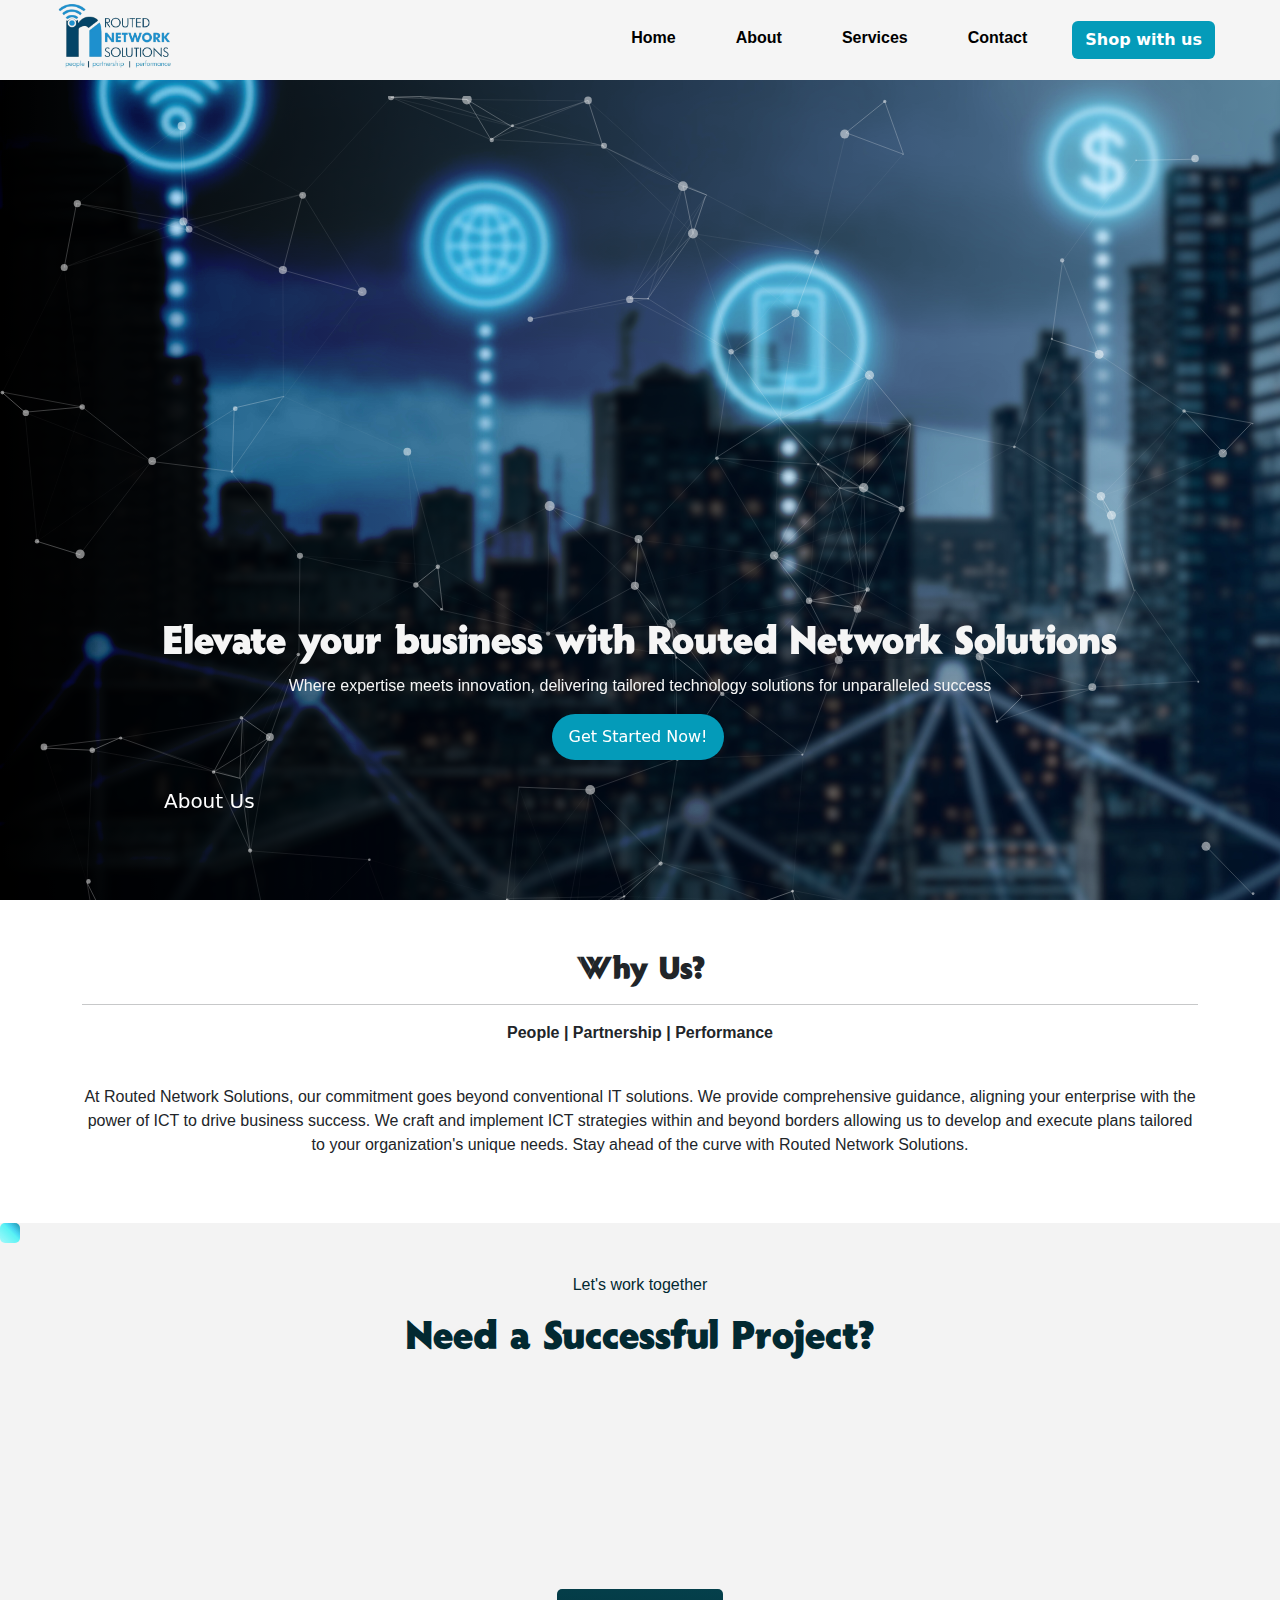
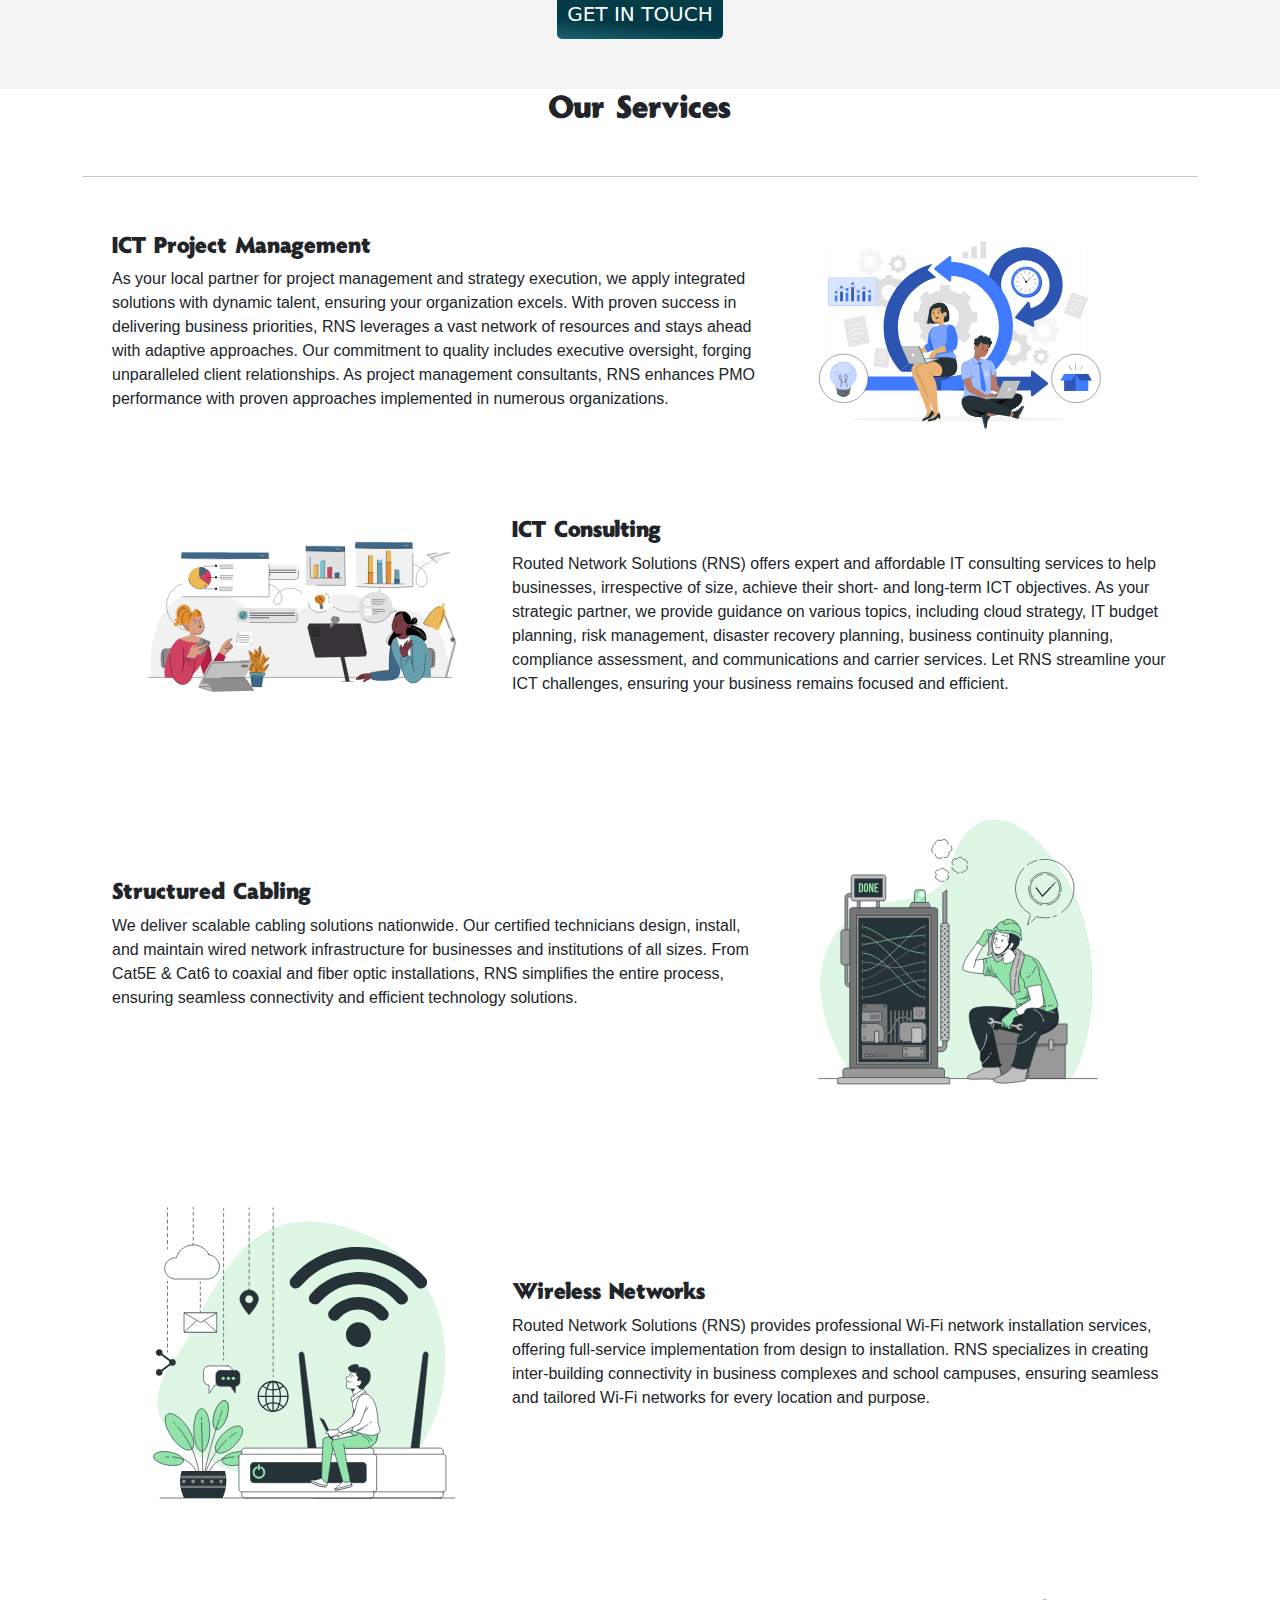
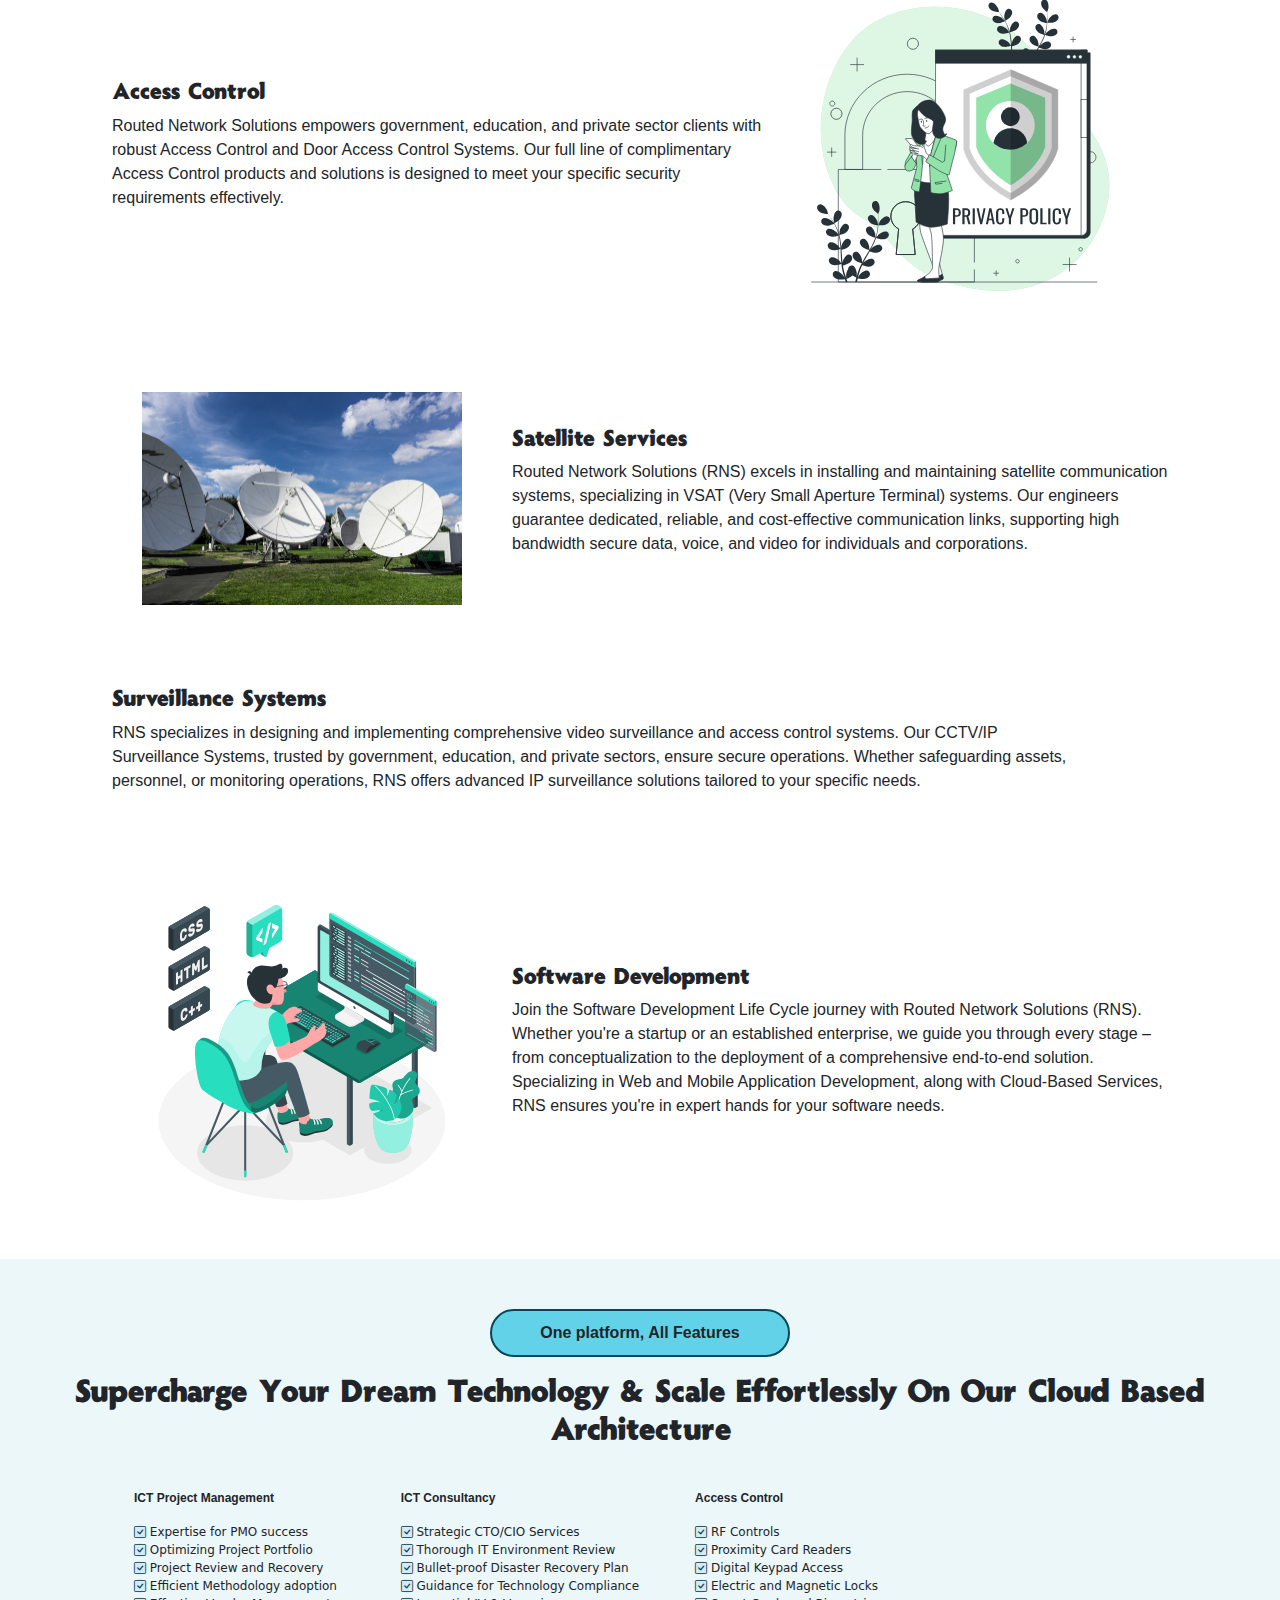
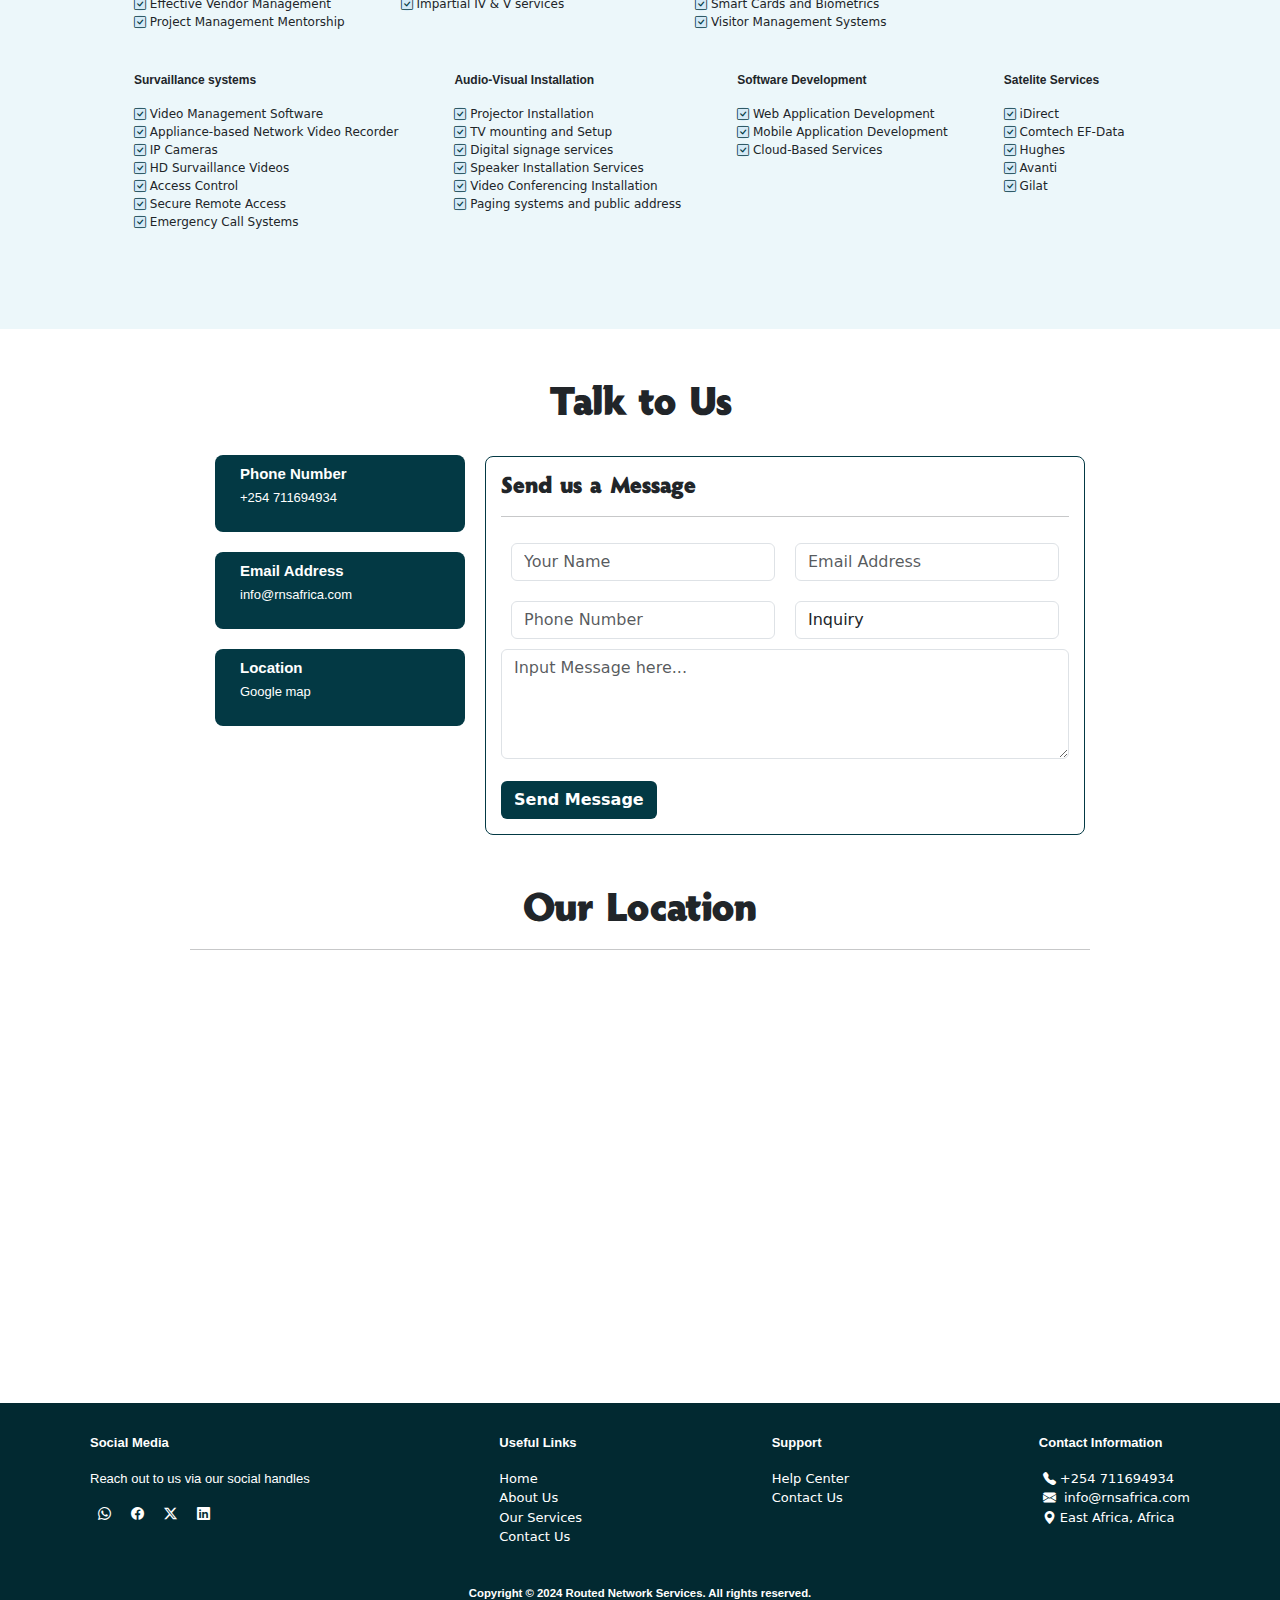
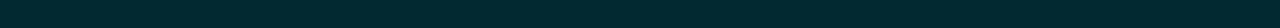
==== commit 6b3f03d3: "updated email" ====
--- a/index.html
+++ b/index.html
@@ -360,7 +360,7 @@
     
                     <div class="info-contact">
                         <p><b>Email Address</b></p>
-                        <p><a href="mailto:info@routednetworksolutions.com" >info@routednetworksolutions.com</a></p>
+                        <p><a href="mailto:info@rnsafrica.com" >info@rnsafrica.com</a></p>
                     </div>
                 </div>
     
@@ -453,7 +453,7 @@
             <div class="footer-text">
                 <p><b>Contact Information</b></p>
                 <a href="tel:+254 711694934"> <i class="bi bi-telephone-fill m-1"></i>+254 711694934</a>
-                <a href="mailto:info@routednetworksolutions.com"><i class="bi bi-envelope-fill  m-1"></i> info@routednetworksolutions.com</a>
+                <a href="mailto:info@rnsafrica.com"><i class="bi bi-envelope-fill  m-1"></i> info@rnsafrica.com</a>
                 <a href="https://www.google.com/maps/d/embed?mid=1VeQC6-l5X8bbXHY4Y87eGOuYQoE1l88&ehbc=2E312F" target="_blank"><i class="bi bi-geo-alt-fill m-1"></i>East Africa, Africa</a>
             </div>
         </div>
--- a/home.css
+++ b/home.css
@@ -179,6 +179,15 @@
 
   #particles-js{
     height: 75vh;
+    width: 100%;
+   
+   
+    color: white;
+    position: relative;
+    background-blend-mode: overlay;
+    background: linear-gradient(to right, rgb(0,0,0),rgb(134, 133, 133)), url('/images/bg2.png');
+    
+    background-size: cover;
   }
   
 }
